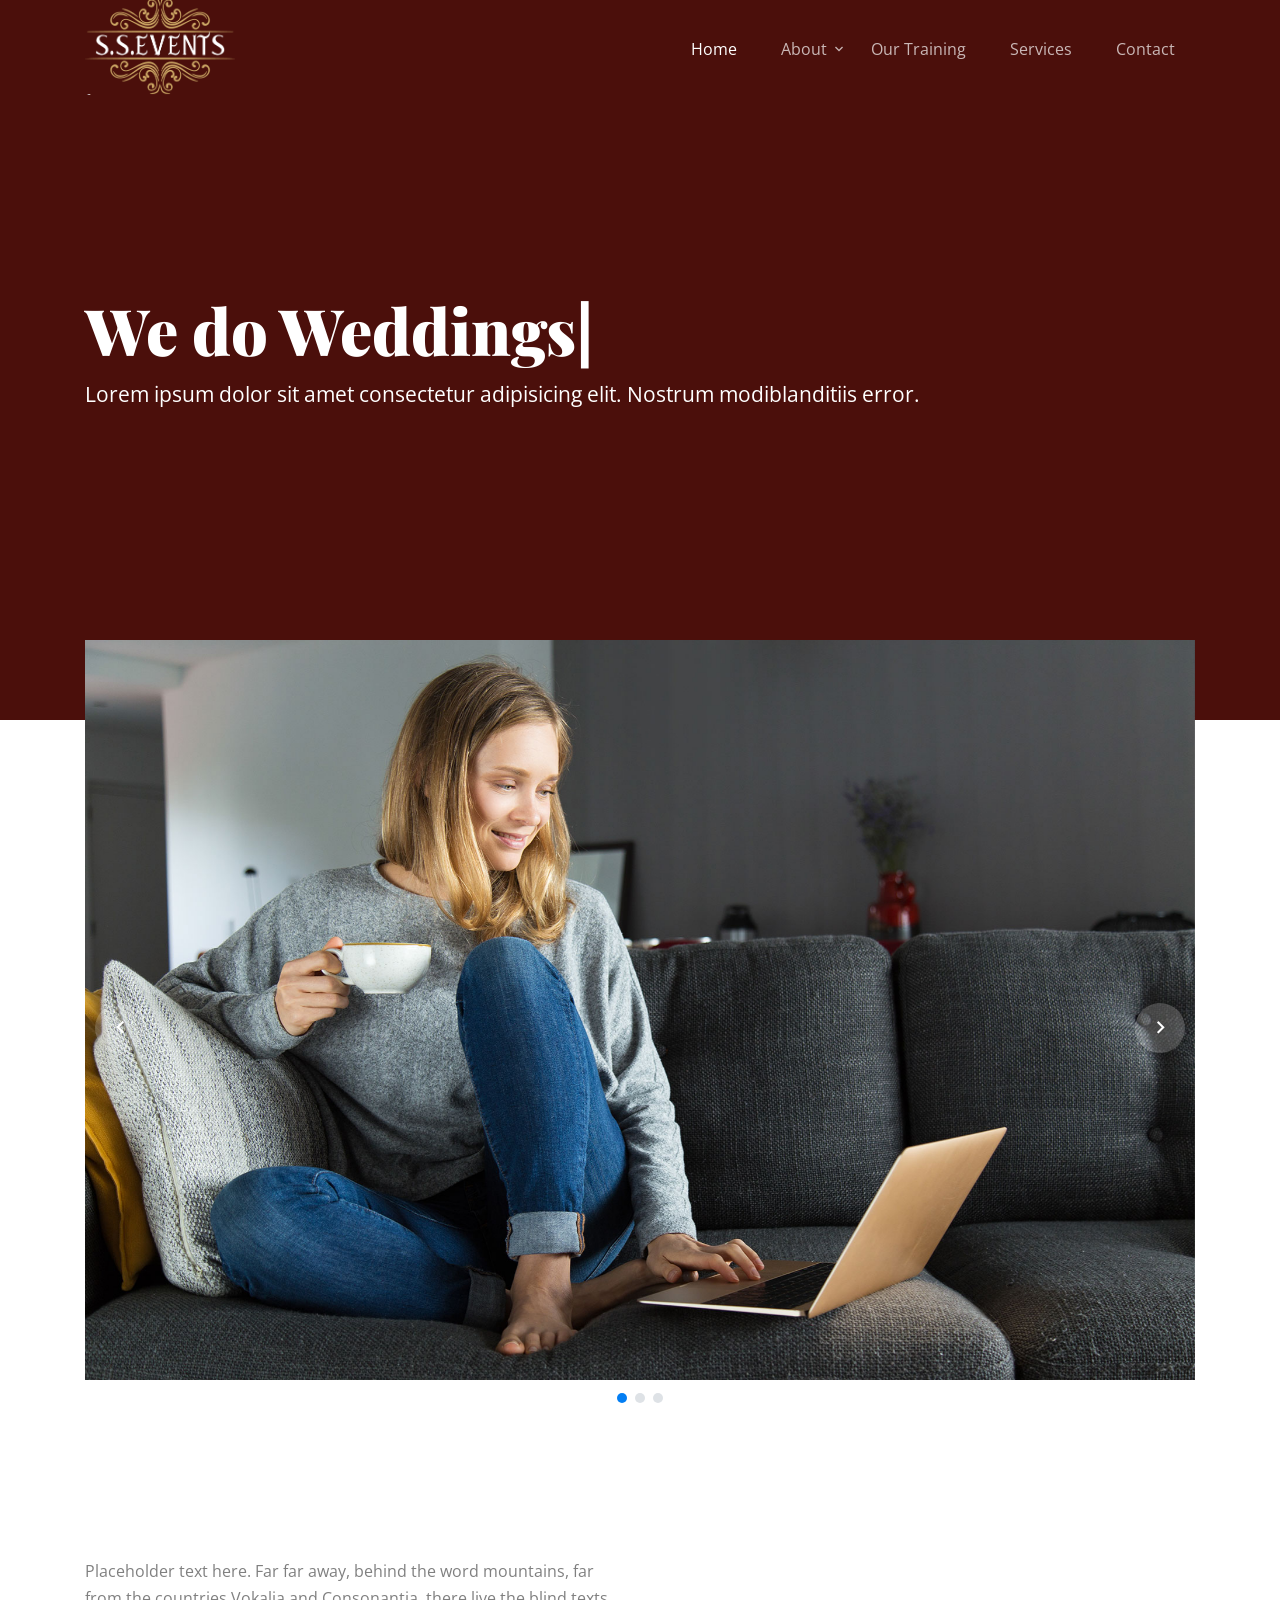
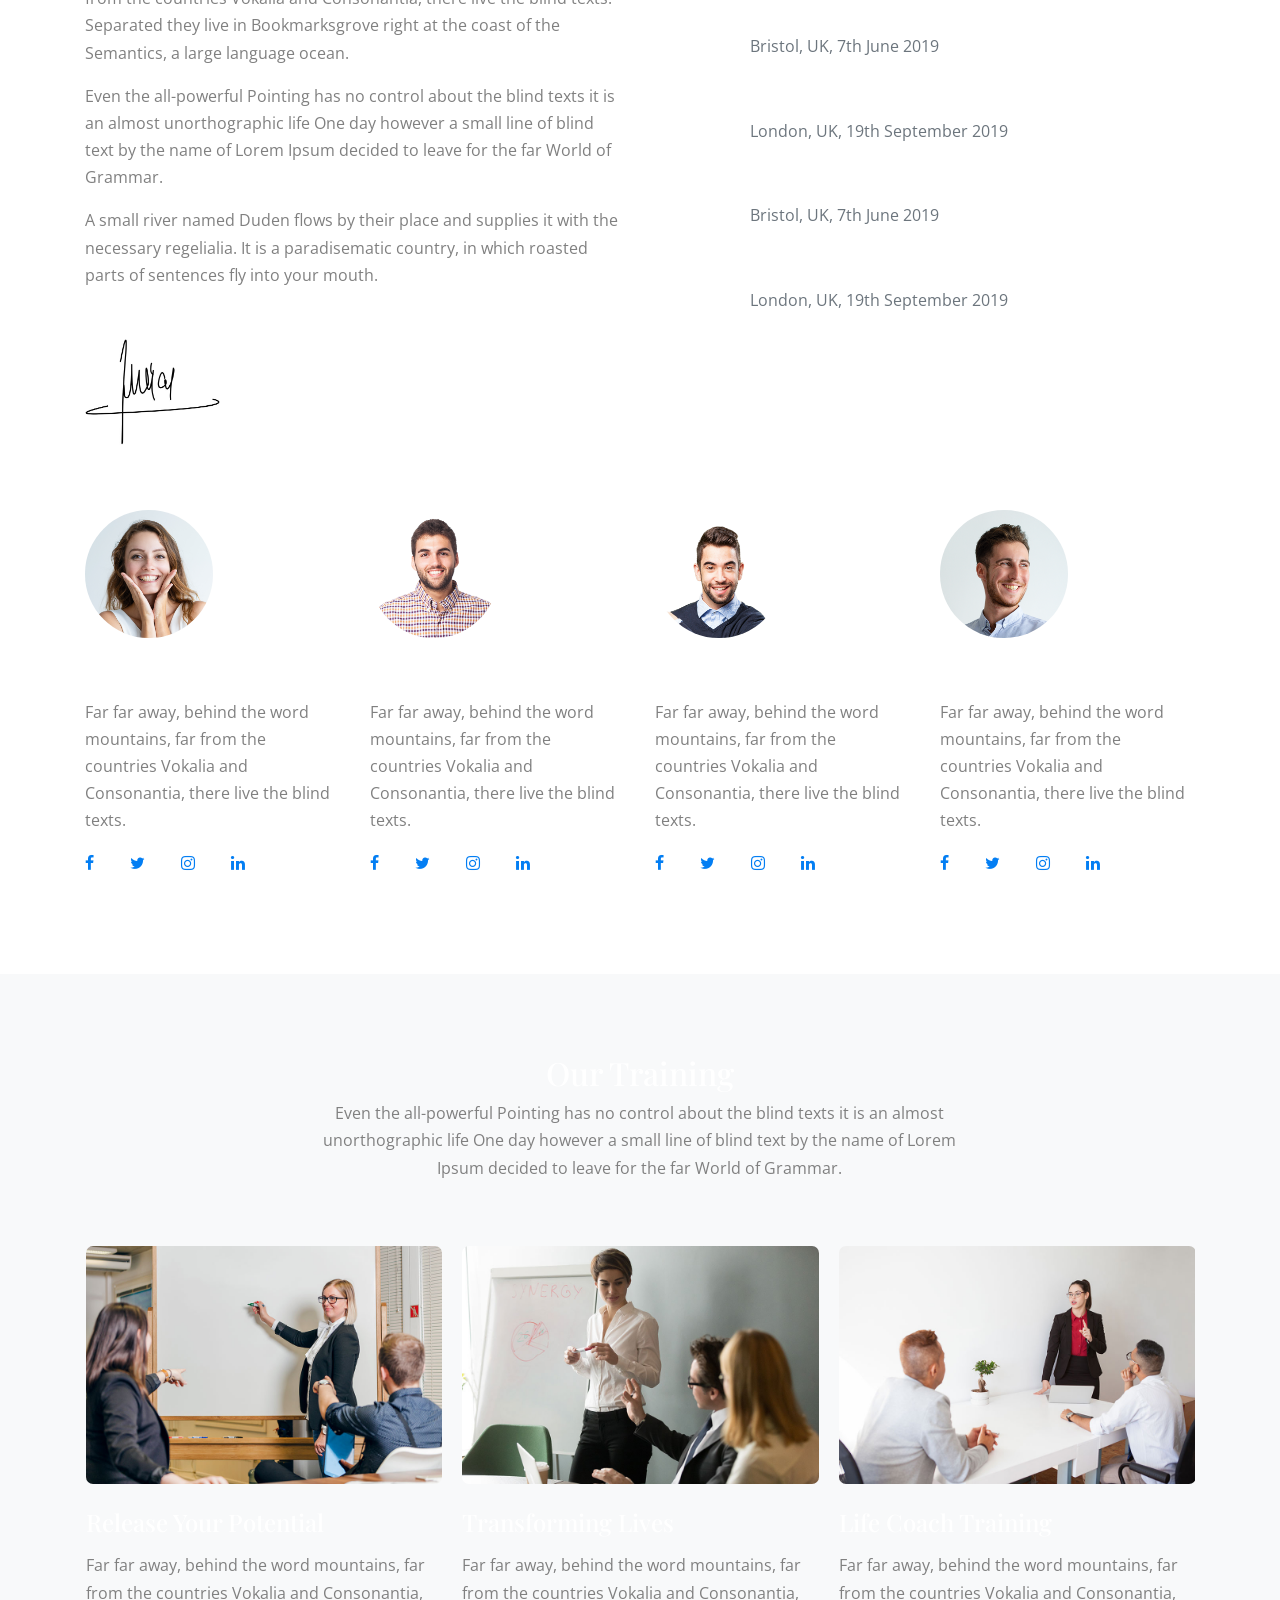
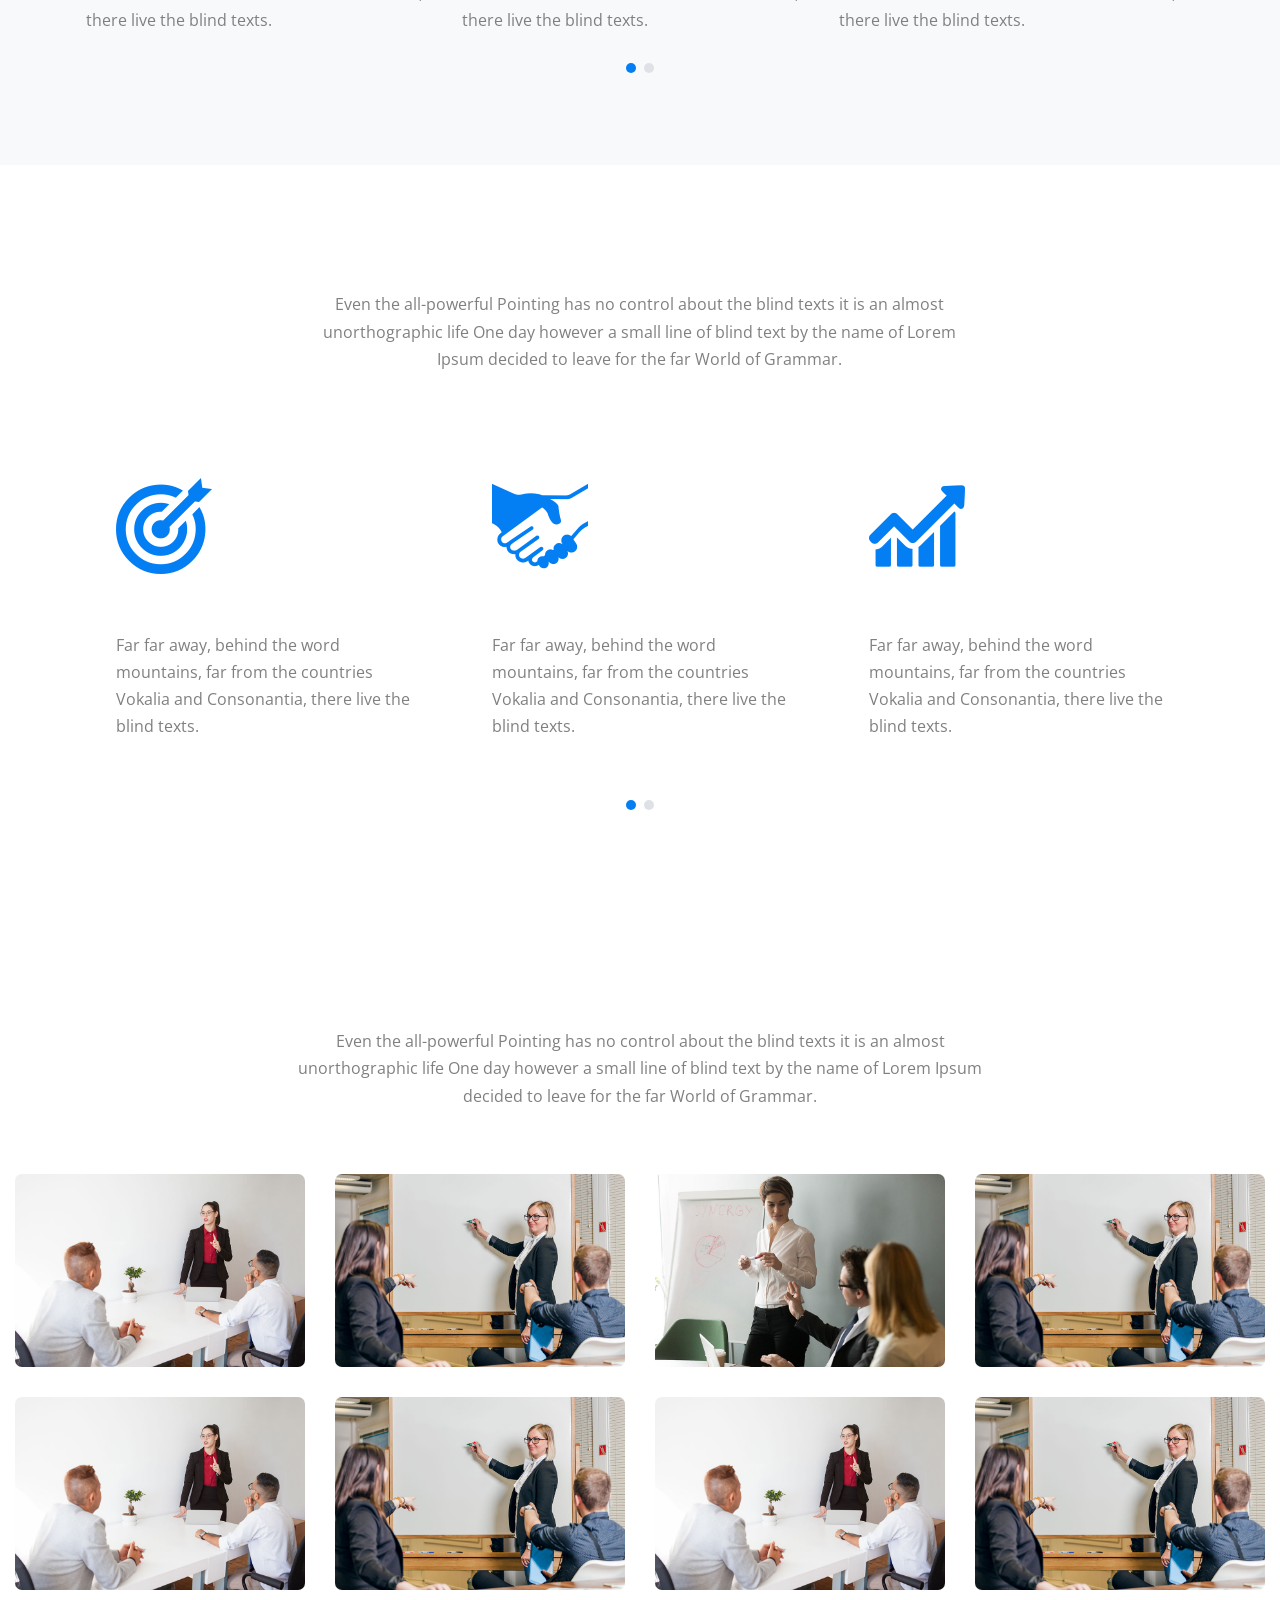
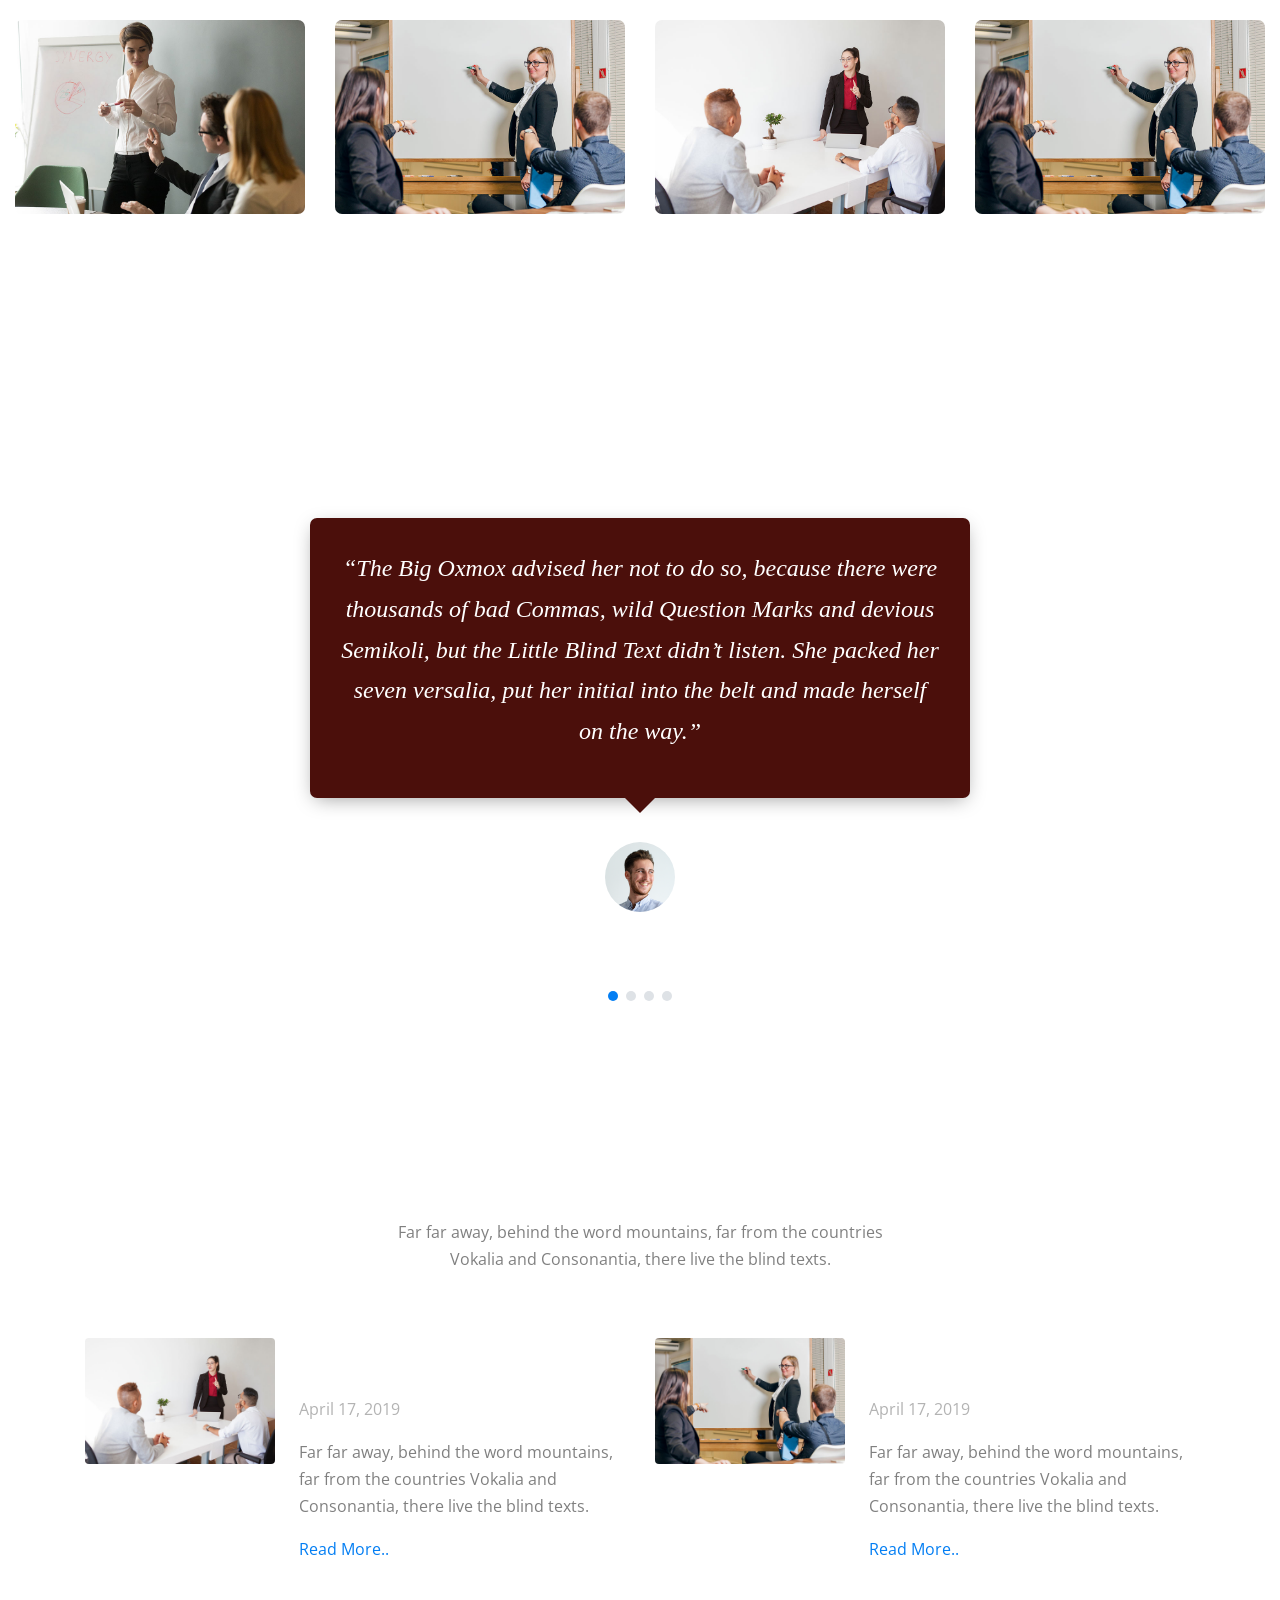
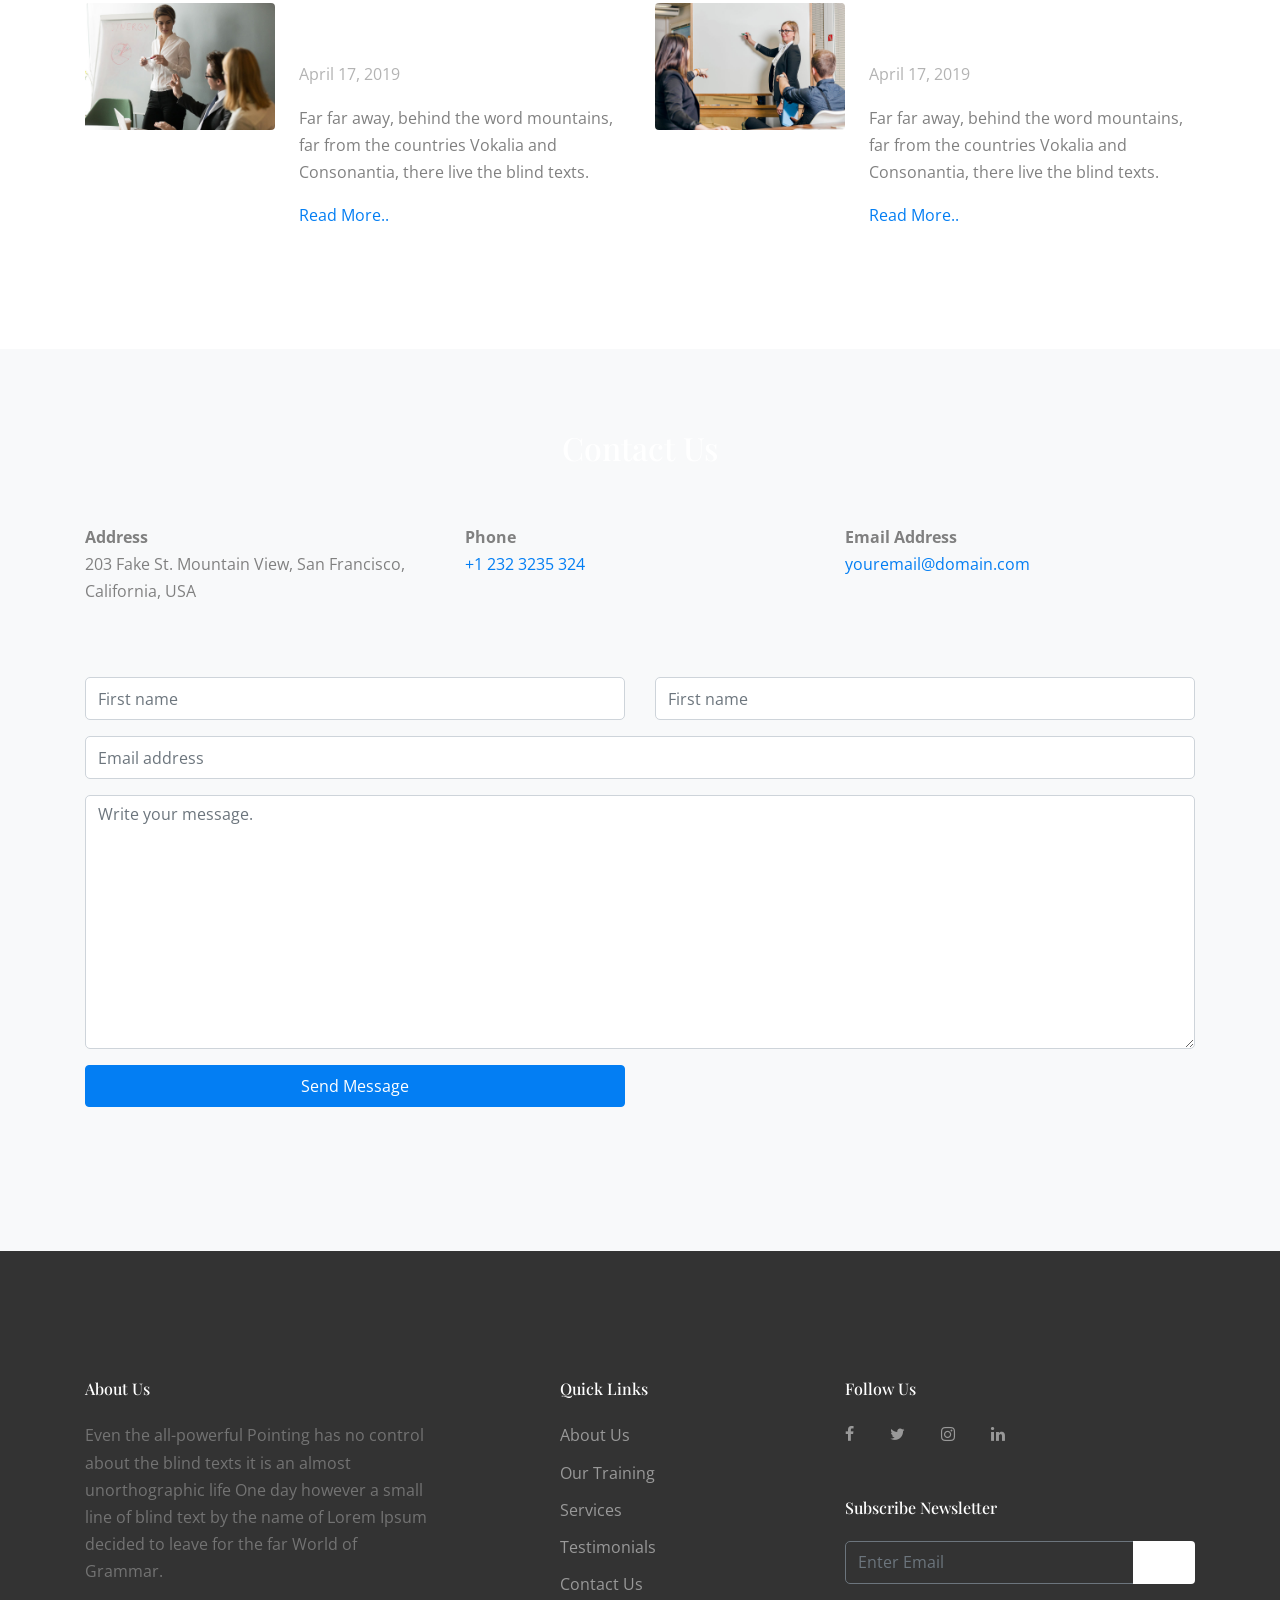
==== index.html @ a0fc0bf9 "Structure of the website is made" ====
<!doctype html>
<html lang="en">
  <head>
    <title>Coach &mdash; Website Template by Colorlib</title>
    <meta charset="utf-8">
    <meta name="viewport" content="width=device-width, initial-scale=1, shrink-to-fit=no">
    
    <link href="https://fonts.googleapis.com/css?family=Open+Sans:300,400,700, 900|Playfair+Display:400,900" rel="stylesheet">
    <link rel="stylesheet" href="fonts/icomoon/style.css">

    <link rel="stylesheet" href="css/bootstrap.min.css">
    <link rel="stylesheet" href="css/jquery-ui.css">
    <link rel="stylesheet" href="css/owl.carousel.min.css">
    <link rel="stylesheet" href="css/owl.theme.default.min.css">
    <link rel="stylesheet" href="css/owl.theme.default.min.css">

    <link rel="stylesheet" href="css/jquery.fancybox.min.css">

    <link rel="stylesheet" href="css/bootstrap-datepicker.css">

    <link rel="stylesheet" href="fonts/flaticon/font/flaticon.css">

    <link rel="stylesheet" href="css/aos.css">

    <link rel="stylesheet" href="css/style.css">
    
  </head>
  <body data-spy="scroll" data-target=".site-navbar-target" data-offset="300" id="home-section">
  

  <div id="overlayer"></div>
  <div class="loader">
    <div class="spinner-border text-primary" role="status">
      <span class="sr-only">Loading...</span>
    </div>
  </div>


  <div class="site-wrap">

    <div class="site-mobile-menu site-navbar-target">
      <div class="site-mobile-menu-header">
        <div class="site-mobile-menu-close mt-3">
          <span class="icon-close2 js-menu-toggle"></span>
        </div>
      </div>
      <div class="site-mobile-menu-body"></div>
    </div>
   
    
    <header class="site-navbar js-sticky-header site-navbar-target" role="banner" >

      <div class="container">
        <div class="row align-items-center">
          
          <div class="col-6 col-xl-2">
            <h1 class="mb-0 site-logo"><a href="index.html" class="h2 mb-0"><img src="images\SS_events_logo.png" width="150" height="100"><span class="text-primary"></span> </a></h1>
          </div>

          <div class="col-12 col-md-10 d-none d-xl-block">
            <nav class="site-navigation position-relative text-right" role="navigation">

              <ul class="site-menu main-menu js-clone-nav mr-auto d-none d-lg-block">
                <li><a href="#home-section" class="nav-link">Home</a></li>
                <li class="has-children">
                  <a href="#about-section" class="nav-link">About</a>
                  <ul class="dropdown">
                    <li><a href="#training-section" class="nav-link">Our Training</a></li>
                    <li><a href="#testimonials-section" class="nav-link">Testimonials</a></li>
                    <li><a href="#gallery-section" class="nav-link">Gallery</a></li>
                    <li><a href="#blog-section" class="nav-link">Blog</a></li>
                    <li class="has-children">
                      <a href="#">More Links</a>
                      <ul class="dropdown">
                        <li><a href="#">Menu One</a></li>
                        <li><a href="#">Menu Two</a></li>
                        <li><a href="#">Menu Three</a></li>
                      </ul>
                    </li>
                  </ul>
                </li>
                
                <li><a href="#training-section" class="nav-link">Our Training</a></li>
                <li><a href="#services-section" class="nav-link">Services</a></li>
                <li><a href="#contact-section" class="nav-link">Contact</a></li>
              </ul>
            </nav>
          </div>


          <div class="col-6 d-inline-block d-xl-none ml-md-0 py-3" style="position: relative; top: 3px;"><a href="#" class="site-menu-toggle js-menu-toggle float-right"><span class="icon-menu h3"></span></a></div>

        </div>
      </div>
      
    </header>

  
    <section class="site-blocks-cover overflow-hidden">
      <div class="container">
        <div class="row">
          <div class="col-lg-12 align-self-center">

            <div class="row">
              <div class="col-lg-11">

                <h1>We do <span class="typed-words"></span></h1>
                <p>Lorem ipsum dolor sit amet consectetur adipisicing elit. Nostrum modiblanditiis error.</p>
              </div>
              
            </div>
          </div>
          
        </div>
      </div>
    </section> 

    <section>
      <div class="container">
        <div class="row">
          <div class="col-12" style="margin-top: -7%;">
            <div class="slide-one-item home-slider owl-carousel">
              <img src="images/coach_hero_1.jpg" alt="Free Website Template by Free-Templat.co" class="img-fluid img">
              <img src="images/coach_hero_2.jpg" alt="Free Website Template by Free-Templat.co" class="img-fluid img">
              <img src="images/coach_hero_3.jpg" alt="Free Website Template by Free-Templat.co" class="img-fluid img">
            </div>
          </div>
        </div>
      </div>
    </section>

    <section class="site-section" id="about-section">
      <div class="container">
        <div class="row">
          <div class="col-12 mb-3">
            <h2 class="text-black">Hey there, I'm John The Founder</h2>
          </div>
          <div class="col-md-6 mb-5">
            <p>Placeholder text here. Far far away, behind the word mountains, far from the countries Vokalia and Consonantia, there live the blind texts. Separated they live in Bookmarksgrove right at the coast of the Semantics, a large language ocean.</p>
            <p>Even the all-powerful Pointing has no control about the blind texts it is an almost unorthographic life One day however a small line of blind text by the name of Lorem Ipsum decided to leave for the far World of Grammar.</p>
            <p>A small river named Duden flows by their place and supplies it with the necessary regelialia. It is a paradisematic country, in which roasted parts of sentences fly into your mouth.</p>
            <p class="mt-5"><img src="images/signature.jpg" alt="Free website template by Free-Template.co" class="img-fluid w-25"></p>
          </div>
          <div class="col-md-5 ml-auto">
            <h2 class="text-black mb-4 h6">Upcmoing Speaking Gigs</h2>
            <ul class="list-unstyled">
              <li class="mb-4">
                <h3 class="text-black m-0">Build Conference</h3>
                <span class="text-muted">Bristol, UK, 7th June 2019</span>
              </li>
              <li class="mb-4">
                <h3 class="text-black m-0">The Life Conference</h3>
                <span class="text-muted">London, UK, 19th September 2019</span>
              </li>
              <li class="mb-4">
                <h3 class="text-black m-0">Build Conference</h3>
                <span class="text-muted">Bristol, UK, 7th June 2019</span>
              </li>
              <li class="mb-4">
                <h3 class="text-black m-0">The Life Conference</h3>
                <span class="text-muted">London, UK, 19th September 2019</span>
              </li>
            </ul>
          </div>
        </div>

        <div class="row">
          <div class="col-lg-3 text-left">
            <img src="images/person_1.jpg" alt="Free Website Template by Free-Template.co" class="rounded-circle img-fluid w-50 mb-4">
            <h3 class="h4 text-black">Jean</h3>
            <p>Far far away, behind the word mountains, far from the countries Vokalia and Consonantia, there live the blind texts.</p>
            <p>
              <a href="#" class="pl-0 pr-3"><span class="icon-facebook"></span></a>
              <a href="#" class="pl-3 pr-3"><span class="icon-twitter"></span></a>
              <a href="#" class="pl-3 pr-3"><span class="icon-instagram"></span></a>
              <a href="#" class="pl-3 pr-3"><span class="icon-linkedin"></span></a>
            </p>
          </div>
          <div class="col-lg-3 text-left">
            <img src="images/person_2.jpg" alt="Free Website Template by Free-Template.co" class="rounded-circle img-fluid w-50 mb-4">
            <h3 class="h4 text-black">Rob</h3>
            <p>Far far away, behind the word mountains, far from the countries Vokalia and Consonantia, there live the blind texts.</p>
            <p>
              <a href="#" class="pl-0 pr-3"><span class="icon-facebook"></span></a>
              <a href="#" class="pl-3 pr-3"><span class="icon-twitter"></span></a>
              <a href="#" class="pl-3 pr-3"><span class="icon-instagram"></span></a>
              <a href="#" class="pl-3 pr-3"><span class="icon-linkedin"></span></a>
            </p>

          </div>
          <div class="col-lg-3 text-left">
            <img src="images/person_3.jpg" alt="Free Website Template by Free-Template.co" class="rounded-circle img-fluid w-50 mb-4">
            <h3 class="h4 text-black">Parker</h3>
            <p>Far far away, behind the word mountains, far from the countries Vokalia and Consonantia, there live the blind texts.</p>
            <p>
              <a href="#" class="pl-0 pr-3"><span class="icon-facebook"></span></a>
              <a href="#" class="pl-3 pr-3"><span class="icon-twitter"></span></a>
              <a href="#" class="pl-3 pr-3"><span class="icon-instagram"></span></a>
              <a href="#" class="pl-3 pr-3"><span class="icon-linkedin"></span></a>
            </p>
          </div>
          <div class="col-lg-3 text-left">
            <img src="images/person_4.jpg" alt="Free Website Template by Free-Template.co" class="rounded-circle img-fluid w-50 mb-4">
            <h3 class="h4 text-black">Kyle</h3>
            <p>Far far away, behind the word mountains, far from the countries Vokalia and Consonantia, there live the blind texts.</p>
            <p>
              <a href="#" class="pl-0 pr-3"><span class="icon-facebook"></span></a>
              <a href="#" class="pl-3 pr-3"><span class="icon-twitter"></span></a>
              <a href="#" class="pl-3 pr-3"><span class="icon-instagram"></span></a>
              <a href="#" class="pl-3 pr-3"><span class="icon-linkedin"></span></a>
            </p>
          </div>
        </div>
      </div>
    </section>
  

    <section class="site-section bg-light" id="training-section">
      <div class="container">
        <div class="row mb-5 justify-content-center">
          <div class="col-md-7 text-center">
            <h2 class="text-black">Our Training</h2>
            <p>Even the all-powerful Pointing has no control about the blind texts it is an almost unorthographic life One day however a small line of blind text by the name of Lorem Ipsum decided to leave for the far World of Grammar.</p>
          </div>
        </div>

        <div class="nonloop-block-13 owl-style owl-carousel">
          <div class="training">
            <figure class="mb-4"><img src="images/coach_1_sm.jpg" alt="Free website template by Free-Template.co" class="img-fluid"></figure>
            <h3 class="text-black mb-3">Life Coach Training</h3>
            <p>Far far away, behind the word mountains, far from the countries Vokalia and Consonantia, there live the blind texts.</p>
          </div>

          <div class="training">
            <figure class="mb-4"><img src="images/coach_2_sm.jpg" alt="Free website template by Free-Template.co" class="img-fluid"></figure>
            <h3 class="text-black mb-3">Release Your Potential</h3>
            <p>Far far away, behind the word mountains, far from the countries Vokalia and Consonantia, there live the blind texts.</p>
          </div>

          <div class="training">
            <figure class="mb-4"><img src="images/coach_3_sm.jpg" alt="Free website template by Free-Template.co" class="img-fluid"></figure>
            <h3 class="text-black mb-3">Transforming Lives</h3>
            <p>Far far away, behind the word mountains, far from the countries Vokalia and Consonantia, there live the blind texts.</p>
          </div>

          <div class="training">
            <figure class="mb-4"><img src="images/coach_1_sm.jpg" alt="Free website template by Free-Template.co" class="img-fluid"></figure>
            <h3 class="text-black mb-3">Life Coach Training</h3>
            <p>Far far away, behind the word mountains, far from the countries Vokalia and Consonantia, there live the blind texts.</p>
          </div>

          <div class="training">
            <figure class="mb-4"><img src="images/coach_2_sm.jpg" alt="Free website template by Free-Template.co" class="img-fluid"></figure>
            <h3 class="text-black mb-3">Release Your Potential</h3>
            <p>Far far away, behind the word mountains, far from the countries Vokalia and Consonantia, there live the blind texts.</p>
          </div>

          <div class="training">
            <figure class="mb-4"><img src="images/coach_3_sm.jpg" alt="Free website template by Free-Template.co" class="img-fluid"></figure>
            <h3 class="text-black mb-3">Transforming Lives</h3>
            <p>Far far away, behind the word mountains, far from the countries Vokalia and Consonantia, there live the blind texts.</p>
          </div>
        </div>

      </div>
    </section>
    


    <section class="site-section" id="services-section">
      <div class="container">
        <div class="row mb-5 justify-content-center">
          <div class="col-md-7 text-center">
            <h2 class="text-black">Our Services</h2>
            <p>Even the all-powerful Pointing has no control about the blind texts it is an almost unorthographic life One day however a small line of blind text by the name of Lorem Ipsum decided to leave for the far World of Grammar.</p>
          </div>
        </div>

        <div class="nonloop-block-13 owl-style owl-style-md owl-carousel">
          <div class="service">
            <div class="icon"><span class="flaticon-badge display-1 text-primary"></span></div>
            <h3 class="text-black mb-3">Life Coach Training</h3>
            <p>Far far away, behind the word mountains, far from the countries Vokalia and Consonantia, there live the blind texts.</p>
          </div>

          <div class="service">
            <div class="icon"><span class="flaticon-target display-1 text-primary"></span></div>
            <h3 class="text-black mb-3">Release Your Potential</h3>
            <p>Far far away, behind the word mountains, far from the countries Vokalia and Consonantia, there live the blind texts.</p>
          </div>

          <div class="service">
            <div class="icon"><span class="flaticon-agreement display-1 text-primary"></span></div>
            <h3 class="text-black mb-3">Transforming Lives</h3>
            <p>Far far away, behind the word mountains, far from the countries Vokalia and Consonantia, there live the blind texts.</p>
          </div>

          <div class="service">
            <div class="icon"><span class="flaticon-line-chart display-1 text-primary"></span></div>
            <h3 class="text-black mb-3">Life Coach Training</h3>
            <p>Far far away, behind the word mountains, far from the countries Vokalia and Consonantia, there live the blind texts.</p>
          </div>

          <div class="service">

            <div class="icon"><span class="flaticon-target-1 display-1 text-primary"></span></div>
            <h3 class="text-black mb-3">Release Your Potential</h3>
            <p>Far far away, behind the word mountains, far from the countries Vokalia and Consonantia, there live the blind texts.</p>
          </div>

          <div class="service">
            <div class="icon"><span class="flaticon-bar-chart display-1 text-primary"></span></div>
            <h3 class="text-black mb-3">Transforming Lives</h3>
            <p>Far far away, behind the word mountains, far from the countries Vokalia and Consonantia, there live the blind texts.</p>
          </div>
        </div>

      </div>
    </section>

    <section class="site-section" id="gallery-section">
      <div class="container-fluid">
        <div class="row mb-5 justify-content-center">
          <div class="col-md-7 text-center">
            <h2 class="text-black">Gallery</h2>
            <p>Even the all-powerful Pointing has no control about the blind texts it is an almost unorthographic life One day however a small line of blind text by the name of Lorem Ipsum decided to leave for the far World of Grammar.</p>
          </div>
        </div>
        
        <div class="row">
          
            <a class="col-6 col-md-6 col-lg-4 col-xl-3 gal-item d-block" data-aos="fade-up" data-aos-delay="100" href="images/coach_1_sm.jpg" data-fancybox="gal"><img src="images/coach_1_sm.jpg" alt="Free Website Template by Free-Template.co" class="img-fluid"></a>

            <a class="col-6 col-md-6 col-lg-4 col-xl-3 gal-item d-block" data-aos="fade-up" data-aos-delay="100" href="images/coach_2_sm.jpg" data-fancybox="gal"><img src="images/coach_2_sm.jpg" alt="Free Website Template by Free-Template.co" class="img-fluid"></a>
          
            <a class="col-6 col-md-6 col-lg-4 col-xl-3 gal-item d-block" data-aos="fade-up" data-aos-delay="100" href="images/coach_3_sm.jpg" data-fancybox="gal"><img src="images/coach_3_sm.jpg" alt="Free Website Template by Free-Template.co" class="img-fluid"></a>

            <a class="col-6 col-md-6 col-lg-4 col-xl-3 gal-item d-block" data-aos="fade-up" data-aos-delay="100" href="images/coach_2_sm.jpg" data-fancybox="gal"><img src="images/coach_2_sm.jpg" alt="Free Website Template by Free-Template.co" class="img-fluid"></a>
          
            <a class="col-6 col-md-6 col-lg-4 col-xl-3 gal-item d-block" data-aos="fade-up" data-aos-delay="100" href="images/coach_1_sm.jpg" data-fancybox="gal"><img src="images/coach_1_sm.jpg" alt="Free Website Template by Free-Template.co" class="img-fluid"></a>
          
            <a class="col-6 col-md-6 col-lg-4 col-xl-3 gal-item d-block" data-aos="fade-up" data-aos-delay="100" href="images/coach_2_sm.jpg" data-fancybox="gal"><img src="images/coach_2_sm.jpg" alt="Free Website Template by Free-Template.co" class="img-fluid"></a>
          
            <a class="col-6 col-md-6 col-lg-4 col-xl-3 gal-item d-block" data-aos="fade-up" data-aos-delay="100" href="images/coach_1_sm.jpg" data-fancybox="gal"><img src="images/coach_1_sm.jpg" alt="Free Website Template by Free-Template.co" class="img-fluid"></a>
          
            <a class="col-6 col-md-6 col-lg-4 col-xl-3 gal-item d-block" data-aos="fade-up" data-aos-delay="100" href="images/coach_2_sm.jpg" data-fancybox="gal"><img src="images/coach_2_sm.jpg" alt="Free Website Template by Free-Template.co" class="img-fluid"></a>
          
            <a class="col-6 col-md-6 col-lg-4 col-xl-3 gal-item d-block" data-aos="fade-up" data-aos-delay="100" href="images/coach_3_sm.jpg" data-fancybox="gal"><img src="images/coach_3_sm.jpg" alt="Free Website Template by Free-Template.co" class="img-fluid"></a>
          
            <a class="col-6 col-md-6 col-lg-4 col-xl-3 gal-item d-block" data-aos="fade-up" data-aos-delay="100" href="images/coach_2_sm.jpg" data-fancybox="gal"><img src="images/coach_2_sm.jpg" alt="Free Website Template by Free-Template.co" class="img-fluid"></a>
          
            <a class="col-6 col-md-6 col-lg-4 col-xl-3 gal-item d-block" data-aos="fade-up" data-aos-delay="100" href="images/coach_1_sm.jpg" data-fancybox="gal"><img src="images/coach_1_sm.jpg" alt="Free Website Template by Free-Template.co" class="img-fluid"></a>
          
            <a class="col-6 col-md-6 col-lg-4 col-xl-3 gal-item d-block" data-aos="fade-up" data-aos-delay="100" href="images/coach_2_sm.jpg" data-fancybox="gal"><img src="images/coach_2_sm.jpg" alt="Free Website Template by Free-Template.co" class="img-fluid"></a>

        </div>
      </div>
    </section>


    <section class="site-section" id="testimonials-section" data-aos="fade">
      <div class="container">
        
        <div class="row justify-content-center" data-aos="fade-up">
          <div class="col-lg-6 text-center mb-5">
            <h2 class="text-black mb-2">Happy Customers</h2>
          </div>
        </div>
        <div  data-aos="fade-up" data-aos-delay="200">
          <div class="owl-carousel owl-style owl-carousel-one no-owl-nav">
            <div>
              <div class="block-testimony-1 text-center">
                
                <blockquote class="mb-4">
                  <p>&ldquo;The Big Oxmox advised her not to do so, because there were thousands of bad Commas, wild Question Marks and devious Semikoli, but the Little Blind Text didn’t listen. She packed her seven versalia, put her initial into the belt and made herself on the way.&rdquo;</p>
                </blockquote>

                <figure>
                  <img src="images/person_4.jpg" alt="Image" class="img-fluid rounded-circle mx-auto">
                </figure>
                <h3 class="font-size-20 text-black">Ricky Fisher</h3>
              </div>
            </div>

            <div>
              <div class="block-testimony-1 text-center">

                

                <blockquote class="mb-4">
                  <p>&ldquo;Even the all-powerful Pointing has no control about the blind texts it is an almost unorthographic life One day however a small line of blind text by the name of Lorem Ipsum decided to leave for the far World of Grammar.&rdquo;</p>
                </blockquote>

                <figure>
                  <img src="images/person_2.jpg" alt="Image" class="img-fluid rounded-circle mx-auto">
                </figure>
                <h3 class="font-size-20 mb-4 text-black">Ken Davis</h3>

                
              </div>
            </div>

            <div>
              <div class="block-testimony-1 text-center">
                

                <blockquote class="mb-4">
                  <p>&ldquo;A small river named Duden flows by their place and supplies it with the necessary regelialia. It is a paradisematic country, in which roasted parts of sentences fly into your mouth.&rdquo;</p>
                </blockquote>

                <figure>
                  <img src="images/person_1.jpg" alt="Image" class="img-fluid rounded-circle mx-auto">
                </figure>
                <h3 class="font-size-20 text-black">Mellisa Griffin</h3>

                
              </div>
            </div>

            <div>
              <div class="block-testimony-1 text-center">


                <blockquote class="mb-4">
                  <p>&ldquo;Far far away, behind the word mountains, far from the countries Vokalia and Consonantia, there live the blind texts. Separated they live in Bookmarksgrove right at the coast of the Semantics, a large language ocean.&rdquo;</p>
                </blockquote>

                <figure>
                  <img src="images/person_3.jpg" alt="Image" class="img-fluid rounded-circle mx-auto">
                </figure>
                <h3 class="font-size-20 mb-4 text-black">Robert Steward</h3>

                
              </div>
            </div>


          </div>
        </div>
      </div>
    </section>

    <section class="site-section" id="blog-section">
      <div class="container">
        <div class="row justify-content-center" data-aos="fade-up">
          <div class="col-lg-6 text-center mb-5">
            
            <h2 class="text-black mb-2">Our Blog</h2>
            <p>Far far away, behind the word mountains, far from the countries Vokalia and Consonantia, there live the blind texts.</p>
          </div>
        </div>
        <div class="row">
          <div class="col-md-6 mb-4" data-aos="fade-up"  data-aos-delay="">
            <div class="d-lg-flex blog-entry">
              <figure class="mr-4">
                <a href="single.html"><img src="images/coach_1_sm.jpg" alt="Free Website Template by Free-Template.co" class="img-fluid rounded"></a>
              </figure>
              <div class="blog-entry-text">
                <h3><a href="single.html">Unleash Your Potential With These 5 Tips</a></h3>
                <span class="post-meta mb-3 d-block">April 17, 2019</span>
                <p>Far far away, behind the word mountains, far from the countries Vokalia and Consonantia, there live the blind texts.</p>
                <p><a href="#" class="">Read More..</a></p>
              </div>
            </div>
          </div>
          <div class="col-md-6 mb-4" data-aos="fade-up"  data-aos-delay="100">
            <div class="d-lg-flex blog-entry">
              <figure class="mr-4">
                <a href="single.html"><img src="images/coach_2_sm.jpg" alt="Free Website Template by Free-Template.co" class="img-fluid rounded"></a>
              </figure>
              <div class="blog-entry-text">
                <h3><a href="single.html">Unleash Your Potential With These 5 Tips</a></h3>
                <span class="post-meta mb-3 d-block">April 17, 2019</span>
                <p>Far far away, behind the word mountains, far from the countries Vokalia and Consonantia, there live the blind texts.</p>
                <p><a href="#" class="">Read More..</a></p>
              </div>
            </div>
          </div>

          <div class="col-md-6 mb-4" data-aos="fade-up"  data-aos-delay="">
            <div class="d-lg-flex blog-entry">
              <figure class="mr-4">
                <a href="single.html"><img src="images/coach_3_sm.jpg" alt="Free Website Template by Free-Template.co" class="img-fluid rounded"></a>
              </figure>
              <div class="blog-entry-text">
                <h3><a href="single.html">Unleash Your Potential With These 5 Tips</a></h3>
                <span class="post-meta mb-3 d-block">April 17, 2019</span>
                <p>Far far away, behind the word mountains, far from the countries Vokalia and Consonantia, there live the blind texts.</p>
                <p><a href="#" class="">Read More..</a></p>
              </div>
            </div>
          </div>
          <div class="col-md-6 mb-4" data-aos="fade-up"  data-aos-delay="100">
            <div class="d-lg-flex blog-entry">
              <figure class="mr-4">
                <a href="single.html"><img src="images/coach_2_sm.jpg" alt="Free Website Template by Free-Template.co" class="img-fluid rounded"></a>
              </figure>
              <div class="blog-entry-text">
                <h3><a href="single.html">Unleash Your Potential With These 5 Tips</a></h3>
                <span class="post-meta mb-3 d-block">April 17, 2019</span>
                <p>Far far away, behind the word mountains, far from the countries Vokalia and Consonantia, there live the blind texts.</p>
                <p><a href="#" class="">Read More..</a></p>
              </div>
            </div>
          </div>

        </div>
      </div>
    </section>

    <div class="site-section bg-light" id="contact-section">
      <div class="container">
        <div class="row">
          <div class="col-12 text-center mb-5">
            <h2 class="text-black">Contact Us</h2>
          </div>
        </div>
        <div class="row mb-5">
          <div class="mb-4 mb-lg-0 col-md-6 col-lg-4">
            <p class="mb-0 font-weight-bold">Address</p>
            <p class="mb-4">203 Fake St. Mountain View, San Francisco, California, USA
          </div>
          <div class="mb-4 mb-lg-0 col-md-6 col-lg-4">
            <p class="mb-0 font-weight-bold">Phone</p>
            <p class="mb-4"><a href="#">+1 232 3235 324</a></p>
          </div>
          <div class="mb-4 mb-lg-0 col-md-6 col-lg-4">
            <p class="mb-0 font-weight-bold">Email Address</p>
            <p class="mb-0"><a href="#">youremail@domain.com</a></p>
          </div>
        </div>
        <div class="row">
          <div class="col-lg-12 mb-5">
            <form action="#" method="post">
              <div class="form-group row">
                <div class="col-md-6 mb-3 mb-md-0">
                  <input type="text" class="form-control" placeholder="First name">
                </div>
                <div class="col-md-6">
                  <input type="text" class="form-control" placeholder="First name">
                </div>
              </div>

              <div class="form-group row">
                <div class="col-md-12">
                  <input type="text" class="form-control" placeholder="Email address">
                </div>
              </div>

              <div class="form-group row">
                <div class="col-md-12">
                  <textarea name="" id="" class="form-control" placeholder="Write your message." cols="30" rows="10"></textarea>
                </div>
              </div>
              <div class="form-group row">
                <div class="col-md-6 mr-auto">
                  <input type="submit" class="btn btn-block btn-primary text-white py-2 px-5" value="Send Message">
                </div>
              </div>
            </form>
          </div>
          
        </div>
      </div>
    </div>

    
    
    <footer class="site-footer">
      <div class="container">
        <div class="row">
          <div class="col-md-4">
            <h2 class="footer-heading mb-4">About Us</h2>
            <p>Even the all-powerful Pointing has no control about the blind texts it is an almost unorthographic life One day however a small line of blind text by the name of Lorem Ipsum decided to leave for the far World of Grammar.</p>
          </div>


          <div class="col-md-3 ml-auto">
            <h2 class="footer-heading mb-4">Quick Links</h2>
            <ul class="list-unstyled">
              <li><a href="#about-section" class="smoothscroll">About Us</a></li>
              <li><a href="#training-section" class="smoothscroll">Our Training</a></li>
              <li><a href="#services-section" class="smoothscroll">Services</a></li>
              <li><a href="#testimonials-section" class="smoothscroll">Testimonials</a></li>
              <li><a href="#contact-section" class="smoothscroll">Contact Us</a></li>
            </ul>
          </div>

          <div class="col-md-4">
            <div class="mb-5">
              <h2 class="footer-heading mb-4">Follow Us</h2>
              <a href="#" class="pl-0 pr-3"><span class="icon-facebook"></span></a>
              <a href="#" class="pl-3 pr-3"><span class="icon-twitter"></span></a>
              <a href="#" class="pl-3 pr-3"><span class="icon-instagram"></span></a>
              <a href="#" class="pl-3 pr-3"><span class="icon-linkedin"></span></a>
            </div>

            <h2 class="footer-heading mb-4">Subscribe Newsletter</h2>
            <form action="#" method="post" class="footer-subscribe">
              <div class="input-group mb-3">
                <input type="text" class="form-control border-secondary text-white bg-transparent" placeholder="Enter Email" aria-label="Enter Email" aria-describedby="button-addon2">
                <div class="input-group-append">
                  <button class="btn btn-primary text-black" type="button" id="button-addon2">Send</button>
                </div>
              </div>
            </form>

          </div>
        </div>


      </div>
    </footer>

  </div> <!-- .site-wrap -->

  <script src="js/jquery-3.3.1.min.js"></script>
  <script src="js/jquery-ui.js"></script>
  <script src="js/popper.min.js"></script>
  <script src="js/bootstrap.min.js"></script>
  <script src="js/owl.carousel.min.js"></script>
  <script src="js/jquery.countdown.min.js"></script>
  <script src="js/jquery.easing.1.3.js"></script>
  <script src="js/aos.js"></script>
  <script src="js/jquery.fancybox.min.js"></script>
  <script src="js/jquery.sticky.js"></script>
  <script src="js/isotope.pkgd.min.js"></script>
  
  <script src="js/typed.js"></script>
            <script>
            var typed = new Typed('.typed-words', {
            strings: ["Weddings","Birthday Parties","Corporate Events", "Musical Events","Special Entries","Sangeeth","Cocktail Parties"],
            typeSpeed: 80,
            backSpeed: 80,
            backDelay: 3850,
            startDelay: 850,
            loop: true,
            showCursor: true
            });
            </script>
  
  <script src="js/main.js"></script>

  </body>
</html>
---- fonts/icomoon/style.css ----
@font-face {
  font-family: 'icomoon';
  src:  url('fonts/icomoon.eot?10si43');
  src:  url('fonts/icomoon.eot?10si43#iefix') format('embedded-opentype'),
    url('fonts/icomoon.ttf?10si43') format('truetype'),
    url('fonts/icomoon.woff?10si43') format('woff'),
    url('fonts/icomoon.svg?10si43#icomoon') format('svg');
  font-weight: normal;
  font-style: normal;
}

[class^="icon-"], [class*=" icon-"] {
  /* use !important to prevent issues with browser extensions that change fonts */
  font-family: 'icomoon' !important;
  speak: none;
  font-style: normal;
  font-weight: normal;
  font-variant: normal;
  text-transform: none;
  line-height: 1;

  /* Better Font Rendering =========== */
  -webkit-font-smoothing: antialiased;
  -moz-osx-font-smoothing: grayscale;
}

.icon-asterisk:before {
  content: "\f069";
}
.icon-plus:before {
  content: "\f067";
}
.icon-question:before {
  content: "\f128";
}
.icon-minus:before {
  content: "\f068";
}
.icon-glass:before {
  content: "\f000";
}
.icon-music:before {
  content: "\f001";
}
.icon-search:before {
  content: "\f002";
}
.icon-envelope-o:before {
  content: "\f003";
}
.icon-heart:before {
  content: "\f004";
}
.icon-star:before {
  content: "\f005";
}
.icon-star-o:before {
  content: "\f006";
}
.icon-user:before {
  content: "\f007";
}
.icon-film:before {
  content: "\f008";
}
.icon-th-large:before {
  content: "\f009";
}
.icon-th:before {
  content: "\f00a";
}
.icon-th-list:before {
  content: "\f00b";
}
.icon-check:before {
  content: "\f00c";
}
.icon-close:before {
  content: "\f00d";
}
.icon-remove:before {
  content: "\f00d";
}
.icon-times:before {
  content: "\f00d";
}
.icon-search-plus:before {
  content: "\f00e";
}
.icon-search-minus:before {
  content: "\f010";
}
.icon-power-off:before {
  content: "\f011";
}
.icon-signal:before {
  content: "\f012";
}
.icon-cog:before {
  content: "\f013";
}
.icon-gear:before {
  content: "\f013";
}
.icon-trash-o:before {
  content: "\f014";
}
.icon-home:before {
  content: "\f015";
}
.icon-file-o:before {
  content: "\f016";
}
.icon-clock-o:before {
  content: "\f017";
}
.icon-road:before {
  content: "\f018";
}
.icon-download:before {
  content: "\f019";
}
.icon-arrow-circle-o-down:before {
  content: "\f01a";
}
.icon-arrow-circle-o-up:before {
  content: "\f01b";
}
.icon-inbox:before {
  content: "\f01c";
}
.icon-play-circle-o:before {
  content: "\f01d";
}
.icon-repeat:before {
  content: "\f01e";
}
.icon-rotate-right:before {
  content: "\f01e";
}
.icon-refresh:before {
  content: "\f021";
}
.icon-list-alt:before {
  content: "\f022";
}
.icon-lock:before {
  content: "\f023";
}
.icon-flag:before {
  content: "\f024";
}
.icon-headphones:before {
  content: "\f025";
}
.icon-volume-off:before {
  content: "\f026";
}
.icon-volume-down:before {
  content: "\f027";
}
.icon-volume-up:before {
  content: "\f028";
}
.icon-qrcode:before {
  content: "\f029";
}
.icon-barcode:before {
  content: "\f02a";
}
.icon-tag:before {
  content: "\f02b";
}
.icon-tags:before {
  content: "\f02c";
}
.icon-book:before {
  content: "\f02d";
}
.icon-bookmark:before {
  content: "\f02e";
}
.icon-print:before {
  content: "\f02f";
}
.icon-camera:before {
  content: "\f030";
}
.icon-font:before {
  content: "\f031";
}
.icon-bold:before {
  content: "\f032";
}
.icon-italic:before {
  content: "\f033";
}
.icon-text-height:before {
  content: "\f034";
}
.icon-text-width:before {
  content: "\f035";
}
.icon-align-left:before {
  content: "\f036";
}
.icon-align-center:before {
  content: "\f037";
}
.icon-align-right:before {
  content: "\f038";
}
.icon-align-justify:before {
  content: "\f039";
}
.icon-list:before {
  content: "\f03a";
}
.icon-dedent:before {
  content: "\f03b";
}
.icon-outdent:before {
  content: "\f03b";
}
.icon-indent:before {
  content: "\f03c";
}
.icon-video-camera:before {
  content: "\f03d";
}
.icon-image:before {
  content: "\f03e";
}
.icon-photo:before {
  content: "\f03e";
}
.icon-picture-o:before {
  content: "\f03e";
}
.icon-pencil:before {
  content: "\f040";
}
.icon-map-marker:before {
  content: "\f041";
}
.icon-adjust:before {
  content: "\f042";
}
.icon-tint:before {
  content: "\f043";
}
.icon-edit:before {
  content: "\f044";
}
.icon-pencil-square-o:before {
  content: "\f044";
}
.icon-share-square-o:before {
  content: "\f045";
}
.icon-check-square-o:before {
  content: "\f046";
}
.icon-arrows:before {
  content: "\f047";
}
.icon-step-backward:before {
  content: "\f048";
}
.icon-fast-backward:before {
  content: "\f049";
}
.icon-backward:before {
  content: "\f04a";
}
.icon-play:before {
  content: "\f04b";
}
.icon-pause:before {
  content: "\f04c";
}
.icon-stop:before {
  content: "\f04d";
}
.icon-forward:before {
  content: "\f04e";
}
.icon-fast-forward:before {
  content: "\f050";
}
.icon-step-forward:before {
  content: "\f051";
}
.icon-eject:before {
  content: "\f052";
}
.icon-chevron-left:before {
  content: "\f053";
}
.icon-chevron-right:before {
  content: "\f054";
}
.icon-plus-circle:before {
  content: "\f055";
}
.icon-minus-circle:before {
  content: "\f056";
}
.icon-times-circle:before {
  content: "\f057";
}
.icon-check-circle:before {
  content: "\f058";
}
.icon-question-circle:before {
  content: "\f059";
}
.icon-info-circle:before {
  content: "\f05a";
}
.icon-crosshairs:before {
  content: "\f05b";
}
.icon-times-circle-o:before {
  content: "\f05c";
}
.icon-check-circle-o:before {
  content: "\f05d";
}
.icon-ban:before {
  content: "\f05e";
}
.icon-arrow-left:before {
  content: "\f060";
}
.icon-arrow-right:before {
  content: "\f061";
}
.icon-arrow-up:before {
  content: "\f062";
}
.icon-arrow-down:before {
  content: "\f063";
}
.icon-mail-forward:before {
  content: "\f064";
}
.icon-share:before {
  content: "\f064";
}
.icon-expand:before {
  content: "\f065";
}
.icon-compress:before {
  content: "\f066";
}
.icon-exclamation-circle:before {
  content: "\f06a";
}
.icon-gift:before {
  content: "\f06b";
}
.icon-leaf:before {
  content: "\f06c";
}
.icon-fire:before {
  content: "\f06d";
}
.icon-eye:before {
  content: "\f06e";
}
.icon-eye-slash:before {
  content: "\f070";
}
.icon-exclamation-triangle:before {
  content: "\f071";
}
.icon-warning:before {
  content: "\f071";
}
.icon-plane:before {
  content: "\f072";
}
.icon-calendar:before {
  content: "\f073";
}
.icon-random:before {
  content: "\f074";
}
.icon-comment:before {
  content: "\f075";
}
.icon-magnet:before {
  content: "\f076";
}
.icon-chevron-up:before {
  content: "\f077";
}
.icon-chevron-down:before {
  content: "\f078";
}
.icon-retweet:before {
  content: "\f079";
}
.icon-shopping-cart:before {
  content: "\f07a";
}
.icon-folder:before {
  content: "\f07b";
}
.icon-folder-open:before {
  content: "\f07c";
}
.icon-arrows-v:before {
  content: "\f07d";
}
.icon-arrows-h:before {
  content: "\f07e";
}
.icon-bar-chart:before {
  content: "\f080";
}
.icon-bar-chart-o:before {
  content: "\f080";
}
.icon-twitter-square:before {
  content: "\f081";
}
.icon-facebook-square:before {
  content: "\f082";
}
.icon-camera-retro:before {
  content: "\f083";
}
.icon-key:before {
  content: "\f084";
}
.icon-cogs:before {
  content: "\f085";
}
.icon-gears:before {
  content: "\f085";
}
.icon-comments:before {
  content: "\f086";
}
.icon-thumbs-o-up:before {
  content: "\f087";
}
.icon-thumbs-o-down:before {
  content: "\f088";
}
.icon-star-half:before {
  content: "\f089";
}
.icon-heart-o:before {
  content: "\f08a";
}
.icon-sign-out:before {
  content: "\f08b";
}
.icon-linkedin-square:before {
  content: "\f08c";
}
.icon-thumb-tack:before {
  content: "\f08d";
}
.icon-external-link:before {
  content: "\f08e";
}
.icon-sign-in:before {
  content: "\f090";
}
.icon-trophy:before {
  content: "\f091";
}
.icon-github-square:before {
  content: "\f092";
}
.icon-upload:before {
  content: "\f093";
}
.icon-lemon-o:before {
  content: "\f094";
}
.icon-phone:before {
  content: "\f095";
}
.icon-square-o:before {
  content: "\f096";
}
.icon-bookmark-o:before {
  content: "\f097";
}
.icon-phone-square:before {
  content: "\f098";
}
.icon-twitter:before {
  content: "\f099";
}
.icon-facebook:before {
  content: "\f09a";
}
.icon-facebook-f:before {
  content: "\f09a";
}
.icon-github:before {
  content: "\f09b";
}
.icon-unlock:before {
  content: "\f09c";
}
.icon-credit-card:before {
  content: "\f09d";
}
.icon-feed:before {
  content: "\f09e";
}
.icon-rss:before {
  content: "\f09e";
}
.icon-hdd-o:before {
  content: "\f0a0";
}
.icon-bullhorn:before {
  content: "\f0a1";
}
.icon-bell-o:before {
  content: "\f0a2";
}
.icon-certificate:before {
  content: "\f0a3";
}
.icon-hand-o-right:before {
  content: "\f0a4";
}
.icon-hand-o-left:before {
  content: "\f0a5";
}
.icon-hand-o-up:before {
  content: "\f0a6";
}
.icon-hand-o-down:before {
  content: "\f0a7";
}
.icon-arrow-circle-left:before {
  content: "\f0a8";
}
.icon-arrow-circle-right:before {
  content: "\f0a9";
}
.icon-arrow-circle-up:before {
  content: "\f0aa";
}
.icon-arrow-circle-down:before {
  content: "\f0ab";
}
.icon-globe:before {
  content: "\f0ac";
}
.icon-wrench:before {
  content: "\f0ad";
}
.icon-tasks:before {
  content: "\f0ae";
}
.icon-filter:before {
  content: "\f0b0";
}
.icon-briefcase:before {
  content: "\f0b1";
}
.icon-arrows-alt:before {
  content: "\f0b2";
}
.icon-group:before {
  content: "\f0c0";
}
.icon-users:before {
  content: "\f0c0";
}
.icon-chain:before {
  content: "\f0c1";
}
.icon-link:before {
  content: "\f0c1";
}
.icon-cloud:before {
  content: "\f0c2";
}
.icon-flask:before {
  content: "\f0c3";
}
.icon-cut:before {
  content: "\f0c4";
}
.icon-scissors:before {
  content: "\f0c4";
}
.icon-copy:before {
  content: "\f0c5";
}
.icon-files-o:before {
  content: "\f0c5";
}
.icon-paperclip:before {
  content: "\f0c6";
}
.icon-floppy-o:before {
  content: "\f0c7";
}
.icon-save:before {
  content: "\f0c7";
}
.icon-square:before {
  content: "\f0c8";
}
.icon-bars:before {
  content: "\f0c9";
}
.icon-navicon:before {
  content: "\f0c9";
}
.icon-reorder:before {
  content: "\f0c9";
}
.icon-list-ul:before {
  content: "\f0ca";
}
.icon-list-ol:before {
  content: "\f0cb";
}
.icon-strikethrough:before {
  content: "\f0cc";
}
.icon-underline:before {
  content: "\f0cd";
}
.icon-table:before {
  content: "\f0ce";
}
.icon-magic:before {
  content: "\f0d0";
}
.icon-truck:before {
  content: "\f0d1";
}
.icon-pinterest:before {
  content: "\f0d2";
}
.icon-pinterest-square:before {
  content: "\f0d3";
}
.icon-google-plus-square:before {
  content: "\f0d4";
}
.icon-google-plus:before {
  content: "\f0d5";
}
.icon-money:before {
  content: "\f0d6";
}
.icon-caret-down:before {
  content: "\f0d7";
}
.icon-caret-up:before {
  content: "\f0d8";
}
.icon-caret-left:before {
  content: "\f0d9";
}
.icon-caret-right:before {
  content: "\f0da";
}
.icon-columns:before {
  content: "\f0db";
}
.icon-sort:before {
  content: "\f0dc";
}
.icon-unsorted:before {
  content: "\f0dc";
}
.icon-sort-desc:before {
  content: "\f0dd";
}
.icon-sort-down:before {
  content: "\f0dd";
}
.icon-sort-asc:before {
  content: "\f0de";
}
.icon-sort-up:before {
  content: "\f0de";
}
.icon-envelope:before {
  content: "\f0e0";
}
.icon-linkedin:before {
  content: "\f0e1";
}
.icon-rotate-left:before {
  content: "\f0e2";
}
.icon-undo:before {
  content: "\f0e2";
}
.icon-gavel:before {
  content: "\f0e3";
}
.icon-legal:before {
  content: "\f0e3";
}
.icon-dashboard:before {
  content: "\f0e4";
}
.icon-tachometer:before {
  content: "\f0e4";
}
.icon-comment-o:before {
  content: "\f0e5";
}
.icon-comments-o:before {
  content: "\f0e6";
}
.icon-bolt:before {
  content: "\f0e7";
}
.icon-flash:before {
  content: "\f0e7";
}
.icon-sitemap:before {
  content: "\f0e8";
}
.icon-umbrella:before {
  content: "\f0e9";
}
.icon-clipboard:before {
  content: "\f0ea";
}
.icon-paste:before {
  content: "\f0ea";
}
.icon-lightbulb-o:before {
  content: "\f0eb";
}
.icon-exchange:before {
  content: "\f0ec";
}
.icon-cloud-download:before {
  content: "\f0ed";
}
.icon-cloud-upload:before {
  content: "\f0ee";
}
.icon-user-md:before {
  content: "\f0f0";
}
.icon-stethoscope:before {
  content: "\f0f1";
}
.icon-suitcase:before {
  content: "\f0f2";
}
.icon-bell:before {
  content: "\f0f3";
}
.icon-coffee:before {
  content: "\f0f4";
}
.icon-cutlery:before {
  content: "\f0f5";
}
.icon-file-text-o:before {
  content: "\f0f6";
}
.icon-building-o:before {
  content: "\f0f7";
}
.icon-hospital-o:before {
  content: "\f0f8";
}
.icon-ambulance:before {
  content: "\f0f9";
}
.icon-medkit:before {
  content: "\f0fa";
}
.icon-fighter-jet:before {
  content: "\f0fb";
}
.icon-beer:before {
  content: "\f0fc";
}
.icon-h-square:before {
  content: "\f0fd";
}
.icon-plus-square:before {
  content: "\f0fe";
}
.icon-angle-double-left:before {
  content: "\f100";
}
.icon-angle-double-right:before {
  content: "\f101";
}
.icon-angle-double-up:before {
  content: "\f102";
}
.icon-angle-double-down:before {
  content: "\f103";
}
.icon-angle-left:before {
  content: "\f104";
}
.icon-angle-right:before {
  content: "\f105";
}
.icon-angle-up:before {
  content: "\f106";
}
.icon-angle-down:before {
  content: "\f107";
}
.icon-desktop:before {
  content: "\f108";
}
.icon-laptop:before {
  content: "\f109";
}
.icon-tablet:before {
  content: "\f10a";
}
.icon-mobile:before {
  content: "\f10b";
}
.icon-mobile-phone:before {
  content: "\f10b";
}
.icon-circle-o:before {
  content: "\f10c";
}
.icon-quote-left:before {
  content: "\f10d";
}
.icon-quote-right:before {
  content: "\f10e";
}
.icon-spinner:before {
  content: "\f110";
}
.icon-circle:before {
  content: "\f111";
}
.icon-mail-reply:before {
  content: "\f112";
}
.icon-reply:before {
  content: "\f112";
}
.icon-github-alt:before {
  content: "\f113";
}
.icon-folder-o:before {
  content: "\f114";
}
.icon-folder-open-o:before {
  content: "\f115";
}
.icon-smile-o:before {
  content: "\f118";
}
.icon-frown-o:before {
  content: "\f119";
}
.icon-meh-o:before {
  content: "\f11a";
}
.icon-gamepad:before {
  content: "\f11b";
}
.icon-keyboard-o:before {
  content: "\f11c";
}
.icon-flag-o:before {
  content: "\f11d";
}
.icon-flag-checkered:before {
  content: "\f11e";
}
.icon-terminal:before {
  content: "\f120";
}
.icon-code:before {
  content: "\f121";
}
.icon-mail-reply-all:before {
  content: "\f122";
}
.icon-reply-all:before {
  content: "\f122";
}
.icon-star-half-empty:before {
  content: "\f123";
}
.icon-star-half-full:before {
  content: "\f123";
}
.icon-star-half-o:before {
  content: "\f123";
}
.icon-location-arrow:before {
  content: "\f124";
}
.icon-crop:before {
  content: "\f125";
}
.icon-code-fork:before {
  content: "\f126";
}
.icon-chain-broken:before {
  content: "\f127";
}
.icon-unlink:before {
  content: "\f127";
}
.icon-info:before {
  content: "\f129";
}
.icon-exclamation:before {
  content: "\f12a";
}
.icon-superscript:before {
  content: "\f12b";
}
.icon-subscript:before {
  content: "\f12c";
}
.icon-eraser:before {
  content: "\f12d";
}
.icon-puzzle-piece:before {
  content: "\f12e";
}
.icon-microphone:before {
  content: "\f130";
}
.icon-microphone-slash:before {
  content: "\f131";
}
.icon-shield:before {
  content: "\f132";
}
.icon-calendar-o:before {
  content: "\f133";
}
.icon-fire-extinguisher:before {
  content: "\f134";
}
.icon-rocket:before {
  content: "\f135";
}
.icon-maxcdn:before {
  content: "\f136";
}
.icon-chevron-circle-left:before {
  content: "\f137";
}
.icon-chevron-circle-right:before {
  content: "\f138";
}
.icon-chevron-circle-up:before {
  content: "\f139";
}
.icon-chevron-circle-down:before {
  content: "\f13a";
}
.icon-html5:before {
  content: "\f13b";
}
.icon-css3:before {
  content: "\f13c";
}
.icon-anchor:before {
  content: "\f13d";
}
.icon-unlock-alt:before {
  content: "\f13e";
}
.icon-bullseye:before {
  content: "\f140";
}
.icon-ellipsis-h:before {
  content: "\f141";
}
.icon-ellipsis-v:before {
  content: "\f142";
}
.icon-rss-square:before {
  content: "\f143";
}
.icon-play-circle:before {
  content: "\f144";
}
.icon-ticket:before {
  content: "\f145";
}
.icon-minus-square:before {
  content: "\f146";
}
.icon-minus-square-o:before {
  content: "\f147";
}
.icon-level-up:before {
  content: "\f148";
}
.icon-level-down:before {
  content: "\f149";
}
.icon-check-square:before {
  content: "\f14a";
}
.icon-pencil-square:before {
  content: "\f14b";
}
.icon-external-link-square:before {
  content: "\f14c";
}
.icon-share-square:before {
  content: "\f14d";
}
.icon-compass:before {
  content: "\f14e";
}
.icon-caret-square-o-down:before {
  content: "\f150";
}
.icon-toggle-down:before {
  content: "\f150";
}
.icon-caret-square-o-up:before {
  content: "\f151";
}
.icon-toggle-up:before {
  content: "\f151";
}
.icon-caret-square-o-right:before {
  content: "\f152";
}
.icon-toggle-right:before {
  content: "\f152";
}
.icon-eur:before {
  content: "\f153";
}
.icon-euro:before {
  content: "\f153";
}
.icon-gbp:before {
  content: "\f154";
}
.icon-dollar:before {
  content: "\f155";
}
.icon-usd:before {
  content: "\f155";
}
.icon-inr:before {
  content: "\f156";
}
.icon-rupee:before {
  content: "\f156";
}
.icon-cny:before {
  content: "\f157";
}
.icon-jpy:before {
  content: "\f157";
}
.icon-rmb:before {
  content: "\f157";
}
.icon-yen:before {
  content: "\f157";
}
.icon-rouble:before {
  content: "\f158";
}
.icon-rub:before {
  content: "\f158";
}
.icon-ruble:before {
  content: "\f158";
}
.icon-krw:before {
  content: "\f159";
}
.icon-won:before {
  content: "\f159";
}
.icon-bitcoin:before {
  content: "\f15a";
}
.icon-btc:before {
  content: "\f15a";
}
.icon-file:before {
  content: "\f15b";
}
.icon-file-text:before {
  content: "\f15c";
}
.icon-sort-alpha-asc:before {
  content: "\f15d";
}
.icon-sort-alpha-desc:before {
  content: "\f15e";
}
.icon-sort-amount-asc:before {
  content: "\f160";
}
.icon-sort-amount-desc:before {
  content: "\f161";
}
.icon-sort-numeric-asc:before {
  content: "\f162";
}
.icon-sort-numeric-desc:before {
  content: "\f163";
}
.icon-thumbs-up:before {
  content: "\f164";
}
.icon-thumbs-down:before {
  content: "\f165";
}
.icon-youtube-square:before {
  content: "\f166";
}
.icon-youtube:before {
  content: "\f167";
}
.icon-xing:before {
  content: "\f168";
}
.icon-xing-square:before {
  content: "\f169";
}
.icon-youtube-play:before {
  content: "\f16a";
}
.icon-dropbox:before {
  content: "\f16b";
}
.icon-stack-overflow:before {
  content: "\f16c";
}
.icon-instagram:before {
  content: "\f16d";
}
.icon-flickr:before {
  content: "\f16e";
}
.icon-adn:before {
  content: "\f170";
}
.icon-bitbucket:before {
  content: "\f171";
}
.icon-bitbucket-square:before {
  content: "\f172";
}
.icon-tumblr:before {
  content: "\f173";
}
.icon-tumblr-square:before {
  content: "\f174";
}
.icon-long-arrow-down:before {
  content: "\f175";
}
.icon-long-arrow-up:before {
  content: "\f176";
}
.icon-long-arrow-left:before {
  content: "\f177";
}
.icon-long-arrow-right:before {
  content: "\f178";
}
.icon-apple:before {
  content: "\f179";
}
.icon-windows:before {
  content: "\f17a";
}
.icon-android:before {
  content: "\f17b";
}
.icon-linux:before {
  content: "\f17c";
}
.icon-dribbble:before {
  content: "\f17d";
}
.icon-skype:before {
  content: "\f17e";
}
.icon-foursquare:before {
  content: "\f180";
}
.icon-trello:before {
  content: "\f181";
}
.icon-female:before {
  content: "\f182";
}
.icon-male:before {
  content: "\f183";
}
.icon-gittip:before {
  content: "\f184";
}
.icon-gratipay:before {
  content: "\f184";
}
.icon-sun-o:before {
  content: "\f185";
}
.icon-moon-o:before {
  content: "\f186";
}
.icon-archive:before {
  content: "\f187";
}
.icon-bug:before {
  content: "\f188";
}
.icon-vk:before {
  content: "\f189";
}
.icon-weibo:before {
  content: "\f18a";
}
.icon-renren:before {
  content: "\f18b";
}
.icon-pagelines:before {
  content: "\f18c";
}
.icon-stack-exchange:before {
  content: "\f18d";
}
.icon-arrow-circle-o-right:before {
  content: "\f18e";
}
.icon-arrow-circle-o-left:before {
  content: "\f190";
}
.icon-caret-square-o-left:before {
  content: "\f191";
}
.icon-toggle-left:before {
  content: "\f191";
}
.icon-dot-circle-o:before {
  content: "\f192";
}
.icon-wheelchair:before {
  content: "\f193";
}
.icon-vimeo-square:before {
  content: "\f194";
}
.icon-try:before {
  content: "\f195";
}
.icon-turkish-lira:before {
  content: "\f195";
}
.icon-plus-square-o:before {
  content: "\f196";
}
.icon-space-shuttle:before {
  content: "\f197";
}
.icon-slack:before {
  content: "\f198";
}
.icon-envelope-square:before {
  content: "\f199";
}
.icon-wordpress:before {
  content: "\f19a";
}
.icon-openid:before {
  content: "\f19b";
}
.icon-bank:before {
  content: "\f19c";
}
.icon-institution:before {
  content: "\f19c";
}
.icon-university:before {
  content: "\f19c";
}
.icon-graduation-cap:before {
  content: "\f19d";
}
.icon-mortar-board:before {
  content: "\f19d";
}
.icon-yahoo:before {
  content: "\f19e";
}
.icon-google:before {
  content: "\f1a0";
}
.icon-reddit:before {
  content: "\f1a1";
}
.icon-reddit-square:before {
  content: "\f1a2";
}
.icon-stumbleupon-circle:before {
  content: "\f1a3";
}
.icon-stumbleupon:before {
  content: "\f1a4";
}
.icon-delicious:before {
  content: "\f1a5";
}
.icon-digg:before {
  content: "\f1a6";
}
.icon-pied-piper-pp:before {
  content: "\f1a7";
}
.icon-pied-piper-alt:before {
  content: "\f1a8";
}
.icon-drupal:before {
  content: "\f1a9";
}
.icon-joomla:before {
  content: "\f1aa";
}
.icon-language:before {
  content: "\f1ab";
}
.icon-fax:before {
  content: "\f1ac";
}
.icon-building:before {
  content: "\f1ad";
}
.icon-child:before {
  content: "\f1ae";
}
.icon-paw:before {
  content: "\f1b0";
}
.icon-spoon:before {
  content: "\f1b1";
}
.icon-cube:before {
  content: "\f1b2";
}
.icon-cubes:before {
  content: "\f1b3";
}
.icon-behance:before {
  content: "\f1b4";
}
.icon-behance-square:before {
  content: "\f1b5";
}
.icon-steam:before {
  content: "\f1b6";
}
.icon-steam-square:before {
  content: "\f1b7";
}
.icon-recycle:before {
  content: "\f1b8";
}
.icon-automobile:before {
  content: "\f1b9";
}
.icon-car:before {
  content: "\f1b9";
}
.icon-cab:before {
  content: "\f1ba";
}
.icon-taxi:before {
  content: "\f1ba";
}
.icon-tree:before {
  content: "\f1bb";
}
.icon-spotify:before {
  content: "\f1bc";
}
.icon-deviantart:before {
  content: "\f1bd";
}
.icon-soundcloud:before {
  content: "\f1be";
}
.icon-database:before {
  content: "\f1c0";
}
.icon-file-pdf-o:before {
  content: "\f1c1";
}
.icon-file-word-o:before {
  content: "\f1c2";
}
.icon-file-excel-o:before {
  content: "\f1c3";
}
.icon-file-powerpoint-o:before {
  content: "\f1c4";
}
.icon-file-image-o:before {
  content: "\f1c5";
}
.icon-file-photo-o:before {
  content: "\f1c5";
}
.icon-file-picture-o:before {
  content: "\f1c5";
}
.icon-file-archive-o:before {
  content: "\f1c6";
}
.icon-file-zip-o:before {
  content: "\f1c6";
}
.icon-file-audio-o:before {
  content: "\f1c7";
}
.icon-file-sound-o:before {
  content: "\f1c7";
}
.icon-file-movie-o:before {
  content: "\f1c8";
}
.icon-file-video-o:before {
  content: "\f1c8";
}
.icon-file-code-o:before {
  content: "\f1c9";
}
.icon-vine:before {
  content: "\f1ca";
}
.icon-codepen:before {
  content: "\f1cb";
}
.icon-jsfiddle:before {
  content: "\f1cc";
}
.icon-life-bouy:before {
  content: "\f1cd";
}
.icon-life-buoy:before {
  content: "\f1cd";
}
.icon-life-ring:before {
  content: "\f1cd";
}
.icon-life-saver:before {
  content: "\f1cd";
}
.icon-support:before {
  content: "\f1cd";
}
.icon-circle-o-notch:before {
  content: "\f1ce";
}
.icon-ra:before {
  content: "\f1d0";
}
.icon-rebel:before {
  content: "\f1d0";
}
.icon-resistance:before {
  content: "\f1d0";
}
.icon-empire:before {
  content: "\f1d1";
}
.icon-ge:before {
  content: "\f1d1";
}
.icon-git-square:before {
  content: "\f1d2";
}
.icon-git:before {
  content: "\f1d3";
}
.icon-hacker-news:before {
  content: "\f1d4";
}
.icon-y-combinator-square:before {
  content: "\f1d4";
}
.icon-yc-square:before {
  content: "\f1d4";
}
.icon-tencent-weibo:before {
  content: "\f1d5";
}
.icon-qq:before {
  content: "\f1d6";
}
.icon-wechat:before {
  content: "\f1d7";
}
.icon-weixin:before {
  content: "\f1d7";
}
.icon-paper-plane:before {
  content: "\f1d8";
}
.icon-send:before {
  content: "\f1d8";
}
.icon-paper-plane-o:before {
  content: "\f1d9";
}
.icon-send-o:before {
  content: "\f1d9";
}
.icon-history:before {
  content: "\f1da";
}
.icon-circle-thin:before {
  content: "\f1db";
}
.icon-header:before {
  content: "\f1dc";
}
.icon-paragraph:before {
  content: "\f1dd";
}
.icon-sliders:before {
  content: "\f1de";
}
.icon-share-alt:before {
  content: "\f1e0";
}
.icon-share-alt-square:before {
  content: "\f1e1";
}
.icon-bomb:before {
  content: "\f1e2";
}
.icon-futbol-o:before {
  content: "\f1e3";
}
.icon-soccer-ball-o:before {
  content: "\f1e3";
}
.icon-tty:before {
  content: "\f1e4";
}
.icon-binoculars:before {
  content: "\f1e5";
}
.icon-plug:before {
  content: "\f1e6";
}
.icon-slideshare:before {
  content: "\f1e7";
}
.icon-twitch:before {
  content: "\f1e8";
}
.icon-yelp:before {
  content: "\f1e9";
}
.icon-newspaper-o:before {
  content: "\f1ea";
}
.icon-wifi:before {
  content: "\f1eb";
}
.icon-calculator:before {
  content: "\f1ec";
}
.icon-paypal:before {
  content: "\f1ed";
}
.icon-google-wallet:before {
  content: "\f1ee";
}
.icon-cc-visa:before {
  content: "\f1f0";
}
.icon-cc-mastercard:before {
  content: "\f1f1";
}
.icon-cc-discover:before {
  content: "\f1f2";
}
.icon-cc-amex:before {
  content: "\f1f3";
}
.icon-cc-paypal:before {
  content: "\f1f4";
}
.icon-cc-stripe:before {
  content: "\f1f5";
}
.icon-bell-slash:before {
  content: "\f1f6";
}
.icon-bell-slash-o:before {
  content: "\f1f7";
}
.icon-trash:before {
  content: "\f1f8";
}
.icon-copyright:before {
  content: "\f1f9";
}
.icon-at:before {
  content: "\f1fa";
}
.icon-eyedropper:before {
  content: "\f1fb";
}
.icon-paint-brush:before {
  content: "\f1fc";
}
.icon-birthday-cake:before {
  content: "\f1fd";
}
.icon-area-chart:before {
  content: "\f1fe";
}
.icon-pie-chart:before {
  content: "\f200";
}
.icon-line-chart:before {
  content: "\f201";
}
.icon-lastfm:before {
  content: "\f202";
}
.icon-lastfm-square:before {
  content: "\f203";
}
.icon-toggle-off:before {
  content: "\f204";
}
.icon-toggle-on:before {
  content: "\f205";
}
.icon-bicycle:before {
  content: "\f206";
}
.icon-bus:before {
  content: "\f207";
}
.icon-ioxhost:before {
  content: "\f208";
}
.icon-angellist:before {
  content: "\f209";
}
.icon-cc:before {
  content: "\f20a";
}
.icon-ils:before {
  content: "\f20b";
}
.icon-shekel:before {
  content: "\f20b";
}
.icon-sheqel:before {
  content: "\f20b";
}
.icon-meanpath:before {
  content: "\f20c";
}
.icon-buysellads:before {
  content: "\f20d";
}
.icon-connectdevelop:before {
  content: "\f20e";
}
.icon-dashcube:before {
  content: "\f210";
}
.icon-forumbee:before {
  content: "\f211";
}
.icon-leanpub:before {
  content: "\f212";
}
.icon-sellsy:before {
  content: "\f213";
}
.icon-shirtsinbulk:before {
  content: "\f214";
}
.icon-simplybuilt:before {
  content: "\f215";
}
.icon-skyatlas:before {
  content: "\f216";
}
.icon-cart-plus:before {
  content: "\f217";
}
.icon-cart-arrow-down:before {
  content: "\f218";
}
.icon-diamond:before {
  content: "\f219";
}
.icon-ship:before {
  content: "\f21a";
}
.icon-user-secret:before {
  content: "\f21b";
}
.icon-motorcycle:before {
  content: "\f21c";
}
.icon-street-view:before {
  content: "\f21d";
}
.icon-heartbeat:before {
  content: "\f21e";
}
.icon-venus:before {
  content: "\f221";
}
.icon-mars:before {
  content: "\f222";
}
.icon-mercury:before {
  content: "\f223";
}
.icon-intersex:before {
  content: "\f224";
}
.icon-transgender:before {
  content: "\f224";
}
.icon-transgender-alt:before {
  content: "\f225";
}
.icon-venus-double:before {
  content: "\f226";
}
.icon-mars-double:before {
  content: "\f227";
}
.icon-venus-mars:before {
  content: "\f228";
}
.icon-mars-stroke:before {
  content: "\f229";
}
.icon-mars-stroke-v:before {
  content: "\f22a";
}
.icon-mars-stroke-h:before {
  content: "\f22b";
}
.icon-neuter:before {
  content: "\f22c";
}
.icon-genderless:before {
  content: "\f22d";
}
.icon-facebook-official:before {
  content: "\f230";
}
.icon-pinterest-p:before {
  content: "\f231";
}
.icon-whatsapp:before {
  content: "\f232";
}
.icon-server:before {
  content: "\f233";
}
.icon-user-plus:before {
  content: "\f234";
}
.icon-user-times:before {
  content: "\f235";
}
.icon-bed:before {
  content: "\f236";
}
.icon-hotel:before {
  content: "\f236";
}
.icon-viacoin:before {
  content: "\f237";
}
.icon-train:before {
  content: "\f238";
}
.icon-subway:before {
  content: "\f239";
}
.icon-medium:before {
  content: "\f23a";
}
.icon-y-combinator:before {
  content: "\f23b";
}
.icon-yc:before {
  content: "\f23b";
}
.icon-optin-monster:before {
  content: "\f23c";
}
.icon-opencart:before {
  content: "\f23d";
}
.icon-expeditedssl:before {
  content: "\f23e";
}
.icon-battery:before {
  content: "\f240";
}
.icon-battery-4:before {
  content: "\f240";
}
.icon-battery-full:before {
  content: "\f240";
}
.icon-battery-3:before {
  content: "\f241";
}
.icon-battery-three-quarters:before {
  content: "\f241";
}
.icon-battery-2:before {
  content: "\f242";
}
.icon-battery-half:before {
  content: "\f242";
}
.icon-battery-1:before {
  content: "\f243";
}
.icon-battery-quarter:before {
  content: "\f243";
}
.icon-battery-0:before {
  content: "\f244";
}
.icon-battery-empty:before {
  content: "\f244";
}
.icon-mouse-pointer:before {
  content: "\f245";
}
.icon-i-cursor:before {
  content: "\f246";
}
.icon-object-group:before {
  content: "\f247";
}
.icon-object-ungroup:before {
  content: "\f248";
}
.icon-sticky-note:before {
  content: "\f249";
}
.icon-sticky-note-o:before {
  content: "\f24a";
}
.icon-cc-jcb:before {
  content: "\f24b";
}
.icon-cc-diners-club:before {
  content: "\f24c";
}
.icon-clone:before {
  content: "\f24d";
}
.icon-balance-scale:before {
  content: "\f24e";
}
.icon-hourglass-o:before {
  content: "\f250";
}
.icon-hourglass-1:before {
  content: "\f251";
}
.icon-hourglass-start:before {
  content: "\f251";
}
.icon-hourglass-2:before {
  content: "\f252";
}
.icon-hourglass-half:before {
  content: "\f252";
}
.icon-hourglass-3:before {
  content: "\f253";
}
.icon-hourglass-end:before {
  content: "\f253";
}
.icon-hourglass:before {
  content: "\f254";
}
.icon-hand-grab-o:before {
  content: "\f255";
}
.icon-hand-rock-o:before {
  content: "\f255";
}
.icon-hand-paper-o:before {
  content: "\f256";
}
.icon-hand-stop-o:before {
  content: "\f256";
}
.icon-hand-scissors-o:before {
  content: "\f257";
}
.icon-hand-lizard-o:before {
  content: "\f258";
}
.icon-hand-spock-o:before {
  content: "\f259";
}
.icon-hand-pointer-o:before {
  content: "\f25a";
}
.icon-hand-peace-o:before {
  content: "\f25b";
}
.icon-trademark:before {
  content: "\f25c";
}
.icon-registered:before {
  content: "\f25d";
}
.icon-creative-commons:before {
  content: "\f25e";
}
.icon-gg:before {
  content: "\f260";
}
.icon-gg-circle:before {
  content: "\f261";
}
.icon-tripadvisor:before {
  content: "\f262";
}
.icon-odnoklassniki:before {
  content: "\f263";
}
.icon-odnoklassniki-square:before {
  content: "\f264";
}
.icon-get-pocket:before {
  content: "\f265";
}
.icon-wikipedia-w:before {
  content: "\f266";
}
.icon-safari:before {
  content: "\f267";
}
.icon-chrome:before {
  content: "\f268";
}
.icon-firefox:before {
  content: "\f269";
}
.icon-opera:before {
  content: "\f26a";
}
.icon-internet-explorer:before {
  content: "\f26b";
}
.icon-television:before {
  content: "\f26c";
}
.icon-tv:before {
  content: "\f26c";
}
.icon-contao:before {
  content: "\f26d";
}
.icon-500px:before {
  content: "\f26e";
}
.icon-amazon:before {
  content: "\f270";
}
.icon-calendar-plus-o:before {
  content: "\f271";
}
.icon-calendar-minus-o:before {
  content: "\f272";
}
.icon-calendar-times-o:before {
  content: "\f273";
}
.icon-calendar-check-o:before {
  content: "\f274";
}
.icon-industry:before {
  content: "\f275";
}
.icon-map-pin:before {
  content: "\f276";
}
.icon-map-signs:before {
  content: "\f277";
}
.icon-map-o:before {
  content: "\f278";
}
.icon-map:before {
  content: "\f279";
}
.icon-commenting:before {
  content: "\f27a";
}
.icon-commenting-o:before {
  content: "\f27b";
}
.icon-houzz:before {
  content: "\f27c";
}
.icon-vimeo:before {
  content: "\f27d";
}
.icon-black-tie:before {
  content: "\f27e";
}
.icon-fonticons:before {
  content: "\f280";
}
.icon-reddit-alien:before {
  content: "\f281";
}
.icon-edge:before {
  content: "\f282";
}
.icon-credit-card-alt:before {
  content: "\f283";
}
.icon-codiepie:before {
  content: "\f284";
}
.icon-modx:before {
  content: "\f285";
}
.icon-fort-awesome:before {
  content: "\f286";
}
.icon-usb:before {
  content: "\f287";
}
.icon-product-hunt:before {
  content: "\f288";
}
.icon-mixcloud:before {
  content: "\f289";
}
.icon-scribd:before {
  content: "\f28a";
}
.icon-pause-circle:before {
  content: "\f28b";
}
.icon-pause-circle-o:before {
  content: "\f28c";
}
.icon-stop-circle:before {
  content: "\f28d";
}
.icon-stop-circle-o:before {
  content: "\f28e";
}
.icon-shopping-bag:before {
  content: "\f290";
}
.icon-shopping-basket:before {
  content: "\f291";
}
.icon-hashtag:before {
  content: "\f292";
}
.icon-bluetooth:before {
  content: "\f293";
}
.icon-bluetooth-b:before {
  content: "\f294";
}
.icon-percent:before {
  content: "\f295";
}
.icon-gitlab:before {
  content: "\f296";
}
.icon-wpbeginner:before {
  content: "\f297";
}
.icon-wpforms:before {
  content: "\f298";
}
.icon-envira:before {
  content: "\f299";
}
.icon-universal-access:before {
  content: "\f29a";
}
.icon-wheelchair-alt:before {
  content: "\f29b";
}
.icon-question-circle-o:before {
  content: "\f29c";
}
.icon-blind:before {
  content: "\f29d";
}
.icon-audio-description:before {
  content: "\f29e";
}
.icon-volume-control-phone:before {
  content: "\f2a0";
}
.icon-braille:before {
  content: "\f2a1";
}
.icon-assistive-listening-systems:before {
  content: "\f2a2";
}
.icon-american-sign-language-interpreting:before {
  content: "\f2a3";
}
.icon-asl-interpreting:before {
  content: "\f2a3";
}
.icon-deaf:before {
  content: "\f2a4";
}
.icon-deafness:before {
  content: "\f2a4";
}
.icon-hard-of-hearing:before {
  content: "\f2a4";
}
.icon-glide:before {
  content: "\f2a5";
}
.icon-glide-g:before {
  content: "\f2a6";
}
.icon-sign-language:before {
  content: "\f2a7";
}
.icon-signing:before {
  content: "\f2a7";
}
.icon-low-vision:before {
  content: "\f2a8";
}
.icon-viadeo:before {
  content: "\f2a9";
}
.icon-viadeo-square:before {
  content: "\f2aa";
}
.icon-snapchat:before {
  content: "\f2ab";
}
.icon-snapchat-ghost:before {
  content: "\f2ac";
}
.icon-snapchat-square:before {
  content: "\f2ad";
}
.icon-pied-piper:before {
  content: "\f2ae";
}
.icon-first-order:before {
  content: "\f2b0";
}
.icon-yoast:before {
  content: "\f2b1";
}
.icon-themeisle:before {
  content: "\f2b2";
}
.icon-google-plus-circle:before {
  content: "\f2b3";
}
.icon-google-plus-official:before {
  content: "\f2b3";
}
.icon-fa:before {
  content: "\f2b4";
}
.icon-font-awesome:before {
  content: "\f2b4";
}
.icon-handshake-o:before {
  content: "\f2b5";
}
.icon-envelope-open:before {
  content: "\f2b6";
}
.icon-envelope-open-o:before {
  content: "\f2b7";
}
.icon-linode:before {
  content: "\f2b8";
}
.icon-address-book:before {
  content: "\f2b9";
}
.icon-address-book-o:before {
  content: "\f2ba";
}
.icon-address-card:before {
  content: "\f2bb";
}
.icon-vcard:before {
  content: "\f2bb";
}
.icon-address-card-o:before {
  content: "\f2bc";
}
.icon-vcard-o:before {
  content: "\f2bc";
}
.icon-user-circle:before {
  content: "\f2bd";
}
.icon-user-circle-o:before {
  content: "\f2be";
}
.icon-user-o:before {
  content: "\f2c0";
}
.icon-id-badge:before {
  content: "\f2c1";
}
.icon-drivers-license:before {
  content: "\f2c2";
}
.icon-id-card:before {
  content: "\f2c2";
}
.icon-drivers-license-o:before {
  content: "\f2c3";
}
.icon-id-card-o:before {
  content: "\f2c3";
}
.icon-quora:before {
  content: "\f2c4";
}
.icon-free-code-camp:before {
  content: "\f2c5";
}
.icon-telegram:before {
  content: "\f2c6";
}
.icon-thermometer:before {
  content: "\f2c7";
}
.icon-thermometer-4:before {
  content: "\f2c7";
}
.icon-thermometer-full:before {
  content: "\f2c7";
}
.icon-thermometer-3:before {
  content: "\f2c8";
}
.icon-thermometer-three-quarters:before {
  content: "\f2c8";
}
.icon-thermometer-2:before {
  content: "\f2c9";
}
.icon-thermometer-half:before {
  content: "\f2c9";
}
.icon-thermometer-1:before {
  content: "\f2ca";
}
.icon-thermometer-quarter:before {
  content: "\f2ca";
}
.icon-thermometer-0:before {
  content: "\f2cb";
}
.icon-thermometer-empty:before {
  content: "\f2cb";
}
.icon-shower:before {
  content: "\f2cc";
}
.icon-bath:before {
  content: "\f2cd";
}
.icon-bathtub:before {
  content: "\f2cd";
}
.icon-s15:before {
  content: "\f2cd";
}
.icon-podcast:before {
  content: "\f2ce";
}
.icon-window-maximize:before {
  content: "\f2d0";
}
.icon-window-minimize:before {
  content: "\f2d1";
}
.icon-window-restore:before {
  content: "\f2d2";
}
.icon-times-rectangle:before {
  content: "\f2d3";
}
.icon-window-close:before {
  content: "\f2d3";
}
.icon-times-rectangle-o:before {
  content: "\f2d4";
}
.icon-window-close-o:before {
  content: "\f2d4";
}
.icon-bandcamp:before {
  content: "\f2d5";
}
.icon-grav:before {
  content: "\f2d6";
}
.icon-etsy:before {
  content: "\f2d7";
}
.icon-imdb:before {
  content: "\f2d8";
}
.icon-ravelry:before {
  content: "\f2d9";
}
.icon-eercast:before {
  content: "\f2da";
}
.icon-microchip:before {
  content: "\f2db";
}
.icon-snowflake-o:before {
  content: "\f2dc";
}
.icon-superpowers:before {
  content: "\f2dd";
}
.icon-wpexplorer:before {
  content: "\f2de";
}
.icon-meetup:before {
  content: "\f2e0";
}
.icon-3d_rotation:before {
  content: "\e84d";
}
.icon-ac_unit:before {
  content: "\eb3b";
}
.icon-alarm:before {
  content: "\e855";
}
.icon-access_alarms:before {
  content: "\e191";
}
.icon-schedule:before {
  content: "\e8b5";
}
.icon-accessibility:before {
  content: "\e84e";
}
.icon-accessible:before {
  content: "\e914";
}
.icon-account_balance:before {
  content: "\e84f";
}
.icon-account_balance_wallet:before {
  content: "\e850";
}
.icon-account_box:before {
  content: "\e851";
}
.icon-account_circle:before {
  content: "\e853";
}
.icon-adb:before {
  content: "\e60e";
}
.icon-add:before {
  content: "\e145";
}
.icon-add_a_photo:before {
  content: "\e439";
}
.icon-alarm_add:before {
  content: "\e856";
}
.icon-add_alert:before {
  content: "\e003";
}
.icon-add_box:before {
  content: "\e146";
}
.icon-add_circle:before {
  content: "\e147";
}
.icon-control_point:before {
  content: "\e3ba";
}
.icon-add_location:before {
  content: "\e567";
}
.icon-add_shopping_cart:before {
  content: "\e854";
}
.icon-queue:before {
  content: "\e03c";
}
.icon-add_to_queue:before {
  content: "\e05c";
}
.icon-adjust2:before {
  content: "\e39e";
}
.icon-airline_seat_flat:before {
  content: "\e630";
}
.icon-airline_seat_flat_angled:before {
  content: "\e631";
}
.icon-airline_seat_individual_suite:before {
  content: "\e632";
}
.icon-airline_seat_legroom_extra:before {
  content: "\e633";
}
.icon-airline_seat_legroom_normal:before {
  content: "\e634";
}
.icon-airline_seat_legroom_reduced:before {
  content: "\e635";
}
.icon-airline_seat_recline_extra:before {
  content: "\e636";
}
.icon-airline_seat_recline_normal:before {
  content: "\e637";
}
.icon-flight:before {
  content: "\e539";
}
.icon-airplanemode_inactive:before {
  content: "\e194";
}
.icon-airplay:before {
  content: "\e055";
}
.icon-airport_shuttle:before {
  content: "\eb3c";
}
.icon-alarm_off:before {
  content: "\e857";
}
.icon-alarm_on:before {
  content: "\e858";
}
.icon-album:before {
  content: "\e019";
}
.icon-all_inclusive:before {
  content: "\eb3d";
}
.icon-all_out:before {
  content: "\e90b";
}
.icon-android2:before {
  content: "\e859";
}
.icon-announcement:before {
  content: "\e85a";
}
.icon-apps:before {
  content: "\e5c3";
}
.icon-archive2:before {
  content: "\e149";
}
.icon-arrow_back:before {
  content: "\e5c4";
}
.icon-arrow_downward:before {
  content: "\e5db";
}
.icon-arrow_drop_down:before {
  content: "\e5c5";
}
.icon-arrow_drop_down_circle:before {
  content: "\e5c6";
}
.icon-arrow_drop_up:before {
  content: "\e5c7";
}
.icon-arrow_forward:before {
  content: "\e5c8";
}
.icon-arrow_upward:before {
  content: "\e5d8";
}
.icon-art_track:before {
  content: "\e060";
}
.icon-aspect_ratio:before {
  content: "\e85b";
}
.icon-poll:before {
  content: "\e801";
}
.icon-assignment:before {
  content: "\e85d";
}
.icon-assignment_ind:before {
  content: "\e85e";
}
.icon-assignment_late:before {
  content: "\e85f";
}
.icon-assignment_return:before {
  content: "\e860";
}
.icon-assignment_returned:before {
  content: "\e861";
}
.icon-assignment_turned_in:before {
  content: "\e862";
}
.icon-assistant:before {
  content: "\e39f";
}
.icon-flag2:before {
  content: "\e153";
}
.icon-attach_file:before {
  content: "\e226";
}
.icon-attach_money:before {
  content: "\e227";
}
.icon-attachment:before {
  content: "\e2bc";
}
.icon-audiotrack:before {
  content: "\e3a1";
}
.icon-autorenew:before {
  content: "\e863";
}
.icon-av_timer:before {
  content: "\e01b";
}
.icon-backspace:before {
  content: "\e14a";
}
.icon-cloud_upload:before {
  content: "\e2c3";
}
.icon-battery_alert:before {
  content: "\e19c";
}
.icon-battery_charging_full:before {
  content: "\e1a3";
}
.icon-battery_std:before {
  content: "\e1a5";
}
.icon-battery_unknown:before {
  content: "\e1a6";
}
.icon-beach_access:before {
  content: "\eb3e";
}
.icon-beenhere:before {
  content: "\e52d";
}
.icon-block:before {
  content: "\e14b";
}
.icon-bluetooth2:before {
  content: "\e1a7";
}
.icon-bluetooth_searching:before {
  content: "\e1aa";
}
.icon-bluetooth_connected:before {
  content: "\e1a8";
}
.icon-bluetooth_disabled:before {
  content: "\e1a9";
}
.icon-blur_circular:before {
  content: "\e3a2";
}
.icon-blur_linear:before {
  content: "\e3a3";
}
.icon-blur_off:before {
  content: "\e3a4";
}
.icon-blur_on:before {
  content: "\e3a5";
}
.icon-class:before {
  content: "\e86e";
}
.icon-turned_in:before {
  content: "\e8e6";
}
.icon-turned_in_not:before {
  content: "\e8e7";
}
.icon-border_all:before {
  content: "\e228";
}
.icon-border_bottom:before {
  content: "\e229";
}
.icon-border_clear:before {
  content: "\e22a";
}
.icon-border_color:before {
  content: "\e22b";
}
.icon-border_horizontal:before {
  content: "\e22c";
}
.icon-border_inner:before {
  content: "\e22d";
}
.icon-border_left:before {
  content: "\e22e";
}
.icon-border_outer:before {
  content: "\e22f";
}
.icon-border_right:before {
  content: "\e230";
}
.icon-border_style:before {
  content: "\e231";
}
.icon-border_top:before {
  content: "\e232";
}
.icon-border_vertical:before {
  content: "\e233";
}
.icon-branding_watermark:before {
  content: "\e06b";
}
.icon-brightness_1:before {
  content: "\e3a6";
}
.icon-brightness_2:before {
  content: "\e3a7";
}
.icon-brightness_3:before {
  content: "\e3a8";
}
.icon-brightness_4:before {
  content: "\e3a9";
}
.icon-brightness_low:before {
  content: "\e1ad";
}
.icon-brightness_medium:before {
  content: "\e1ae";
}
.icon-brightness_high:before {
  content: "\e1ac";
}
.icon-brightness_auto:before {
  content: "\e1ab";
}
.icon-broken_image:before {
  content: "\e3ad";
}
.icon-brush:before {
  content: "\e3ae";
}
.icon-bubble_chart:before {
  content: "\e6dd";
}
.icon-bug_report:before {
  content: "\e868";
}
.icon-build:before {
  content: "\e869";
}
.icon-burst_mode:before {
  content: "\e43c";
}
.icon-domain:before {
  content: "\e7ee";
}
.icon-business_center:before {
  content: "\eb3f";
}
.icon-cached:before {
  content: "\e86a";
}
.icon-cake:before {
  content: "\e7e9";
}
.icon-phone2:before {
  content: "\e0cd";
}
.icon-call_end:before {
  content: "\e0b1";
}
.icon-call_made:before {
  content: "\e0b2";
}
.icon-merge_type:before {
  content: "\e252";
}
.icon-call_missed:before {
  content: "\e0b4";
}
.icon-call_missed_outgoing:before {
  content: "\e0e4";
}
.icon-call_received:before {
  content: "\e0b5";
}
.icon-call_split:before {
  content: "\e0b6";
}
.icon-call_to_action:before {
  content: "\e06c";
}
.icon-camera2:before {
  content: "\e3af";
}
.icon-photo_camera:before {
  content: "\e412";
}
.icon-camera_enhance:before {
  content: "\e8fc";
}
.icon-camera_front:before {
  content: "\e3b1";
}
.icon-camera_rear:before {
  content: "\e3b2";
}
.icon-camera_roll:before {
  content: "\e3b3";
}
.icon-cancel:before {
  content: "\e5c9";
}
.icon-redeem:before {
  content: "\e8b1";
}
.icon-card_membership:before {
  content: "\e8f7";
}
.icon-card_travel:before {
  content: "\e8f8";
}
.icon-casino:before {
  content: "\eb40";
}
.icon-cast:before {
  content: "\e307";
}
.icon-cast_connected:before {
  content: "\e308";
}
.icon-center_focus_strong:before {
  content: "\e3b4";
}
.icon-center_focus_weak:before {
  content: "\e3b5";
}
.icon-change_history:before {
  content: "\e86b";
}
.icon-chat:before {
  content: "\e0b7";
}
.icon-chat_bubble:before {
  content: "\e0ca";
}
.icon-chat_bubble_outline:before {
  content: "\e0cb";
}
.icon-check2:before {
  content: "\e5ca";
}
.icon-check_box:before {
  content: "\e834";
}
.icon-check_box_outline_blank:before {
  content: "\e835";
}
.icon-check_circle:before {
  content: "\e86c";
}
.icon-navigate_before:before {
  content: "\e408";
}
.icon-navigate_next:before {
  content: "\e409";
}
.icon-child_care:before {
  content: "\eb41";
}
.icon-child_friendly:before {
  content: "\eb42";
}
.icon-chrome_reader_mode:before {
  content: "\e86d";
}
.icon-close2:before {
  content: "\e5cd";
}
.icon-clear_all:before {
  content: "\e0b8";
}
.icon-closed_caption:before {
  content: "\e01c";
}
.icon-wb_cloudy:before {
  content: "\e42d";
}
.icon-cloud_circle:before {
  content: "\e2be";
}
.icon-cloud_done:before {
  content: "\e2bf";
}
.icon-cloud_download:before {
  content: "\e2c0";
}
.icon-cloud_off:before {
  content: "\e2c1";
}
.icon-cloud_queue:before {
  content: "\e2c2";
}
.icon-code2:before {
  content: "\e86f";
}
.icon-photo_library:before {
  content: "\e413";
}
.icon-collections_bookmark:before {
  content: "\e431";
}
.icon-palette:before {
  content: "\e40a";
}
.icon-colorize:before {
  content: "\e3b8";
}
.icon-comment2:before {
  content: "\e0b9";
}
.icon-compare:before {
  content: "\e3b9";
}
.icon-compare_arrows:before {
  content: "\e915";
}
.icon-laptop2:before {
  content: "\e31e";
}
.icon-confirmation_number:before {
  content: "\e638";
}
.icon-contact_mail:before {
  content: "\e0d0";
}
.icon-contact_phone:before {
  content: "\e0cf";
}
.icon-contacts:before {
  content: "\e0ba";
}
.icon-content_copy:before {
  content: "\e14d";
}
.icon-content_cut:before {
  content: "\e14e";
}
.icon-content_paste:before {
  content: "\e14f";
}
.icon-control_point_duplicate:before {
  content: "\e3bb";
}
.icon-copyright2:before {
  content: "\e90c";
}
.icon-mode_edit:before {
  content: "\e254";
}
.icon-create_new_folder:before {
  content: "\e2cc";
}
.icon-payment:before {
  content: "\e8a1";
}
.icon-crop2:before {
  content: "\e3be";
}
.icon-crop_16_9:before {
  content: "\e3bc";
}
.icon-crop_3_2:before {
  content: "\e3bd";
}
.icon-crop_landscape:before {
  content: "\e3c3";
}
.icon-crop_7_5:before {
  content: "\e3c0";
}
.icon-crop_din:before {
  content: "\e3c1";
}
.icon-crop_free:before {
  content: "\e3c2";
}
.icon-crop_original:before {
  content: "\e3c4";
}
.icon-crop_portrait:before {
  content: "\e3c5";
}
.icon-crop_rotate:before {
  content: "\e437";
}
.icon-crop_square:before {
  content: "\e3c6";
}
.icon-dashboard2:before {
  content: "\e871";
}
.icon-data_usage:before {
  content: "\e1af";
}
.icon-date_range:before {
  content: "\e916";
}
.icon-dehaze:before {
  content: "\e3c7";
}
.icon-delete:before {
  content: "\e872";
}
.icon-delete_forever:before {
  content: "\e92b";
}
.icon-delete_sweep:before {
  content: "\e16c";
}
.icon-description:before {
  content: "\e873";
}
.icon-desktop_mac:before {
  content: "\e30b";
}
.icon-desktop_windows:before {
  content: "\e30c";
}
.icon-details:before {
  content: "\e3c8";
}
.icon-developer_board:before {
  content: "\e30d";
}
.icon-developer_mode:before {
  content: "\e1b0";
}
.icon-device_hub:before {
  content: "\e335";
}
.icon-phonelink:before {
  content: "\e326";
}
.icon-devices_other:before {
  content: "\e337";
}
.icon-dialer_sip:before {
  content: "\e0bb";
}
.icon-dialpad:before {
  content: "\e0bc";
}
.icon-directions:before {
  content: "\e52e";
}
.icon-directions_bike:before {
  content: "\e52f";
}
.icon-directions_boat:before {
  content: "\e532";
}
.icon-directions_bus:before {
  content: "\e530";
}
.icon-directions_car:before {
  content: "\e531";
}
.icon-directions_railway:before {
  content: "\e534";
}
.icon-directions_run:before {
  content: "\e566";
}
.icon-directions_transit:before {
  content: "\e535";
}
.icon-directions_walk:before {
  content: "\e536";
}
.icon-disc_full:before {
  content: "\e610";
}
.icon-dns:before {
  content: "\e875";
}
.icon-not_interested:before {
  content: "\e033";
}
.icon-do_not_disturb_alt:before {
  content: "\e611";
}
.icon-do_not_disturb_off:before {
  content: "\e643";
}
.icon-remove_circle:before {
  content: "\e15c";
}
.icon-dock:before {
  content: "\e30e";
}
.icon-done:before {
  content: "\e876";
}
.icon-done_all:before {
  content: "\e877";
}
.icon-donut_large:before {
  content: "\e917";
}
.icon-donut_small:before {
  content: "\e918";
}
.icon-drafts:before {
  content: "\e151";
}
.icon-drag_handle:before {
  content: "\e25d";
}
.icon-time_to_leave:before {
  content: "\e62c";
}
.icon-dvr:before {
  content: "\e1b2";
}
.icon-edit_location:before {
  content: "\e568";
}
.icon-eject2:before {
  content: "\e8fb";
}
.icon-markunread:before {
  content: "\e159";
}
.icon-enhanced_encryption:before {
  content: "\e63f";
}
.icon-equalizer:before {
  content: "\e01d";
}
.icon-error:before {
  content: "\e000";
}
.icon-error_outline:before {
  content: "\e001";
}
.icon-euro_symbol:before {
  content: "\e926";
}
.icon-ev_station:before {
  content: "\e56d";
}
.icon-insert_invitation:before {
  content: "\e24f";
}
.icon-event_available:before {
  content: "\e614";
}
.icon-event_busy:before {
  content: "\e615";
}
.icon-event_note:before {
  content: "\e616";
}
.icon-event_seat:before {
  content: "\e903";
}
.icon-exit_to_app:before {
  content: "\e879";
}
.icon-expand_less:before {
  content: "\e5ce";
}
.icon-expand_more:before {
  content: "\e5cf";
}
.icon-explicit:before {
  content: "\e01e";
}
.icon-explore:before {
  content: "\e87a";
}
.icon-exposure:before {
  content: "\e3ca";
}
.icon-exposure_neg_1:before {
  content: "\e3cb";
}
.icon-exposure_neg_2:before {
  content: "\e3cc";
}
.icon-exposure_plus_1:before {
  content: "\e3cd";
}
.icon-exposure_plus_2:before {
  content: "\e3ce";
}
.icon-exposure_zero:before {
  content: "\e3cf";
}
.icon-extension:before {
  content: "\e87b";
}
.icon-face:before {
  content: "\e87c";
}
.icon-fast_forward:before {
  content: "\e01f";
}
.icon-fast_rewind:before {
  content: "\e020";
}
.icon-favorite:before {
  content: "\e87d";
}
.icon-favorite_border:before {
  content: "\e87e";
}
.icon-featured_play_list:before {
  content: "\e06d";
}
.icon-featured_video:before {
  content: "\e06e";
}
.icon-sms_failed:before {
  content: "\e626";
}
.icon-fiber_dvr:before {
  content: "\e05d";
}
.icon-fiber_manual_record:before {
  content: "\e061";
}
.icon-fiber_new:before {
  content: "\e05e";
}
.icon-fiber_pin:before {
  content: "\e06a";
}
.icon-fiber_smart_record:before {
  content: "\e062";
}
.icon-get_app:before {
  content: "\e884";
}
.icon-file_upload:before {
  content: "\e2c6";
}
.icon-filter2:before {
  content: "\e3d3";
}
.icon-filter_1:before {
  content: "\e3d0";
}
.icon-filter_2:before {
  content: "\e3d1";
}
.icon-filter_3:before {
  content: "\e3d2";
}
.icon-filter_4:before {
  content: "\e3d4";
}
.icon-filter_5:before {
  content: "\e3d5";
}
.icon-filter_6:before {
  content: "\e3d6";
}
.icon-filter_7:before {
  content: "\e3d7";
}
.icon-filter_8:before {
  content: "\e3d8";
}
.icon-filter_9:before {
  content: "\e3d9";
}
.icon-filter_9_plus:before {
  content: "\e3da";
}
.icon-filter_b_and_w:before {
  content: "\e3db";
}
.icon-filter_center_focus:before {
  content: "\e3dc";
}
.icon-filter_drama:before {
  content: "\e3dd";
}
.icon-filter_frames:before {
  content: "\e3de";
}
.icon-terrain:before {
  content: "\e564";
}
.icon-filter_list:before {
  content: "\e152";
}
.icon-filter_none:before {
  content: "\e3e0";
}
.icon-filter_tilt_shift:before {
  content: "\e3e2";
}
.icon-filter_vintage:before {
  content: "\e3e3";
}
.icon-find_in_page:before {
  content: "\e880";
}
.icon-find_replace:before {
  content: "\e881";
}
.icon-fingerprint:before {
  content: "\e90d";
}
.icon-first_page:before {
  content: "\e5dc";
}
.icon-fitness_center:before {
  content: "\eb43";
}
.icon-flare:before {
  content: "\e3e4";
}
.icon-flash_auto:before {
  content: "\e3e5";
}
.icon-flash_off:before {
  content: "\e3e6";
}
.icon-flash_on:before {
  content: "\e3e7";
}
.icon-flight_land:before {
  content: "\e904";
}
.icon-flight_takeoff:before {
  content: "\e905";
}
.icon-flip:before {
  content: "\e3e8";
}
.icon-flip_to_back:before {
  content: "\e882";
}
.icon-flip_to_front:before {
  content: "\e883";
}
.icon-folder2:before {
  content: "\e2c7";
}
.icon-folder_open:before {
  content: "\e2c8";
}
.icon-folder_shared:before {
  content: "\e2c9";
}
.icon-folder_special:before {
  content: "\e617";
}
.icon-font_download:before {
  content: "\e167";
}
.icon-format_align_center:before {
  content: "\e234";
}
.icon-format_align_justify:before {
  content: "\e235";
}
.icon-format_align_left:before {
  content: "\e236";
}
.icon-format_align_right:before {
  content: "\e237";
}
.icon-format_bold:before {
  content: "\e238";
}
.icon-format_clear:before {
  content: "\e239";
}
.icon-format_color_fill:before {
  content: "\e23a";
}
.icon-format_color_reset:before {
  content: "\e23b";
}
.icon-format_color_text:before {
  content: "\e23c";
}
.icon-format_indent_decrease:before {
  content: "\e23d";
}
.icon-format_indent_increase:before {
  content: "\e23e";
}
.icon-format_italic:before {
  content: "\e23f";
}
.icon-format_line_spacing:before {
  content: "\e240";
}
.icon-format_list_bulleted:before {
  content: "\e241";
}
.icon-format_list_numbered:before {
  content: "\e242";
}
.icon-format_paint:before {
  content: "\e243";
}
.icon-format_quote:before {
  content: "\e244";
}
.icon-format_shapes:before {
  content: "\e25e";
}
.icon-format_size:before {
  content: "\e245";
}
.icon-format_strikethrough:before {
  content: "\e246";
}
.icon-format_textdirection_l_to_r:before {
  content: "\e247";
}
.icon-format_textdirection_r_to_l:before {
  content: "\e248";
}
.icon-format_underlined:before {
  content: "\e249";
}
.icon-question_answer:before {
  content: "\e8af";
}
.icon-forward2:before {
  content: "\e154";
}
.icon-forward_10:before {
  content: "\e056";
}
.icon-forward_30:before {
  content: "\e057";
}
.icon-forward_5:before {
  content: "\e058";
}
.icon-free_breakfast:before {
  content: "\eb44";
}
.icon-fullscreen:before {
  content: "\e5d0";
}
.icon-fullscreen_exit:before {
  content: "\e5d1";
}
.icon-functions:before {
  content: "\e24a";
}
.icon-g_translate:before {
  content: "\e927";
}
.icon-games:before {
  content: "\e021";
}
.icon-gavel2:before {
  content: "\e90e";
}
.icon-gesture:before {
  content: "\e155";
}
.icon-gif:before {
  content: "\e908";
}
.icon-goat:before {
  content: "\e900";
}
.icon-golf_course:before {
  content: "\eb45";
}
.icon-my_location:before {
  content: "\e55c";
}
.icon-location_searching:before {
  content: "\e1b7";
}
.icon-location_disabled:before {
  content: "\e1b6";
}
.icon-star2:before {
  content: "\e838";
}
.icon-gradient:before {
  content: "\e3e9";
}
.icon-grain:before {
  content: "\e3ea";
}
.icon-graphic_eq:before {
  content: "\e1b8";
}
.icon-grid_off:before {
  content: "\e3eb";
}
.icon-grid_on:before {
  content: "\e3ec";
}
.icon-people:before {
  content: "\e7fb";
}
.icon-group_add:before {
  content: "\e7f0";
}
.icon-group_work:before {
  content: "\e886";
}
.icon-hd:before {
  content: "\e052";
}
.icon-hdr_off:before {
  content: "\e3ed";
}
.icon-hdr_on:before {
  content: "\e3ee";
}
.icon-hdr_strong:before {
  content: "\e3f1";
}
.icon-hdr_weak:before {
  content: "\e3f2";
}
.icon-headset:before {
  content: "\e310";
}
.icon-headset_mic:before {
  content: "\e311";
}
.icon-healing:before {
  content: "\e3f3";
}
.icon-hearing:before {
  content: "\e023";
}
.icon-help:before {
  content: "\e887";
}
.icon-help_outline:before {
  content: "\e8fd";
}
.icon-high_quality:before {
  content: "\e024";
}
.icon-highlight:before {
  content: "\e25f";
}
.icon-highlight_off:before {
  content: "\e888";
}
.icon-restore:before {
  content: "\e8b3";
}
.icon-home2:before {
  content: "\e88a";
}
.icon-hot_tub:before {
  content: "\eb46";
}
.icon-local_hotel:before {
  content: "\e549";
}
.icon-hourglass_empty:before {
  content: "\e88b";
}
.icon-hourglass_full:before {
  content: "\e88c";
}
.icon-http:before {
  content: "\e902";
}
.icon-lock2:before {
  content: "\e897";
}
.icon-photo2:before {
  content: "\e410";
}
.icon-image_aspect_ratio:before {
  content: "\e3f5";
}
.icon-import_contacts:before {
  content: "\e0e0";
}
.icon-import_export:before {
  content: "\e0c3";
}
.icon-important_devices:before {
  content: "\e912";
}
.icon-inbox2:before {
  content: "\e156";
}
.icon-indeterminate_check_box:before {
  content: "\e909";
}
.icon-info2:before {
  content: "\e88e";
}
.icon-info_outline:before {
  content: "\e88f";
}
.icon-input:before {
  content: "\e890";
}
.icon-insert_comment:before {
  content: "\e24c";
}
.icon-insert_drive_file:before {
  content: "\e24d";
}
.icon-tag_faces:before {
  content: "\e420";
}
.icon-link2:before {
  content: "\e157";
}
.icon-invert_colors:before {
  content: "\e891";
}
.icon-invert_colors_off:before {
  content: "\e0c4";
}
.icon-iso:before {
  content: "\e3f6";
}
.icon-keyboard:before {
  content: "\e312";
}
.icon-keyboard_arrow_down:before {
  content: "\e313";
}
.icon-keyboard_arrow_left:before {
  content: "\e314";
}
.icon-keyboard_arrow_right:before {
  content: "\e315";
}
.icon-keyboard_arrow_up:before {
  content: "\e316";
}
.icon-keyboard_backspace:before {
  content: "\e317";
}
.icon-keyboard_capslock:before {
  content: "\e318";
}
.icon-keyboard_hide:before {
  content: "\e31a";
}
.icon-keyboard_return:before {
  content: "\e31b";
}
.icon-keyboard_tab:before {
  content: "\e31c";
}
.icon-keyboard_voice:before {
  content: "\e31d";
}
.icon-kitchen:before {
  content: "\eb47";
}
.icon-label:before {
  content: "\e892";
}
.icon-label_outline:before {
  content: "\e893";
}
.icon-language2:before {
  content: "\e894";
}
.icon-laptop_chromebook:before {
  content: "\e31f";
}
.icon-laptop_mac:before {
  content: "\e320";
}
.icon-laptop_windows:before {
  content: "\e321";
}
.icon-last_page:before {
  content: "\e5dd";
}
.icon-open_in_new:before {
  content: "\e89e";
}
.icon-layers:before {
  content: "\e53b";
}
.icon-layers_clear:before {
  content: "\e53c";
}
.icon-leak_add:before {
  content: "\e3f8";
}
.icon-leak_remove:before {
  content: "\e3f9";
}
.icon-lens:before {
  content: "\e3fa";
}
.icon-library_books:before {
  content: "\e02f";
}
.icon-library_music:before {
  content: "\e030";
}
.icon-lightbulb_outline:before {
  content: "\e90f";
}
.icon-line_style:before {
  content: "\e919";
}
.icon-line_weight:before {
  content: "\e91a";
}
.icon-linear_scale:before {
  content: "\e260";
}
.icon-linked_camera:before {
  content: "\e438";
}
.icon-list2:before {
  content: "\e896";
}
.icon-live_help:before {
  content: "\e0c6";
}
.icon-live_tv:before {
  content: "\e639";
}
.icon-local_play:before {
  content: "\e553";
}
.icon-local_airport:before {
  content: "\e53d";
}
.icon-local_atm:before {
  content: "\e53e";
}
.icon-local_bar:before {
  content: "\e540";
}
.icon-local_cafe:before {
  content: "\e541";
}
.icon-local_car_wash:before {
  content: "\e542";
}
.icon-local_convenience_store:before {
  content: "\e543";
}
.icon-restaurant_menu:before {
  content: "\e561";
}
.icon-local_drink:before {
  content: "\e544";
}
.icon-local_florist:before {
  content: "\e545";
}
.icon-local_gas_station:before {
  content: "\e546";
}
.icon-shopping_cart:before {
  content: "\e8cc";
}
.icon-local_hospital:before {
  content: "\e548";
}
.icon-local_laundry_service:before {
  content: "\e54a";
}
.icon-local_library:before {
  content: "\e54b";
}
.icon-local_mall:before {
  content: "\e54c";
}
.icon-theaters:before {
  content: "\e8da";
}
.icon-local_offer:before {
  content: "\e54e";
}
.icon-local_parking:before {
  content: "\e54f";
}
.icon-local_pharmacy:before {
  content: "\e550";
}
.icon-local_pizza:before {
  content: "\e552";
}
.icon-print2:before {
  content: "\e8ad";
}
.icon-local_shipping:before {
  content: "\e558";
}
.icon-local_taxi:before {
  content: "\e559";
}
.icon-location_city:before {
  content: "\e7f1";
}
.icon-location_off:before {
  content: "\e0c7";
}
.icon-room:before {
  content: "\e8b4";
}
.icon-lock_open:before {
  content: "\e898";
}
.icon-lock_outline:before {
  content: "\e899";
}
.icon-looks:before {
  content: "\e3fc";
}
.icon-looks_3:before {
  content: "\e3fb";
}
.icon-looks_4:before {
  content: "\e3fd";
}
.icon-looks_5:before {
  content: "\e3fe";
}
.icon-looks_6:before {
  content: "\e3ff";
}
.icon-looks_one:before {
  content: "\e400";
}
.icon-looks_two:before {
  content: "\e401";
}
.icon-sync:before {
  content: "\e627";
}
.icon-loupe:before {
  content: "\e402";
}
.icon-low_priority:before {
  content: "\e16d";
}
.icon-loyalty:before {
  content: "\e89a";
}
.icon-mail_outline:before {
  content: "\e0e1";
}
.icon-map2:before {
  content: "\e55b";
}
.icon-markunread_mailbox:before {
  content: "\e89b";
}
.icon-memory:before {
  content: "\e322";
}
.icon-menu:before {
  content: "\e5d2";
}
.icon-message:before {
  content: "\e0c9";
}
.icon-mic:before {
  content: "\e029";
}
.icon-mic_none:before {
  content: "\e02a";
}
.icon-mic_off:before {
  content: "\e02b";
}
.icon-mms:before {
  content: "\e618";
}
.icon-mode_comment:before {
  content: "\e253";
}
.icon-monetization_on:before {
  content: "\e263";
}
.icon-money_off:before {
  content: "\e25c";
}
.icon-monochrome_photos:before {
  content: "\e403";
}
.icon-mood_bad:before {
  content: "\e7f3";
}
.icon-more:before {
  content: "\e619";
}
.icon-more_horiz:before {
  content: "\e5d3";
}
.icon-more_vert:before {
  content: "\e5d4";
}
.icon-motorcycle2:before {
  content: "\e91b";
}
.icon-mouse:before {
  content: "\e323";
}
.icon-move_to_inbox:before {
  content: "\e168";
}
.icon-movie_creation:before {
  content: "\e404";
}
.icon-movie_filter:before {
  content: "\e43a";
}
.icon-multiline_chart:before {
  content: "\e6df";
}
.icon-music_note:before {
  content: "\e405";
}
.icon-music_video:before {
  content: "\e063";
}
.icon-nature:before {
  content: "\e406";
}
.icon-nature_people:before {
  content: "\e407";
}
.icon-navigation:before {
  content: "\e55d";
}
.icon-near_me:before {
  content: "\e569";
}
.icon-network_cell:before {
  content: "\e1b9";
}
.icon-network_check:before {
  content: "\e640";
}
.icon-network_locked:before {
  content: "\e61a";
}
.icon-network_wifi:before {
  content: "\e1ba";
}
.icon-new_releases:before {
  content: "\e031";
}
.icon-next_week:before {
  content: "\e16a";
}
.icon-nfc:before {
  content: "\e1bb";
}
.icon-no_encryption:before {
  content: "\e641";
}
.icon-signal_cellular_no_sim:before {
  content: "\e1ce";
}
.icon-note:before {
  content: "\e06f";
}
.icon-note_add:before {
  content: "\e89c";
}
.icon-notifications:before {
  content: "\e7f4";
}
.icon-notifications_active:before {
  content: "\e7f7";
}
.icon-notifications_none:before {
  content: "\e7f5";
}
.icon-notifications_off:before {
  content: "\e7f6";
}
.icon-notifications_paused:before {
  content: "\e7f8";
}
.icon-offline_pin:before {
  content: "\e90a";
}
.icon-ondemand_video:before {
  content: "\e63a";
}
.icon-opacity:before {
  content: "\e91c";
}
.icon-open_in_browser:before {
  content: "\e89d";
}
.icon-open_with:before {
  content: "\e89f";
}
.icon-pages:before {
  content: "\e7f9";
}
.icon-pageview:before {
  content: "\e8a0";
}
.icon-pan_tool:before {
  content: "\e925";
}
.icon-panorama:before {
  content: "\e40b";
}
.icon-radio_button_unchecked:before {
  content: "\e836";
}
.icon-panorama_horizontal:before {
  content: "\e40d";
}
.icon-panorama_vertical:before {
  content: "\e40e";
}
.icon-panorama_wide_angle:before {
  content: "\e40f";
}
.icon-party_mode:before {
  content: "\e7fa";
}
.icon-pause2:before {
  content: "\e034";
}
.icon-pause_circle_filled:before {
  content: "\e035";
}
.icon-pause_circle_outline:before {
  content: "\e036";
}
.icon-people_outline:before {
  content: "\e7fc";
}
.icon-perm_camera_mic:before {
  content: "\e8a2";
}
.icon-perm_contact_calendar:before {
  content: "\e8a3";
}
.icon-perm_data_setting:before {
  content: "\e8a4";
}
.icon-perm_device_information:before {
  content: "\e8a5";
}
.icon-person_outline:before {
  content: "\e7ff";
}
.icon-perm_media:before {
  content: "\e8a7";
}
.icon-perm_phone_msg:before {
  content: "\e8a8";
}
.icon-perm_scan_wifi:before {
  content: "\e8a9";
}
.icon-person:before {
  content: "\e7fd";
}
.icon-person_add:before {
  content: "\e7fe";
}
.icon-person_pin:before {
  content: "\e55a";
}
.icon-person_pin_circle:before {
  content: "\e56a";
}
.icon-personal_video:before {
  content: "\e63b";
}
.icon-pets:before {
  content: "\e91d";
}
.icon-phone_android:before {
  content: "\e324";
}
.icon-phone_bluetooth_speaker:before {
  content: "\e61b";
}
.icon-phone_forwarded:before {
  content: "\e61c";
}
.icon-phone_in_talk:before {
  content: "\e61d";
}
.icon-phone_iphone:before {
  content: "\e325";
}
.icon-phone_locked:before {
  content: "\e61e";
}
.icon-phone_missed:before {
  content: "\e61f";
}
.icon-phone_paused:before {
  content: "\e620";
}
.icon-phonelink_erase:before {
  content: "\e0db";
}
.icon-phonelink_lock:before {
  content: "\e0dc";
}
.icon-phonelink_off:before {
  content: "\e327";
}
.icon-phonelink_ring:before {
  content: "\e0dd";
}
.icon-phonelink_setup:before {
  content: "\e0de";
}
.icon-photo_album:before {
  content: "\e411";
}
.icon-photo_filter:before {
  content: "\e43b";
}
.icon-photo_size_select_actual:before {
  content: "\e432";
}
.icon-photo_size_select_large:before {
  content: "\e433";
}
.icon-photo_size_select_small:before {
  content: "\e434";
}
.icon-picture_as_pdf:before {
  content: "\e415";
}
.icon-picture_in_picture:before {
  content: "\e8aa";
}
.icon-picture_in_picture_alt:before {
  content: "\e911";
}
.icon-pie_chart:before {
  content: "\e6c4";
}
.icon-pie_chart_outlined:before {
  content: "\e6c5";
}
.icon-pin_drop:before {
  content: "\e55e";
}
.icon-play_arrow:before {
  content: "\e037";
}
.icon-play_circle_filled:before {
  content: "\e038";
}
.icon-play_circle_outline:before {
  content: "\e039";
}
.icon-play_for_work:before {
  content: "\e906";
}
.icon-playlist_add:before {
  content: "\e03b";
}
.icon-playlist_add_check:before {
  content: "\e065";
}
.icon-playlist_play:before {
  content: "\e05f";
}
.icon-plus_one:before {
  content: "\e800";
}
.icon-polymer:before {
  content: "\e8ab";
}
.icon-pool:before {
  content: "\eb48";
}
.icon-portable_wifi_off:before {
  content: "\e0ce";
}
.icon-portrait:before {
  content: "\e416";
}
.icon-power:before {
  content: "\e63c";
}
.icon-power_input:before {
  content: "\e336";
}
.icon-power_settings_new:before {
  content: "\e8ac";
}
.icon-pregnant_woman:before {
  content: "\e91e";
}
.icon-present_to_all:before {
  content: "\e0df";
}
.icon-priority_high:before {
  content: "\e645";
}
.icon-public:before {
  content: "\e80b";
}
.icon-publish:before {
  content: "\e255";
}
.icon-queue_music:before {
  content: "\e03d";
}
.icon-queue_play_next:before {
  content: "\e066";
}
.icon-radio:before {
  content: "\e03e";
}
.icon-radio_button_checked:before {
  content: "\e837";
}
.icon-rate_review:before {
  content: "\e560";
}
.icon-receipt:before {
  content: "\e8b0";
}
.icon-recent_actors:before {
  content: "\e03f";
}
.icon-record_voice_over:before {
  content: "\e91f";
}
.icon-redo:before {
  content: "\e15a";
}
.icon-refresh2:before {
  content: "\e5d5";
}
.icon-remove2:before {
  content: "\e15b";
}
.icon-remove_circle_outline:before {
  content: "\e15d";
}
.icon-remove_from_queue:before {
  content: "\e067";
}
.icon-visibility:before {
  content: "\e8f4";
}
.icon-remove_shopping_cart:before {
  content: "\e928";
}
.icon-reorder2:before {
  content: "\e8fe";
}
.icon-repeat2:before {
  content: "\e040";
}
.icon-repeat_one:before {
  content: "\e041";
}
.icon-replay:before {
  content: "\e042";
}
.icon-replay_10:before {
  content: "\e059";
}
.icon-replay_30:before {
  content: "\e05a";
}
.icon-replay_5:before {
  content: "\e05b";
}
.icon-reply2:before {
  content: "\e15e";
}
.icon-reply_all:before {
  content: "\e15f";
}
.icon-report:before {
  content: "\e160";
}
.icon-warning2:before {
  content: "\e002";
}
.icon-restaurant:before {
  content: "\e56c";
}
.icon-restore_page:before {
  content: "\e929";
}
.icon-ring_volume:before {
  content: "\e0d1";
}
.icon-room_service:before {
  content: "\eb49";
}
.icon-rotate_90_degrees_ccw:before {
  content: "\e418";
}
.icon-rotate_left:before {
  content: "\e419";
}
.icon-rotate_right:before {
  content: "\e41a";
}
.icon-rounded_corner:before {
  content: "\e920";
}
.icon-router:before {
  content: "\e328";
}
.icon-rowing:before {
  content: "\e921";
}
.icon-rss_feed:before {
  content: "\e0e5";
}
.icon-rv_hookup:before {
  content: "\e642";
}
.icon-satellite:before {
  content: "\e562";
}
.icon-save2:before {
  content: "\e161";
}
.icon-scanner:before {
  content: "\e329";
}
.icon-school:before {
  content: "\e80c";
}
.icon-screen_lock_landscape:before {
  content: "\e1be";
}
.icon-screen_lock_portrait:before {
  content: "\e1bf";
}
.icon-screen_lock_rotation:before {
  content: "\e1c0";
}
.icon-screen_rotation:before {
  content: "\e1c1";
}
.icon-screen_share:before {
  content: "\e0e2";
}
.icon-sd_storage:before {
  content: "\e1c2";
}
.icon-search2:before {
  content: "\e8b6";
}
.icon-security:before {
  content: "\e32a";
}
.icon-select_all:before {
  content: "\e162";
}
.icon-send2:before {
  content: "\e163";
}
.icon-sentiment_dissatisfied:before {
  content: "\e811";
}
.icon-sentiment_neutral:before {
  content: "\e812";
}
.icon-sentiment_satisfied:before {
  content: "\e813";
}
.icon-sentiment_very_dissatisfied:before {
  content: "\e814";
}
.icon-sentiment_very_satisfied:before {
  content: "\e815";
}
.icon-settings:before {
  content: "\e8b8";
}
.icon-settings_applications:before {
  content: "\e8b9";
}
.icon-settings_backup_restore:before {
  content: "\e8ba";
}
.icon-settings_bluetooth:before {
  content: "\e8bb";
}
.icon-settings_brightness:before {
  content: "\e8bd";
}
.icon-settings_cell:before {
  content: "\e8bc";
}
.icon-settings_ethernet:before {
  content: "\e8be";
}
.icon-settings_input_antenna:before {
  content: "\e8bf";
}
.icon-settings_input_composite:before {
  content: "\e8c1";
}
.icon-settings_input_hdmi:before {
  content: "\e8c2";
}
.icon-settings_input_svideo:before {
  content: "\e8c3";
}
.icon-settings_overscan:before {
  content: "\e8c4";
}
.icon-settings_phone:before {
  content: "\e8c5";
}
.icon-settings_power:before {
  content: "\e8c6";
}
.icon-settings_remote:before {
  content: "\e8c7";
}
.icon-settings_system_daydream:before {
  content: "\e1c3";
}
.icon-settings_voice:before {
  content: "\e8c8";
}
.icon-share2:before {
  content: "\e80d";
}
.icon-shop:before {
  content: "\e8c9";
}
.icon-shop_two:before {
  content: "\e8ca";
}
.icon-shopping_basket:before {
  content: "\e8cb";
}
.icon-short_text:before {
  content: "\e261";
}
.icon-show_chart:before {
  content: "\e6e1";
}
.icon-shuffle:before {
  content: "\e043";
}
.icon-signal_cellular_4_bar:before {
  content: "\e1c8";
}
.icon-signal_cellular_connected_no_internet_4_bar:before {
  content: "\e1cd";
}
.icon-signal_cellular_null:before {
  content: "\e1cf";
}
.icon-signal_cellular_off:before {
  content: "\e1d0";
}
.icon-signal_wifi_4_bar:before {
  content: "\e1d8";
}
.icon-signal_wifi_4_bar_lock:before {
  content: "\e1d9";
}
.icon-signal_wifi_off:before {
  content: "\e1da";
}
.icon-sim_card:before {
  content: "\e32b";
}
.icon-sim_card_alert:before {
  content: "\e624";
}
.icon-skip_next:before {
  content: "\e044";
}
.icon-skip_previous:before {
  content: "\e045";
}
.icon-slideshow:before {
  content: "\e41b";
}
.icon-slow_motion_video:before {
  content: "\e068";
}
.icon-stay_primary_portrait:before {
  content: "\e0d6";
}
.icon-smoke_free:before {
  content: "\eb4a";
}
.icon-smoking_rooms:before {
  content: "\eb4b";
}
.icon-textsms:before {
  content: "\e0d8";
}
.icon-snooze:before {
  content: "\e046";
}
.icon-sort2:before {
  content: "\e164";
}
.icon-sort_by_alpha:before {
  content: "\e053";
}
.icon-spa:before {
  content: "\eb4c";
}
.icon-space_bar:before {
  content: "\e256";
}
.icon-speaker:before {
  content: "\e32d";
}
.icon-speaker_group:before {
  content: "\e32e";
}
.icon-speaker_notes:before {
  content: "\e8cd";
}
.icon-speaker_notes_off:before {
  content: "\e92a";
}
.icon-speaker_phone:before {
  content: "\e0d2";
}
.icon-spellcheck:before {
  content: "\e8ce";
}
.icon-star_border:before {
  content: "\e83a";
}
.icon-star_half:before {
  content: "\e839";
}
.icon-stars:before {
  content: "\e8d0";
}
.icon-stay_primary_landscape:before {
  content: "\e0d5";
}
.icon-stop2:before {
  content: "\e047";
}
.icon-stop_screen_share:before {
  content: "\e0e3";
}
.icon-storage:before {
  content: "\e1db";
}
.icon-store_mall_directory:before {
  content: "\e563";
}
.icon-straighten:before {
  content: "\e41c";
}
.icon-streetview:before {
  content: "\e56e";
}
.icon-strikethrough_s:before {
  content: "\e257";
}
.icon-style:before {
  content: "\e41d";
}
.icon-subdirectory_arrow_left:before {
  content: "\e5d9";
}
.icon-subdirectory_arrow_right:before {
  content: "\e5da";
}
.icon-subject:before {
  content: "\e8d2";
}
.icon-subscriptions:before {
  content: "\e064";
}
.icon-subtitles:before {
  content: "\e048";
}
.icon-subway2:before {
  content: "\e56f";
}
.icon-supervisor_account:before {
  content: "\e8d3";
}
.icon-surround_sound:before {
  content: "\e049";
}
.icon-swap_calls:before {
  content: "\e0d7";
}
.icon-swap_horiz:before {
  content: "\e8d4";
}
.icon-swap_vert:before {
  content: "\e8d5";
}
.icon-swap_vertical_circle:before {
  content: "\e8d6";
}
.icon-switch_camera:before {
  content: "\e41e";
}
.icon-switch_video:before {
  content: "\e41f";
}
.icon-sync_disabled:before {
  content: "\e628";
}
.icon-sync_problem:before {
  content: "\e629";
}
.icon-system_update:before {
  content: "\e62a";
}
.icon-system_update_alt:before {
  content: "\e8d7";
}
.icon-tab:before {
  content: "\e8d8";
}
.icon-tab_unselected:before {
  content: "\e8d9";
}
.icon-tablet2:before {
  content: "\e32f";
}
.icon-tablet_android:before {
  content: "\e330";
}
.icon-tablet_mac:before {
  content: "\e331";
}
.icon-tap_and_play:before {
  content: "\e62b";
}
.icon-text_fields:before {
  content: "\e262";
}
.icon-text_format:before {
  content: "\e165";
}
.icon-texture:before {
  content: "\e421";
}
.icon-thumb_down:before {
  content: "\e8db";
}
.icon-thumb_up:before {
  content: "\e8dc";
}
.icon-thumbs_up_down:before {
  content: "\e8dd";
}
.icon-timelapse:before {
  content: "\e422";
}
.icon-timeline:before {
  content: "\e922";
}
.icon-timer:before {
  content: "\e425";
}
.icon-timer_10:before {
  content: "\e423";
}
.icon-timer_3:before {
  content: "\e424";
}
.icon-timer_off:before {
  content: "\e426";
}
.icon-title:before {
  content: "\e264";
}
.icon-toc:before {
  content: "\e8de";
}
.icon-today:before {
  content: "\e8df";
}
.icon-toll:before {
  content: "\e8e0";
}
.icon-tonality:before {
  content: "\e427";
}
.icon-touch_app:before {
  content: "\e913";
}
.icon-toys:before {
  content: "\e332";
}
.icon-track_changes:before {
  content: "\e8e1";
}
.icon-traffic:before {
  content: "\e565";
}
.icon-train2:before {
  content: "\e570";
}
.icon-tram:before {
  content: "\e571";
}
.icon-transfer_within_a_station:before {
  content: "\e572";
}
.icon-transform:before {
  content: "\e428";
}
.icon-translate:before {
  content: "\e8e2";
}
.icon-trending_down:before {
  content: "\e8e3";
}
.icon-trending_flat:before {
  content: "\e8e4";
}
.icon-trending_up:before {
  content: "\e8e5";
}
.icon-tune:before {
  content: "\e429";
}
.icon-tv2:before {
  content: "\e333";
}
.icon-unarchive:before {
  content: "\e169";
}
.icon-undo2:before {
  content: "\e166";
}
.icon-unfold_less:before {
  content: "\e5d6";
}
.icon-unfold_more:before {
  content: "\e5d7";
}
.icon-update:before {
  content: "\e923";
}
.icon-usb2:before {
  content: "\e1e0";
}
.icon-verified_user:before {
  content: "\e8e8";
}
.icon-vertical_align_bottom:before {
  content: "\e258";
}
.icon-vertical_align_center:before {
  content: "\e259";
}
.icon-vertical_align_top:before {
  content: "\e25a";
}
.icon-vibration:before {
  content: "\e62d";
}
.icon-video_call:before {
  content: "\e070";
}
.icon-video_label:before {
  content: "\e071";
}
.icon-video_library:before {
  content: "\e04a";
}
.icon-videocam:before {
  content: "\e04b";
}
.icon-videocam_off:before {
  content: "\e04c";
}
.icon-videogame_asset:before {
  content: "\e338";
}
.icon-view_agenda:before {
  content: "\e8e9";
}
.icon-view_array:before {
  content: "\e8ea";
}
.icon-view_carousel:before {
  content: "\e8eb";
}
.icon-view_column:before {
  content: "\e8ec";
}
.icon-view_comfy:before {
  content: "\e42a";
}
.icon-view_compact:before {
  content: "\e42b";
}
.icon-view_day:before {
  content: "\e8ed";
}
.icon-view_headline:before {
  content: "\e8ee";
}
.icon-view_list:before {
  content: "\e8ef";
}
.icon-view_module:before {
  content: "\e8f0";
}
.icon-view_quilt:before {
  content: "\e8f1";
}
.icon-view_stream:before {
  content: "\e8f2";
}
.icon-view_week:before {
  content: "\e8f3";
}
.icon-vignette:before {
  content: "\e435";
}
.icon-visibility_off:before {
  content: "\e8f5";
}
.icon-voice_chat:before {
  content: "\e62e";
}
.icon-voicemail:before {
  content: "\e0d9";
}
.icon-volume_down:before {
  content: "\e04d";
}
.icon-volume_mute:before {
  content: "\e04e";
}
.icon-volume_off:before {
  content: "\e04f";
}
.icon-volume_up:before {
  content: "\e050";
}
.icon-vpn_key:before {
  content: "\e0da";
}
.icon-vpn_lock:before {
  content: "\e62f";
}
.icon-wallpaper:before {
  content: "\e1bc";
}
.icon-watch:before {
  content: "\e334";
}
.icon-watch_later:before {
  content: "\e924";
}
.icon-wb_auto:before {
  content: "\e42c";
}
.icon-wb_incandescent:before {
  content: "\e42e";
}
.icon-wb_iridescent:before {
  content: "\e436";
}
.icon-wb_sunny:before {
  content: "\e430";
}
.icon-wc:before {
  content: "\e63d";
}
.icon-web:before {
  content: "\e051";
}
.icon-web_asset:before {
  content: "\e069";
}
.icon-weekend:before {
  content: "\e16b";
}
.icon-whatshot:before {
  content: "\e80e";
}
.icon-widgets:before {
  content: "\e1bd";
}
.icon-wifi2:before {
  content: "\e63e";
}
.icon-wifi_lock:before {
  content: "\e1e1";
}
.icon-wifi_tethering:before {
  content: "\e1e2";
}
.icon-work:before {
  content: "\e8f9";
}
.icon-wrap_text:before {
  content: "\e25b";
}
.icon-youtube_searched_for:before {
  content: "\e8fa";
}
.icon-zoom_in:before {
  content: "\e8ff";
}
.icon-zoom_out:before {
  content: "\e901";
}
.icon-zoom_out_map:before {
  content: "\e56b";
}
---- fonts/flaticon/font/flaticon.css ----
/*
  	Flaticon icon font: Flaticon
  	Creation date: 22/04/2019 13:33
  	*/

@font-face {
  font-family: "Flaticon";
  src: url("./Flaticon.eot");
  src: url("./Flaticon.eot?#iefix") format("embedded-opentype"),
       url("./Flaticon.woff2") format("woff2"),
       url("./Flaticon.woff") format("woff"),
       url("./Flaticon.ttf") format("truetype"),
       url("./Flaticon.svg#Flaticon") format("svg");
  font-weight: normal;
  font-style: normal;
}

@media screen and (-webkit-min-device-pixel-ratio:0) {
  @font-face {
    font-family: "Flaticon";
    src: url("./Flaticon.svg#Flaticon") format("svg");
  }
}

[class^="flaticon-"]:before, [class*=" flaticon-"]:before,
[class^="flaticon-"]:after, [class*=" flaticon-"]:after {   
  font-family: Flaticon;
        font-style: normal;
  font-weight: normal;
  font-variant: normal;
  text-transform: none;
  line-height: 1;

  /* Better Font Rendering =========== */
  -webkit-font-smoothing: antialiased;
  -moz-osx-font-smoothing: grayscale;
}

.flaticon-badge:before { content: "\f100"; }
.flaticon-target:before { content: "\f101"; }
.flaticon-agreement:before { content: "\f102"; }
.flaticon-line-chart:before { content: "\f103"; }
.flaticon-target-1:before { content: "\f104"; }
.flaticon-bar-chart:before { content: "\f105"; }
---- css/style.css ----
/*
////////////////////////////////////////////////////////////////

Author: Free-Template.co
Author URL: http://free-template.co.
License: https://creativecommons.org/licenses/by/3.0/
License URL: https://creativecommons.org/licenses/by/3.0/
Site License URL: https://free-template.co/template-license/
  
Website:  https://free-template.co
Facebook: https://www.facebook.com/FreeDashTemplate.co
Twitter:  https://twitter.com/Free_Templateco
RSS Feed: https://feeds.feedburner.com/Free-templateco

////////////////////////////////////////////////////////////////
*/
/* Base */
html {
  overflow-x: hidden; }

body {
  line-height: 1.7;
  color: gray;
  font-weight: 400;
  font-size: 1rem; }

::-moz-selection {
  background: #fff;
  color: #fff; }

::selection {
  background: rgb(255, 255, 255);
  color: #fff; }

a {
  -webkit-transition: .3s all ease;
  -o-transition: .3s all ease;
  transition: .3s all ease; }
  a:hover {
    text-decoration: none; }

h1, h2, h3, h4, h5,
.h1, .h2, .h3, .h4, .h5 {
  font-family: "Playfair Display"; }

.border-2 {
  border-width: 2px; }

.text-black {
  color: #fff!important; }

.bg-black {
  background: #fff !important; }

.color-black-opacity-5 {
  color: rgba(255, 255, 255, 0.5); }

.color-white-opacity-5 {
  color: rgba(255, 255, 255, 0.5); }

body:after {
  -webkit-transition: .3s all ease-in-out;
  -o-transition: .3s all ease-in-out;
  transition: .3s all ease-in-out; }

.offcanvas-menu {
  position: relative; }
  .offcanvas-menu:after {
    position: absolute;
    content: "";
    bottom: 0;
    left: 0;
    top: 0;
    right: 0;
    z-index: 999;
    background: #fff; }

.btn {
  font-size: 16px; }
  .btn:hover, .btn:active, .btn:focus {
    outline: none;
    -webkit-box-shadow: none !important;
    box-shadow: none !important; }
  .btn.btn-primary {
    background: #037ef3;
    border-color: #037ef3;
    color: #fff; }
    .btn.btn-primary:hover {
      background: #fff;
      border-color: #fff;
      color: #fff; }
    .btn.btn-primary.btn-black--hover:hover {
      background: #666666;
      color: #fff; }

.line-height-1 {
  line-height: 1 !important; }

.bg-black {
  background: #fff; }

.form-control {
  height: 43px;
  border-radius: 5px;
  font-family: "Open Sans", -apple-system, BlinkMacSystemFont, "Segoe UI", Roboto, "Helvetica Neue", Arial, "Noto Sans", sans-serif, "Apple Color Emoji", "Segoe UI Emoji", "Segoe UI Symbol", "Noto Color Emoji"; }
  .form-control:active, .form-control:focus {
    border-color: #037ef3; }
  .form-control:hover, .form-control:active, .form-control:focus {
    -webkit-box-shadow: none !important;
    box-shadow: none !important; }

.contact-form .form-control {
  border-color: transparent; }

.site-section {
  padding: 2.5em 0; }
  @media (min-width: 768px) {
    .site-section {
      padding: 5em 0; } }
  .site-section.site-section-sm {
    padding: 4em 0; }

.site-section-heading {
  padding-bottom: 20px;
  margin-bottom: 0px;
  position: relative;
  font-size: 2.5rem; }
  @media (min-width: 768px) {
    .site-section-heading {
      font-size: 3rem; } }

.site-footer {
  padding: 4em 0;
  background: #333333; }
  @media (min-width: 768px) {
    .site-footer {
      padding: 8em 0; } }
  .site-footer .border-top {
    border-top: 1px solid rgba(255, 255, 255, 0.1) !important; }
  .site-footer p {
    color: #737373; }
  .site-footer h2, .site-footer h3, .site-footer h4, .site-footer h5 {
    color: #fff; }
  .site-footer a {
    color: #999999; }
    .site-footer a:hover {
      color: white; }
  .site-footer ul li {
    margin-bottom: 10px; }
  .site-footer .footer-heading {
    font-size: 16px;
    color: #fff; }

.bg-text-line {
  display: inline;
  background: #fff;
  -webkit-box-shadow: 20px 0 0 #fff, -20px 0 0 #fff;
  box-shadow: 20px 0 0 #fff, -20px 0 0 #fff; }

.text-white-opacity-05 {
  color: rgba(255, 255, 255, 0.5); }

.text-black-opacity-05 {
  color: rgba(255, 255, 255, 0.5); }

.hover-bg-enlarge {
  overflow: hidden;
  position: relative; }
  @media (max-width: 991.98px) {
    .hover-bg-enlarge {
      height: auto !important; } }
  .hover-bg-enlarge > div {
    -webkit-transform: scale(1);
    -ms-transform: scale(1);
    transform: scale(1);
    -webkit-transition: .8s all ease-in-out;
    -o-transition: .8s all ease-in-out;
    transition: .8s all ease-in-out; }
  .hover-bg-enlarge:hover > div, .hover-bg-enlarge:focus > div, .hover-bg-enlarge:active > div {
    -webkit-transform: scale(1.2);
    -ms-transform: scale(1.2);
    transform: scale(1.2); }
  @media (max-width: 991.98px) {
    .hover-bg-enlarge .bg-image-md-height {
      height: 300px !important; } }

.bg-image {
  background-size: cover;
  background-position: center center;
  background-repeat: no-repeat;
  background-attachment: fixed; }
  .bg-image.overlay {
    position: relative; }
    .bg-image.overlay:after {
      position: absolute;
      content: "";
      top: 0;
      left: 0;
      right: 0;
      bottom: 0;
      z-index: 0;
      width: 100%;
      background: rgba(255, 255, 255, 0.7); }
  .bg-image > .container {
    position: relative;
    z-index: 1; }

@media (max-width: 991.98px) {
  .img-md-fluid {
    max-width: 100%; } }

@media (max-width: 991.98px) {
  .display-1, .display-3 {
    font-size: 3rem; } }

.play-single-big {
  width: 90px;
  height: 90px;
  display: inline-block;
  border: 2px solid #fff;
  color: #fff !important;
  border-radius: 50%;
  position: relative;
  -webkit-transition: .3s all ease-in-out;
  -o-transition: .3s all ease-in-out;
  transition: .3s all ease-in-out; }
  .play-single-big > span {
    font-size: 50px;
    position: absolute;
    top: 50%;
    left: 50%;
    -webkit-transform: translate(-40%, -50%);
    -ms-transform: translate(-40%, -50%);
    transform: translate(-40%, -50%); }
  .play-single-big:hover {
    width: 120px;
    height: 120px; }

.overlap-to-top {
  margin-top: -150px; }

.ul-check, .ul-paw {
  margin-bottom: 50px; }
  .ul-check li, .ul-paw li {
    position: relative;
    padding-left: 35px;
    margin-bottom: 15px;
    line-height: 1.5; }
    .ul-check li:before, .ul-paw li:before {
      left: 0;
      font-size: 20px;
      top: -.3rem;
      font-family: "icomoon";
      content: "\e5ca";
      position: absolute; }
  .ul-check.white li:before, .ul-paw.white li:before {
    color: #fff; }
  .ul-check.success li:before, .ul-paw.success li:before {
    color: #71bc42; }
  .ul-check.primary li:before, .ul-paw.primary li:before {
    color: #037ef3; }

.ul-paw li:before {
  content: "\f1b0"; }

.select-wrap, .wrap-icon {
  position: relative; }
  .select-wrap .icon, .wrap-icon .icon {
    position: absolute;
    right: 10px;
    top: 50%;
    -webkit-transform: translateY(-50%);
    -ms-transform: translateY(-50%);
    transform: translateY(-50%);
    font-size: 22px; }
  .select-wrap select, .wrap-icon select {
    -webkit-appearance: none;
    -moz-appearance: none;
    appearance: none;
    width: 100%; }

/* Navbar */
.site-navbar {
  margin-bottom: 0px;
  z-index: 1999;
  position: absolute;
  top: 0;
  width: 100%;
  border-bottom: rgba(255, 255, 255, 0.7); }
  .site-navbar .site-logo {
    position: relative;
    left: 0;
    top: -5px; }
  .site-navbar .site-navigation .site-menu {
    margin-bottom: 0; }
    .site-navbar .site-navigation .site-menu .active {
      color: #037ef3;
      display: inline-block;
      padding: 5px 20px; }
    .site-navbar .site-navigation .site-menu a {
      text-decoration: none !important;
      display: inline-block; }
    .site-navbar .site-navigation .site-menu > li {
      display: inline-block; }
      .site-navbar .site-navigation .site-menu > li > a {
        padding: 30px 20px;
        color: #fff;
        display: inline-block;
        text-decoration: none !important; }
        .site-navbar .site-navigation .site-menu > li > a:hover {
          color: #037ef3; }
    .site-navbar .site-navigation .site-menu .has-children {
      position: relative; }
      .site-navbar .site-navigation .site-menu .has-children > a {
        position: relative;
        padding-right: 20px; }
        .site-navbar .site-navigation .site-menu .has-children > a:before {
          position: absolute;
          content: "\e313";
          font-size: 16px;
          top: 50%;
          right: 0;
          -webkit-transform: translateY(-50%);
          -ms-transform: translateY(-50%);
          transform: translateY(-50%);
          font-family: 'icomoon'; }
      .site-navbar .site-navigation .site-menu .has-children .dropdown {
        visibility: hidden;
        opacity: 0;
        top: 100%;
        position: absolute;
        text-align: left;
        border-top: 2px solid rgb(255, 255, 255);
        -webkit-box-shadow: 0 2px 10px -2px rgba(255, 255, 255, 0.1);
        box-shadow: 0 2px 10px -2px rgba(255, 255, 255, 0.1);
        padding: 0px 0;
        margin-top: 20px;
        margin-left: 0px;
        background: #fff;
        -webkit-transition: 0.2s 0s;
        -o-transition: 0.2s 0s;
        transition: 0.2s 0s; }
        .site-navbar .site-navigation .site-menu .has-children .dropdown.arrow-top {
          position: absolute; }
          .site-navbar .site-navigation .site-menu .has-children .dropdown.arrow-top:before {
            bottom: 100%;
            left: 20%;
            border: solid transparent;
            content: " ";
            height: 0;
            width: 0;
            position: absolute;
            pointer-events: none; }
          .site-navbar .site-navigation .site-menu .has-children .dropdown.arrow-top:before {
            border-color: rgba(250, 237, 60, 0);
            border-bottom-color: #fff;
            border-width: 10px;
            margin-left: -10px; }
        .site-navbar .site-navigation .site-menu .has-children .dropdown a {
          text-transform: none;
          letter-spacing: normal;
          -webkit-transition: 0s all;
          -o-transition: 0s all;
          transition: 0s all;
          color: rgb(255, 255, 255); }
        .site-navbar .site-navigation .site-menu .has-children .dropdown .active {
          color: #037ef3 !important; }
        .site-navbar .site-navigation .site-menu .has-children .dropdown > li {
          list-style: none;
          padding: 0;
          margin: 0;
          min-width: 210px; }
          .site-navbar .site-navigation .site-menu .has-children .dropdown > li > a {
            padding: 9px 20px;
            display: block; }
            .site-navbar .site-navigation .site-menu .has-children .dropdown > li > a:hover {
              background: #eff1f3;
              color: rgb(255, 255, 255); }
          .site-navbar .site-navigation .site-menu .has-children .dropdown > li.has-children > a:before {
            content: "\e315";
            right: 20px; }
          .site-navbar .site-navigation .site-menu .has-children .dropdown > li.has-children > .dropdown, .site-navbar .site-navigation .site-menu .has-children .dropdown > li.has-children > ul {
            left: 100%;
            top: 0; }
      .site-navbar .site-navigation .site-menu .has-children:hover > a, .site-navbar .site-navigation .site-menu .has-children:focus > a, .site-navbar .site-navigation .site-menu .has-children:active > a {
        color: #037ef3; }
      .site-navbar .site-navigation .site-menu .has-children:hover, .site-navbar .site-navigation .site-menu .has-children:focus, .site-navbar .site-navigation .site-menu .has-children:active {
        cursor: pointer; }
        .site-navbar .site-navigation .site-menu .has-children:hover > .dropdown, .site-navbar .site-navigation .site-menu .has-children:focus > .dropdown, .site-navbar .site-navigation .site-menu .has-children:active > .dropdown {
          -webkit-transition-delay: 0s;
          -o-transition-delay: 0s;
          transition-delay: 0s;
          margin-top: 0px;
          visibility: visible;
          opacity: 1; }

.site-mobile-menu {
  width: 300px;
  position: fixed;
  right: 0;
  z-index: 2000;
  padding-top: 20px;
  background: #fff;
  height: calc(100vh);
  -webkit-transform: translateX(110%);
  -ms-transform: translateX(110%);
  transform: translateX(110%);
  -webkit-box-shadow: -10px 0 20px -10px rgba(255, 255, 255, 0.1);
  box-shadow: -10px 0 20px -10px rgba(255, 255, 255, 0.1);
  -webkit-transition: .3s all ease-in-out;
  -o-transition: .3s all ease-in-out;
  transition: .3s all ease-in-out; }
  .offcanvas-menu .site-mobile-menu {
    -webkit-transform: translateX(0%);
    -ms-transform: translateX(0%);
    transform: translateX(0%); }
  .site-mobile-menu .site-mobile-menu-header {
    width: 100%;
    float: left;
    padding-left: 20px;
    padding-right: 20px; }
    .site-mobile-menu .site-mobile-menu-header .site-mobile-menu-close {
      float: right;
      margin-top: 8px; }
      .site-mobile-menu .site-mobile-menu-header .site-mobile-menu-close span {
        font-size: 30px;
        display: inline-block;
        padding-left: 10px;
        padding-right: 0px;
        line-height: 1;
        cursor: pointer;
        -webkit-transition: .3s all ease;
        -o-transition: .3s all ease;
        transition: .3s all ease; }
    .site-mobile-menu .site-mobile-menu-header .site-mobile-menu-logo {
      float: left;
      margin-top: 10px;
      margin-left: 0px; }
      .site-mobile-menu .site-mobile-menu-header .site-mobile-menu-logo a {
        display: inline-block;
        text-transform: uppercase; }
        .site-mobile-menu .site-mobile-menu-header .site-mobile-menu-logo a img {
          max-width: 70px; }
        .site-mobile-menu .site-mobile-menu-header .site-mobile-menu-logo a:hover {
          text-decoration: none; }
  .site-mobile-menu .site-mobile-menu-body {
    overflow-y: scroll;
    -webkit-overflow-scrolling: touch;
    position: relative;
    padding: 0 20px 20px 20px;
    height: calc(100vh - 52px);
    padding-bottom: 150px; }
  .site-mobile-menu .site-nav-wrap {
    padding: 0;
    margin: 0;
    list-style: none;
    position: relative; }
    .site-mobile-menu .site-nav-wrap a {
      padding: 10px 20px;
      display: block;
      position: relative;
      color: #212529; }
      .site-mobile-menu .site-nav-wrap a:hover {
        color: #037ef3; }
    .site-mobile-menu .site-nav-wrap li {
      position: relative;
      display: block; }
      .site-mobile-menu .site-nav-wrap li .active {
        color: #037ef3; }
    .site-mobile-menu .site-nav-wrap .arrow-collapse {
      position: absolute;
      right: 0px;
      top: 10px;
      z-index: 20;
      width: 36px;
      height: 36px;
      text-align: center;
      cursor: pointer;
      border-radius: 50%; }
      .site-mobile-menu .site-nav-wrap .arrow-collapse:hover {
        background: #ffffff; }
      .site-mobile-menu .site-nav-wrap .arrow-collapse:before {
        font-size: 12px;
        z-index: 20;
        font-family: "icomoon";
        content: "\f078";
        position: absolute;
        top: 50%;
        left: 50%;
        -webkit-transform: translate(-50%, -50%) rotate(-180deg);
        -ms-transform: translate(-50%, -50%) rotate(-180deg);
        transform: translate(-50%, -50%) rotate(-180deg);
        -webkit-transition: .3s all ease;
        -o-transition: .3s all ease;
        transition: .3s all ease; }
      .site-mobile-menu .site-nav-wrap .arrow-collapse.collapsed:before {
        -webkit-transform: translate(-50%, -50%);
        -ms-transform: translate(-50%, -50%);
        transform: translate(-50%, -50%); }
    .site-mobile-menu .site-nav-wrap > li {
      display: block;
      position: relative;
      float: left;
      width: 100%; }
      .site-mobile-menu .site-nav-wrap > li > a {
        padding-left: 20px;
        font-size: 20px; }
      .site-mobile-menu .site-nav-wrap > li > ul {
        padding: 0;
        margin: 0;
        list-style: none; }
        .site-mobile-menu .site-nav-wrap > li > ul > li {
          display: block; }
          .site-mobile-menu .site-nav-wrap > li > ul > li > a {
            padding-left: 40px;
            font-size: 16px; }
          .site-mobile-menu .site-nav-wrap > li > ul > li > ul {
            padding: 0;
            margin: 0; }
            .site-mobile-menu .site-nav-wrap > li > ul > li > ul > li {
              display: block; }
              .site-mobile-menu .site-nav-wrap > li > ul > li > ul > li > a {
                font-size: 16px;
                padding-left: 60px; }
    .site-mobile-menu .site-nav-wrap[data-class="social"] {
      float: left;
      width: 100%;
      margin-top: 30px;
      padding-bottom: 5em; }
      .site-mobile-menu .site-nav-wrap[data-class="social"] > li {
        width: auto; }
        .site-mobile-menu .site-nav-wrap[data-class="social"] > li:first-child a {
          padding-left: 15px !important; }

.sticky-wrapper {
  position: absolute;
  z-index: 100;
  width: 100%; }
  .sticky-wrapper .site-navbar {
    -webkit-transition: .3s all ease;
    -o-transition: .3s all ease;
    transition: .3s all ease; }
  .sticky-wrapper .site-navbar .site-menu-toggle {
    color: rgb(255, 255, 255); }
  .sticky-wrapper .site-navbar .site-logo a {
    color: rgb(255, 255, 255); }
  .sticky-wrapper .site-navbar .site-menu > li > a {
    color: rgba(255, 255, 255, 0.7) !important; }
    .sticky-wrapper .site-navbar .site-menu > li > a:hover, .sticky-wrapper .site-navbar .site-menu > li > a.active {
      color: rgb(255, 255, 255) !important; }
  .sticky-wrapper.is-sticky .site-navbar {
    background: #fff;
    border-bottom: 1px solid transparent;
    -webkit-box-shadow: 4px 0 20px -5px rgba(0, 0, 0, 0.1);
    box-shadow: 4px 0 20px -5px rgba(0, 0, 0, 0.1); }
    .sticky-wrapper.is-sticky .site-navbar .site-menu-toggle {
      color: rgb(255, 255, 255); }
    .sticky-wrapper.is-sticky .site-navbar .site-logo a {
      color: rgb(255, 255, 255); }
    .sticky-wrapper.is-sticky .site-navbar .site-menu > li > a {
      color: rgb(255, 255, 255) !important;
      padding: 20px 20px; }
      .sticky-wrapper.is-sticky .site-navbar .site-menu > li > a:hover, .sticky-wrapper.is-sticky .site-navbar .site-menu > li > a.active {
        color: #037ef3 !important; }
  .sticky-wrapper .shrink {
    padding-top: 0px !important;
    padding-bottom: 0px !important; }

/* Blocks */
.site-blocks-cover {
  background-size: cover;
  background-repeat: no-repeat;
  background-position: top;
  background-position: center center;
  background-color: #4b0f0b; }
  .site-blocks-cover.overlay {
    position: relative; }
    .site-blocks-cover.overlay:before {
      position: absolute;
      content: "";
      left: 0;
      bottom: 0;
      right: 0;
      top: 0;
      background: rgba(0, 0, 0, 0.1); }
  .site-blocks-cover.overflow-hidden {
    overflow: hidden; }
  .site-blocks-cover, .site-blocks-cover > .container > .row {
    height: calc(80vh);
    min-height: 400px; }
  .site-blocks-cover.inner-page-cover, .site-blocks-cover.inner-page-cover > .container > .row {
    min-height: 400px;
    height: calc(20vh); }
  @media (max-width: 991.98px) {
    .site-blocks-cover .intro-text {
      margin-top: 30%; } }
  .site-blocks-cover h1 {
    font-size: 4rem;
    color: rgb(255, 255, 255);
    font-weight: 900; }
    @media (max-width: 991.98px) {
      .site-blocks-cover h1 {
        font-size: 2rem; } }
  @media (max-width: 991.98px) {
    .site-blocks-cover .cover-img {
      max-width: 400px;
      margin-left: auto;
      margin-right: auto; } }
  .site-blocks-cover p {
    color: rgb(255, 255, 255);
    font-size: 1.3rem; }
    .site-blocks-cover p a {
      color: #4b0f0b; }

.h6 {
  text-transform: uppercase;
  font-size: .9rem;
  font-family: "Open Sans", -apple-system, BlinkMacSystemFont, "Segoe UI", Roboto, "Helvetica Neue", Arial, "Noto Sans", sans-serif, "Apple Color Emoji", "Segoe UI Emoji", "Segoe UI Symbol", "Noto Color Emoji"; }

.circle-bg {
  position: relative; }
  .circle-bg:after {
    width: 300px;
    height: 300px;
    content: "";
    z-index: -1;
    border-radius: 50%;
    position: absolute;
    bottom: -90px;
    right: -90px;
    background: #f8f9fa; }
    @media (max-width: 991.98px) {
      .circle-bg:after {
        bottom: 0px;
        right: -90px; } }

.bg-light {
  background: #ccc; }

.site-blocks-vs .bg-image {
  padding-top: 3em;
  padding-bottom: 3em; }
  @media (min-width: 992px) {
    .site-blocks-vs .bg-image {
      padding-top: 5em;
      padding-bottom: 5em; } }

.site-blocks-vs .image {
  width: 80px;
  -webkit-box-flex: 0;
  -ms-flex: 0 0 80px;
  flex: 0 0 80px; }
  @media (max-width: 991.98px) {
    .site-blocks-vs .image {
      margin-left: auto !important;
      margin-right: auto !important; } }
  .site-blocks-vs .image img {
    border-radius: 50%; }
  .site-blocks-vs .image.image-small {
    width: 50px;
    -webkit-box-flex: 0;
    -ms-flex: 0 0 50px;
    flex: 0 0 50px; }

.site-blocks-vs .country {
  color: rgba(255, 255, 255, 0.7); }

.match-entry {
  position: relative;
  -webkit-transition: .2s all ease-in-out;
  -o-transition: .2s all ease-in-out;
  transition: .2s all ease-in-out;
  border-bottom: 1px solid rgba(0, 0, 0, 0.05); }
  .match-entry .small {
    color: #ccc;
    font-weight: normal;
    letter-spacing: .15em; }
  .match-entry:hover {
    -webkit-transform: scale(1.05);
    -ms-transform: scale(1.05);
    transform: scale(1.05);
    z-index: 90;
    -webkit-box-shadow: 0 5px 40px -5px rgba(0, 0, 0, 0.1);
    box-shadow: 0 5px 40px -5px rgba(0, 0, 0, 0.1); }

.post-entry {
  position: relative;
  overflow: hidden;
  border: 1px solid #e6e6e6; }
  .post-entry, .post-entry .text {
    border-radius: 4px;
    border-top: none !important; }
  .post-entry .date {
    color: #ccc;
    font-weight: normal;
    letter-spacing: .1em; }
  .post-entry .image {
    overflow: hidden;
    position: relative; }
    .post-entry .image img {
      -webkit-transition: .3s all ease;
      -o-transition: .3s all ease;
      transition: .3s all ease;
      -webkit-transform: scale(1);
      -ms-transform: scale(1);
      transform: scale(1); }
  .post-entry:hover .image img, .post-entry:active .image img, .post-entry:focus .image img {
    -webkit-transform: scale(1.2);
    -ms-transform: scale(1.2);
    transform: scale(1.2); }

.site-block-tab .nav-item {
  text-transform: uppercase;
  font-size: 0.8rem;
  margin: 0 20px; }
  .site-block-tab .nav-item:first-child {
    margin-left: 0 !important; }
  .site-block-tab .nav-item > a {
    padding-left: 0 !important;
    background: none !important;
    padding-right: 0 !important;
    border-bottom: 2px solid transparent;
    border-radius: 0 !important;
    font-weight: bold;
    color: #cccccc; }
    .site-block-tab .nav-item > a:hover, .site-block-tab .nav-item > a.active {
      border-bottom: 2px solid #037ef3;
      color: rgb(255, 255, 255); }

.block-13, .slide-one-item {
  position: relative;
  z-index: 1; }
  .block-13 .owl-nav, .slide-one-item .owl-nav {
    position: relative;
    position: absolute;
    bottom: -90px;
    left: 50%;
    -webkit-transform: translateX(-50%);
    -ms-transform: translateX(-50%);
    transform: translateX(-50%); }
    .block-13 .owl-nav .owl-prev, .block-13 .owl-nav .owl-next, .slide-one-item .owl-nav .owl-prev, .slide-one-item .owl-nav .owl-next {
      position: relative;
      display: inline-block;
      padding: 20px;
      font-size: 30px;
      color: rgb(255, 255, 255); }
      .block-13 .owl-nav .owl-prev.disabled, .block-13 .owl-nav .owl-next.disabled, .slide-one-item .owl-nav .owl-prev.disabled, .slide-one-item .owl-nav .owl-next.disabled {
        opacity: .2; }

.owl-style.home-slider .owl-nav, .slide-one-item.home-slider .owl-nav {
  position: absolute !important;
  top: 50% !important;
  bottom: auto !important;
  width: 100%; }
  @media (max-width: 991.98px) {
    .owl-style.home-slider .owl-nav, .slide-one-item.home-slider .owl-nav {
      display: none; } }

.owl-style.home-slider .owl-prev, .slide-one-item.home-slider .owl-prev {
  left: 10px !important; }

.owl-style.home-slider .owl-next, .slide-one-item.home-slider .owl-next {
  right: 10px !important; }

.owl-style.home-slider .owl-prev, .owl-style.home-slider .owl-next, .slide-one-item.home-slider .owl-prev, .slide-one-item.home-slider .owl-next {
  color: #fff;
  position: absolute !important;
  top: 50%;
  padding: 0px;
  height: 50px;
  width: 50px;
  border-radius: 50%;
  -webkit-transform: translateY(-50%);
  -ms-transform: translateY(-50%);
  transform: translateY(-50%);
  background: rgba(255, 255, 255, 0.2);
  -webkit-transition: .3s all ease-in-out;
  -o-transition: .3s all ease-in-out;
  transition: .3s all ease-in-out;
  line-height: 0;
  text-align: center;
  font-size: 25px; }
  @media (min-width: 768px) {
    .owl-style.home-slider .owl-prev, .owl-style.home-slider .owl-next, .slide-one-item.home-slider .owl-prev, .slide-one-item.home-slider .owl-next {
      font-size: 25px; } }
  .owl-style.home-slider .owl-prev > span, .owl-style.home-slider .owl-next > span, .slide-one-item.home-slider .owl-prev > span, .slide-one-item.home-slider .owl-next > span {
    position: absolute;
    line-height: 0;
    top: 50%;
    left: 50%;
    -webkit-transform: translate(-50%, -50%);
    -ms-transform: translate(-50%, -50%);
    transform: translate(-50%, -50%); }
  .owl-style.home-slider .owl-prev:hover, .owl-style.home-slider .owl-prev:focus, .owl-style.home-slider .owl-next:hover, .owl-style.home-slider .owl-next:focus, .slide-one-item.home-slider .owl-prev:hover, .slide-one-item.home-slider .owl-prev:focus, .slide-one-item.home-slider .owl-next:hover, .slide-one-item.home-slider .owl-next:focus {
    background: rgb(255, 255, 255); }

.owl-style.home-slider:hover .owl-nav, .owl-style.home-slider:focus .owl-nav, .owl-style.home-slider:active .owl-nav, .slide-one-item.home-slider:hover .owl-nav, .slide-one-item.home-slider:focus .owl-nav, .slide-one-item.home-slider:active .owl-nav {
  opacity: 10;
  visibility: visible; }

.owl-style .owl-dots, .slide-one-item .owl-dots {
  text-align: center; }
  .owl-style .owl-dots .owl-dot, .slide-one-item .owl-dots .owl-dot {
    display: inline-block;
    margin: 4px; }
    .owl-style .owl-dots .owl-dot span, .slide-one-item .owl-dots .owl-dot span {
      display: inline-block;
      width: 10px;
      height: 10px;
      border-radius: 50%;
      background: #dee2e6; }
    .owl-style .owl-dots .owl-dot.active span, .slide-one-item .owl-dots .owl-dot.active span {
      background: #037ef3; }

.owl-style {
  position: relative; }
  .owl-style .owl-nav {
    -webkit-transition: .3s all ease-in-out;
    -o-transition: .3s all ease-in-out;
    transition: .3s all ease-in-out;
    opacity: 0;
    visibility: hidden; }
    .owl-style .owl-nav .owl-prev, .owl-style .owl-nav .owl-next {
      position: absolute;
      top: 50%;
      -webkit-transform: translateY(-50%);
      -ms-transform: translateY(-50%);
      transform: translateY(-50%);
      width: 40px;
      height: 40px;
      border-radius: 50%;
      background: rgba(255, 255, 255, 0.4); }
      .owl-style .owl-nav .owl-prev > span, .owl-style .owl-nav .owl-next > span {
        color: #fff;
        font-size: 2rem;
        position: absolute;
        top: 50%;
        left: 50%;
        -webkit-transform: translate(-50%, -50%);
        -ms-transform: translate(-50%, -50%);
        transform: translate(-50%, -50%); }
    .owl-style .owl-nav .owl-prev {
      left: -50px; }
      @media (max-width: 991.98px) {
        .owl-style .owl-nav .owl-prev {
          left: 10px; } }
    .owl-style .owl-nav .owl-next {
      right: -50px; }
      @media (max-width: 991.98px) {
        .owl-style .owl-nav .owl-next {
          right: 10px; } }
  .owl-style:hover .owl-nav, .owl-style:focus .owl-nav {
    opacity: 1;
    visibility: visible; }

#date-countdown .countdown-block {
  color: #b3b3b3; }

#date-countdown .label {
  font-size: 40px;
  color: rgb(255, 255, 255); }

.next-match .image {
  width: 50px;
  border-radius: 50%; }

.player {
  position: relative; }
  .player img {
    max-width: 100px;
    border-radius: 50%;
    margin-bottom: 20px; }
  .player .team-number {
    position: absolute;
    width: 30px;
    height: 30px;
    background: #037ef3;
    border-radius: 50%;
    color: #fff; }
    .player .team-number > span {
      position: absolute;
      -webkit-transform: translate(-50%, -50%);
      -ms-transform: translate(-50%, -50%);
      transform: translate(-50%, -50%);
      left: 50%;
      top: 50%; }
  .player h2 {
    font-size: 20px;
    letter-spacing: .2em;
    text-transform: uppercase; }
  .player .position {
    font-size: 14px;
    color: #b3b3b3;
    text-transform: uppercase; }

.site-block-27 ul, .site-block-27 ul li {
  padding: 0;
  margin: 0; }

.site-block-27 ul li {
  display: inline-block;
  margin-bottom: 4px; }
  .site-block-27 ul li a, .site-block-27 ul li span {
    text-align: center;
    display: inline-block;
    width: 40px;
    height: 40px;
    line-height: 40px;
    border-radius: 50%;
    border: 1px solid #ccc; }
  .site-block-27 ul li.active a, .site-block-27 ul li.active span {
    background: #037ef3;
    color: #fff;
    border: 1px solid transparent; }

.site-block-feature-7 .icon {
  -webkit-transition: .2s all ease-in-out;
  -o-transition: .2s all ease-in-out;
  transition: .2s all ease-in-out;
  position: relative;
  -webkit-transform: scale(1);
  -ms-transform: scale(1);
  transform: scale(1); }

.site-block-feature-7:hover .icon, .site-block-feature-7:focus .icon, .site-block-feature-7:active .icon {
  -webkit-transform: scale(1.2);
  -ms-transform: scale(1.2);
  transform: scale(1.2); }

.unit-1 {
  position: relative;
  width: 100%;
  overflow: hidden;
  display: block; }
  .unit-1:after {
    content: "";
    z-index: 1;
    position: absolute;
    bottom: 0;
    top: 0;
    left: 0;
    right: 0;
    background: -moz-linear-gradient(top, transparent 0%, transparent 18%, rgba(0, 0, 0, 0.8) 99%, rgba(0, 0, 0, 0.8) 100%);
    background: -webkit-linear-gradient(top, transparent 0%, transparent 18%, rgba(0, 0, 0, 0.8) 99%, rgba(0, 0, 0, 0.8) 100%);
    background: -webkit-gradient(linear, left top, left bottom, from(transparent), color-stop(18%, transparent), color-stop(99%, rgba(0, 0, 0, 0.8)), to(rgba(0, 0, 0, 0.8)));
    background: -o-linear-gradient(top, transparent 0%, transparent 18%, rgba(0, 0, 0, 0.8) 99%, rgba(0, 0, 0, 0.8) 100%);
    background: linear-gradient(to bottom, transparent 0%, transparent 18%, rgba(0, 0, 0, 0.8) 99%, rgba(0, 0, 0, 0.8) 100%);
    filter: progid:DXImageTransform.Microsoft.gradient( startColorstr='#00000000', endColorstr='#cc000000',GradientType=0 ); }
  .unit-1 img {
    -o-object-fit: cover;
    object-fit: cover;
    -webkit-transform: scale(1);
    -ms-transform: scale(1);
    transform: scale(1); }
  .unit-1 img, .unit-1 .unit-1-text {
    -webkit-transition: .3s all ease-in-out;
    -o-transition: .3s all ease-in-out;
    transition: .3s all ease-in-out; }
  .unit-1 .unit-1-text {
    z-index: 2;
    position: absolute;
    bottom: -90px;
    color: #fff;
    display: block;
    width: 100%; }
    .unit-1 .unit-1-text .unit-1-heading {
      font-size: 1.5rem;
      position: relative; }
  .unit-1 p {
    opacity: 0;
    visibility: hidden;
    -webkit-transition: .3s all ease;
    -o-transition: .3s all ease;
    transition: .3s all ease;
    color: rgba(255, 255, 255, 0.5); }
  .unit-1:hover p {
    opacity: 1;
    visibility: visible; }
  .unit-1:hover .unit-1-text {
    bottom: 30px; }
  .unit-1:hover img {
    -webkit-transform: scale(1.05);
    -ms-transform: scale(1.05);
    transform: scale(1.05); }

.overlap-section {
  margin-top: -150px;
  position: relative;
  z-index: 9; }

.unit-4 .unit-4-icon span {
  display: block;
  font-size: 3rem; }

.unit-4 h3 {
  font-size: 20px;
  color: rgb(255, 255, 255); }

.h-entry img {
  margin-bottom: 30px; }

.h-entry .meta {
  color: #b3b3b3;
  font-size: 14px; }

.h-entry h2 {
  font-size: 20px; }
  .h-entry h2 a {
    color: rgb(255, 255, 255); }
    .h-entry h2 a:hover {
      color: #037ef3; }

.overlap-left {
  margin-left: -100px; }
  @media (max-width: 991.98px) {
    .overlap-left {
      margin-left: 0px; } }

.overlap-section {
  margin-top: -100px; }

.feature-1, .free-quote, .feature-3 {
  background: #037ef3;
  padding: 30px 50px;
  color: rgba(255, 255, 255, 0.6);
  font-size: 15px; }
  .feature-1 .heading, .free-quote .heading, .feature-3 .heading {
    font-size: 22px;
    text-transform: uppercase;
    color: #fff; }
  .feature-1 .icon, .free-quote .icon, .feature-3 .icon {
    border: 2px solid rgba(255, 255, 255, 0.5);
    width: 80px;
    height: 80px;
    line-height: 80px;
    position: relative;
    border-radius: 50%;
    margin: 0 auto !important; }
    .feature-1 .icon > span, .free-quote .icon > span, .feature-3 .icon > span {
      font-size: 35px;
      color: #fff;
      position: absolute;
      top: 50%;
      left: 50%;
      -webkit-transform: translate(-50%, -50%);
      -ms-transform: translate(-50%, -50%);
      transform: translate(-50%, -50%); }

.free-quote {
  background: #0371da; }
  .free-quote .form-control {
    border: 2px solid rgba(255, 255, 255, 0.5);
    background: none;
    color: #fff; }
    .free-quote .form-control:active, .free-quote .form-control:focus {
      border: 2px solid #fff; }
    .free-quote .form-control::-webkit-input-placeholder {
      /* Chrome/Opera/Safari */
      color: rgba(255, 255, 255, 0.4);
      font-size: 13px;
      font-style: italic; }
    .free-quote .form-control::-moz-placeholder {
      /* Firefox 19+ */
      color: rgba(255, 255, 255, 0.4);
      font-size: 13px;
      font-style: italic; }
    .free-quote .form-control:-ms-input-placeholder {
      /* IE 10+ */
      color: rgba(255, 255, 255, 0.4);
      font-size: 13px;
      font-style: italic; }
    .free-quote .form-control:-moz-placeholder {
      /* Firefox 18- */
      color: rgba(255, 255, 255, 0.4);
      font-size: 13px;
      font-style: italic; }

.feature-3 {
  background: #036cd0; }

.border-primary {
  position: relative; }
  .border-primary h2 {
    font-weight: 700 !important; }
  .border-primary:after {
    position: absolute;
    content: "";
    bottom: 0;
    width: 80px;
    height: 3px;
    background: #037ef3; }
  .border-primary.text-center:after {
    left: 50%;
    -webkit-transform: translateX(-50%);
    -ms-transform: translateX(-50%);
    transform: translateX(-50%); }
  .border-primary.text-left:after {
    -webkit-transform: translateX(0%);
    -ms-transform: translateX(0%);
    transform: translateX(0%); }

.ul-social-circle {
  list-style: none;
  padding: 0;
  margin: 0; }
  .ul-social-circle li {
    display: inline-block;
    margin-left: 5px;
    margin-bottom: 5px; }
    .ul-social-circle li:first-child {
      margin-left: 0; }
    .ul-social-circle li span {
      width: 30px;
      height: 30px;
      background: #777;
      font-size: 13px;
      text-align: center;
      line-height: 30px;
      border-radius: 50%;
      display: inline-block; }
    .ul-social-circle li a span {
      color: #fff;
      -webkit-transition: .3s all ease;
      -o-transition: .3s all ease;
      transition: .3s all ease; }
    .ul-social-circle li a:hover span {
      background: #2b2b2b;
      color: #fff; }

.custom-pagination a, .custom-pagination span {
  width: 40px;
  height: 40px;
  line-height: 40px;
  border-radius: 50%;
  display: inline-block;
  background: #037ef3;
  color: #fff; }

.custom-pagination span {
  background: #e6e6e6;
  color: rgb(255, 255, 255); }

.custom-pagination .more-page {
  background: none;
  letter-spacing: .1em; }

.form-search-wrap {
  background: #fff;
  border-radius: 30px; }
  .form-search-wrap .form-control {
    border: none; }
    @media (max-width: 1199.98px) {
      .form-search-wrap .form-control {
        height: 55px; } }
  .form-search-wrap .btn {
    border-radius: 30px;
    padding: 10px 30px; }
    @media (max-width: 1199.98px) {
      .form-search-wrap .btn {
        width: 100% !important;
        display: block; } }

.popular-category {
  background: #fff;
  display: block;
  text-align: center;
  padding: 30px 10px;
  border-radius: 7px;
  background: #f8f9fa;
  position: relative; }
  .popular-category .icon {
    display: block;
    -webkit-transition: .1s all ease;
    -o-transition: .1s all ease;
    transition: .1s all ease; }
    .popular-category .icon > span {
      line-height: 0;
      font-size: 40px; }
  .popular-category .caption {
    color: #666666;
    -webkit-transition: .1s all ease;
    -o-transition: .1s all ease;
    transition: .1s all ease; }
  .popular-category .number {
    padding: 2px 20px;
    border-radius: 30px;
    display: inline-block;
    background: #e9ecef;
    color: rgb(255, 255, 255);
    font-size: 14px;
    -webkit-transition: .1s all ease;
    -o-transition: .1s all ease;
    transition: .1s all ease; }
  .popular-category:hover {
    background: #037ef3;
    -webkit-box-shadow: 0 5px 30px -5px rgba(3, 126, 243, 0.5);
    box-shadow: 0 5px 30px -5px rgba(3, 126, 243, 0.5); }
    .popular-category:hover .caption {
      color: #fff; }
    .popular-category:hover .icon {
      color: #fff; }
    .popular-category:hover .number {
      background: #0371da;
      color: #fff; }

@media (max-width: 1199.98px) {
  .no-sm-border {
    border: none !important; } }

.listing-item {
  position: relative;
  overflow: hidden;
  border-radius: 4px; }
  .listing-item:after {
    position: absolute;
    content: "";
    left: 0;
    right: 0;
    bottom: 0;
    top: 0;
    z-index: 1;
    background: rgba(255, 255, 255, 0.4); }
  .listing-item img {
    -o-object-fit: cover;
    object-fit: cover;
    height: 100%;
    width: 100%;
    -webkit-transition: .3s all ease;
    -o-transition: .3s all ease;
    transition: .3s all ease; }
  .listing-item:hover img {
    -webkit-transform: scale(1.2);
    -ms-transform: scale(1.2);
    transform: scale(1.2); }
  .listing-item .listing-item-content {
    position: absolute;
    bottom: 20px;
    padding-left: 20px;
    padding-right: 20px;
    z-index: 2;
    width: 100%; }
    .listing-item .listing-item-content .category {
      font-size: 12px;
      display: inline-block;
      padding: 5px 30px;
      background: #037ef3;
      border-radius: 30px;
      color: #fff;
      letter-spacing: .2em;
      text-transform: uppercase; }
    .listing-item .listing-item-content h2 {
      font-size: 22px; }
      .listing-item .listing-item-content h2, .listing-item .listing-item-content h2 a {
        color: #fff; }
    .listing-item .listing-item-content span {
      color: #fff; }
    .listing-item .listing-item-content .address {
      color: rgba(255, 255, 255, 0.8); }
  .listing-item .bookmark {
    position: absolute;
    right: 20px;
    bottom: 0;
    width: 40px;
    height: 40px;
    border-radius: 50%;
    display: inline-block;
    background: rgba(255, 255, 255, 0.3);
    -webkit-transition: .3s all ease;
    -o-transition: .3s all ease;
    transition: .3s all ease; }
    .listing-item .bookmark span {
      position: absolute;
      left: 50%;
      top: 50%;
      -webkit-transform: translate(-50%, -50%);
      -ms-transform: translate(-50%, -50%);
      transform: translate(-50%, -50%); }
    .listing-item .bookmark:hover {
      background: #dc3545; }
      .listing-item .bookmark:hover span {
        color: #fff; }

.accordion-item[aria-expanded="true"] {
  color: #037ef3; }

.footer-subscribe .btn {
  height: 43px;
  line-height: 1;
  border: none !important;
  border-top-right-radius: 4px !important;
  border-bottom-right-radius: 4px !important;
  background: #fff !important;
  color: rgb(255, 255, 255) !important; }

.team-member figure {
  margin: 0;
  padding: 0;
  position: relative;
  overflow: hidden; }

.team-member .social {
  position: absolute;
  margin: 0;
  top: 0;
  padding: 0;
  bottom: 0;
  padding: 10px;
  -webkit-transform: translateX(-101%);
  -ms-transform: translateX(-101%);
  transform: translateX(-101%);
  -webkit-transition: .3s all ease;
  -o-transition: .3s all ease;
  transition: .3s all ease;
  background: #037ef3; }
  .team-member .social li {
    list-style: none; }
    .team-member .social li a {
      display: inline-block;
      padding: 5px;
      color: #fff; }

.team-member h3 {
  color: rgb(255, 255, 255);
  margin: 0;
  bottom: 0;
  font-size: 1.2rem; }

.team-member .position {
  color: #cccccc;
  text-transform: uppercase;
  font-size: .8rem;
  letter-spacing: .05rem; }

.team-member:hover .social {
  -webkit-transform: translateX(0%);
  -ms-transform: translateX(0%);
  transform: translateX(0%); }

.custom-direction {
  position: relative;
  z-index: 99;
  border-radius: 7px;
  position: absolute;
  right: -50px;
  top: 50%;
  -webkit-transform: translateY(-50%);
  -ms-transform: translateY(-50%);
  transform: translateY(-50%);
  display: inline-block;
  background: #037ef3; }
  @media (max-width: 991.98px) {
    .custom-direction {
      bottom: -25px;
      top: auto !important;
      right: 50% !important;
      -webkit-transform: translateX(50%);
      -ms-transform: translateX(50%);
      transform: translateX(50%); } }
  .custom-direction a {
    padding: 10px 20px;
    display: inline-block;
    color: #fff;
    font-size: 1.5rem; }
    .custom-direction a.custom-next > span > span {
      position: relative;
      display: inline-block;
      -webkit-transform: rotate(-180deg);
      -ms-transform: rotate(-180deg);
      transform: rotate(-180deg); }

/* Isotope*/
.item {
  border: none; }
  .item .item-wrap {
    display: block;
    position: relative; }
    .item .item-wrap:after {
      z-index: 2;
      position: absolute;
      content: "";
      top: 0;
      left: 0;
      right: 0;
      bottom: 0;
      background: rgba(255, 255, 255, 0.4);
      visibility: hidden;
      opacity: 0;
      -webkit-transition: .3s all ease-in-out;
      -o-transition: .3s all ease-in-out;
      transition: .3s all ease-in-out; }
    .item .item-wrap > span {
      position: absolute;
      top: 50%;
      left: 50%;
      z-index: 3;
      -webkit-transform: translate(-50%, -50%) scale(0);
      -ms-transform: translate(-50%, -50%) scale(0);
      transform: translate(-50%, -50%) scale(0);
      color: #fff;
      font-size: 1.7rem;
      opacity: 0;
      visibility: hidden;
      -webkit-transition: .3s all ease;
      -o-transition: .3s all ease;
      transition: .3s all ease; }
    .item .item-wrap:hover:after {
      opacity: 1;
      visibility: visible; }
    .item .item-wrap:hover span {
      margin-top: 0px;
      opacity: 1;
      visibility: visible;
      -webkit-transform: translate(-50%, -50%) scale(1);
      -ms-transform: translate(-50%, -50%) scale(1);
      transform: translate(-50%, -50%) scale(1); }

.filters .btn {
  border-color: transparent;
  font-size: .8rem;
  padding: 8px 20px;
  margin: 5px;
  background: rgba(52, 58, 64, 0.05);
  color: #343a40; }
  .filters .btn:hover {
    border-color: transparent;
    background: #037ef3;
    color: #fff; }
  .filters .btn.active {
    background: #037ef3 !important;
    color: #fff;
    border-color: #037ef3 !important; }

.pricing {
  text-align: center; }
  .pricing .price > span {
    color: #fff; }
    .pricing .price > span > span {
      font-size: 3rem;
      color: #fff; }
  .pricing ul {
    text-align: left; }
    .pricing ul li {
      color: #fff;
      margin-bottom: 20px; }
      .pricing ul li:before {
        color: #fff !important; }
    .pricing ul li.remove {
      text-decoration: line-through;
      color: rgba(255, 255, 255, 0.4); }
      .pricing ul li.remove:before {
        color: rgba(255, 255, 255, 0.4); }

/* Isotope Transitions
------------------------------- */
.isotope,
.isotope .item {
  -webkit-transition-duration: 0.8s;
  -moz-transition-duration: 0.8s;
  -ms-transition-duration: 0.8s;
  -o-transition-duration: 0.8s;
  transition-duration: 0.8s; }

.isotope {
  -webkit-transition-property: height, width;
  -moz-transition-property: height, width;
  -ms-transition-property: height, width;
  -o-transition-property: height, width;
  transition-property: height, width; }

.isotope .item {
  -webkit-transition-property: -webkit-transform, opacity;
  -moz-transition-property: -moz-transform, opacity;
  -ms-transition-property: -ms-transform, opacity;
  -o-transition-property: top, left, opacity;
  -webkit-transition-property: opacity, -webkit-transform;
  transition-property: opacity, -webkit-transform;
  -o-transition-property: transform, opacity;
  transition-property: transform, opacity;
  transition-property: transform, opacity, -webkit-transform; }

/* responsive media queries */
/* Mouse scroll effect */
.mouse {
  position: absolute;
  bottom: 40px;
  z-index: 5;
  left: 50%;
  -webkit-transform: translateX(-50%);
  -ms-transform: translateX(-50%);
  transform: translateX(-50%);
  display: block; }
  .mouse .mouse-icon {
    display: block;
    width: 25px;
    height: 45px;
    border: 2px solid rgba(255, 255, 255, 0.4);
    border-radius: 15px;
    cursor: pointer;
    position: relative;
    text-align: center;
    -webkit-transition: .3s all ease-in-out;
    -o-transition: .3s all ease-in-out;
    transition: .3s all ease-in-out; }
  .mouse .mouse-wheel {
    height: 4px;
    margin: 2px auto 0;
    display: block;
    width: 4px;
    background-color: white;
    border-radius: 50%;
    -webkit-animation: 1.6s ease infinite wheel-up-down;
    -moz-animation: 1.6s ease infinite wheel-up-down;
    animation: 1.6s ease infinite wheel-up-down; }
  .mouse:hover .mouse-icon {
    border-color: #fff; }

@-webkit-keyframes wheel-up-down {
  0% {
    margin-top: 2px;
    opacity: 0; }
  30% {
    opacity: 1; }
  100% {
    margin-top: 20px;
    opacity: 0; } }

@-moz-keyframes wheel-up-down {
  0% {
    margin-top: 2px;
    opacity: 0; }
  30% {
    opacity: 1; }
  100% {
    margin-top: 20px;
    opacity: 0; } }

@keyframes wheel-up-down {
  0% {
    margin-top: 2px;
    opacity: 0; }
  30% {
    opacity: 1; }
  100% {
    margin-top: 20px;
    opacity: 0; } }

/* Blog */
.sidebar-box {
  margin-bottom: 30px;
  padding: 25px;
  font-size: 15px;
  width: 100%;
  float: left;
  background: #fff; }
  .sidebar-box *:last-child {
    margin-bottom: 0; }
  .sidebar-box h3 {
    font-size: 18px;
    margin-bottom: 15px; }

.categories li, .sidelink li {
  position: relative;
  margin-bottom: 10px;
  padding-bottom: 10px;
  border-bottom: 1px dotted #dee2e6;
  list-style: none; }
  .categories li:last-child, .sidelink li:last-child {
    margin-bottom: 0;
    border-bottom: none;
    padding-bottom: 0; }
  .categories li a, .sidelink li a {
    display: block; }
    .categories li a span, .sidelink li a span {
      position: absolute;
      right: 0;
      top: 0;
      color: #ccc; }
  .categories li.active a, .sidelink li.active a {
    color: rgb(255, 255, 255);
    font-style: italic; }

.comment-form-wrap {
  clear: both; }

.comment-list {
  padding: 0;
  margin: 0; }
  .comment-list .children {
    padding: 50px 0 0 40px;
    margin: 0;
    float: left;
    width: 100%; }
  .comment-list li {
    padding: 0;
    margin: 0 0 30px 0;
    float: left;
    width: 100%;
    clear: both;
    list-style: none; }
    .comment-list li .vcard {
      width: 80px;
      float: left; }
      .comment-list li .vcard img {
        width: 50px;
        border-radius: 50%; }
    .comment-list li .comment-body {
      float: right;
      width: calc(100% - 80px); }
      .comment-list li .comment-body h3 {
        font-size: 20px; }
      .comment-list li .comment-body .meta {
        text-transform: uppercase;
        font-size: 13px;
        letter-spacing: .1em;
        color: #ccc; }
      .comment-list li .comment-body .reply {
        padding: 5px 10px;
        background: #e6e6e6;
        color: rgb(255, 255, 255);
        text-transform: uppercase;
        font-size: 14px; }
        .comment-list li .comment-body .reply:hover {
          color: rgb(255, 255, 255);
          background: #e3e3e3; }

.search-form {
  background: #f7f7f7;
  padding: 10px; }
  .search-form .form-group {
    position: relative; }
    .search-form .form-group input {
      padding-right: 50px; }
  .search-form .icon {
    position: absolute;
    top: 50%;
    right: 20px;
    -webkit-transform: translateY(-50%);
    -ms-transform: translateY(-50%);
    transform: translateY(-50%); }

figure figcaption {
  margin-top: .5rem;
  font-style: italic;
  font-size: .8rem; }

/*PRELOADING------------ */
#overlayer {
  width: 100%;
  height: 100%;
  position: fixed;
  z-index: 7100;
  background: #fff;
  top: 0;
  left: 0;
  right: 0;
  bottom: 0; }

.loader {
  z-index: 7700;
  position: fixed;
  top: 50%;
  left: 50%;
  -webkit-transform: translate(-50%, -50%);
  -ms-transform: translate(-50%, -50%);
  transform: translate(-50%, -50%); }

/* New For Dogger */
.heading-section h2 {
  text-transform: uppercase;
  font-weight: 900; }

.hover-1-wrap .hover-1 {
  position: relative;
  margin-bottom: 0;
  display: block; }
  .hover-1-wrap .hover-1:after {
    z-index: -1;
    content: "";
    position: absolute;
    top: 10px;
    right: 10px;
    bottom: 10px;
    left: 10px;
    background: #037ef3;
    -webkit-transition: .3s all ease-in-out;
    -o-transition: .3s all ease-in-out;
    transition: .3s all ease-in-out; }

.hover-1-wrap:hover .hover-1:after {
  right: -10px;
  bottom: -10px;
  position: absolute; }

.paws {
  position: relative;
  display: inline-block;
  margin-bottom: 20px; }
  .paws:before, .paws:after {
    position: absolute;
    content: "";
    font-family: 'icomoon';
    bottom: 0;
    color: #037ef3;
    opacity: .3; }
  .paws:before {
    content: "\f1b0";
    left: -30px;
    -webkit-transform: rotate(-45deg);
    -ms-transform: rotate(-45deg);
    transform: rotate(-45deg); }
  .paws:after {
    content: "\f1b0";
    right: -30px;
    -webkit-transform: rotate(45deg);
    -ms-transform: rotate(45deg);
    transform: rotate(45deg); }
  .paws > span {
    color: #037ef3;
    font-size: 2rem; }
  .paws.white:before, .paws.white:after, .paws.white > span {
    color: #fff; }

.video-img {
  position: relative;
  display: block; }
  .video-img > span {
    width: 50px;
    height: 50px;
    background: #fff;
    border-radius: 50%;
    position: absolute;
    top: 50%;
    left: 50%;
    -webkit-transform: translate(-50%, -50%);
    -ms-transform: translate(-50%, -50%);
    transform: translate(-50%, -50%); }
    .video-img > span > span {
      font-size: 1rem;
      color: rgb(255, 255, 255);
      position: absolute;
      top: 50%;
      left: 50%;
      -webkit-transform: translate(-50%, -50%);
      -ms-transform: translate(-50%, -50%);
      transform: translate(-50%, -50%); }

.address li {
  color: #a8b1b8;
  margin-bottom: 20px; }
  .address li span {
    color: #fff; }

.block_service img {
  max-width: 100px;
  margin-bottom: 30px; }

.block_service h3 {
  font-size: 1.3rem;
  margin-bottom: 1rem;
  color: rgb(255, 255, 255); }

.service {
  padding: 30px; }
  .service .icon span {
    color: #037ef3; }

.trainers, .bg-primary {
  color: #567876; }
  .trainers .heading, .bg-primary .heading {
    color: #405a58; }

.trainer figure {
  margin-bottom: 50px;
  position: relative; }
  .trainer figure:before {
    -webkit-transition: .3s all ease-in-out;
    -o-transition: .3s all ease-in-out;
    transition: .3s all ease-in-out;
    content: "";
    background: #405a58;
    top: 0px;
    left: 0px;
    width: 100%;
    height: 100%;
    position: absolute;
    z-index: -1; }

.trainer:hover figure:before {
  top: 10px;
  left: 10px;
  background: #405a58; }

.trainer h3 {
  font-size: 1.3rem;
  color: #405a58;
  margin-bottom: 1.3rem; }

.trainer .ul-social-circle li a {
  position: relative;
  top: 0;
  -webkit-transition: .2s all ease-in-out;
  -o-transition: .2s all ease-in-out;
  transition: .2s all ease-in-out; }
  .trainer .ul-social-circle li a span {
    background: #fff;
    color: rgb(255, 255, 255); }
  .trainer .ul-social-circle li a:hover {
    top: -7px; }

.block__76208 .accordion-item .heading {
  font-size: 1.2rem;
  font-weight: 400;
  padding: 10px 0; }
  .block__76208 .accordion-item .heading > a {
    padding-left: 45px;
    position: relative;
    color: rgb(255, 255, 255); }
    .block__76208 .accordion-item .heading > a:before {
      content: "";
      width: 30px;
      height: 30px;
      line-height: 27px;
      border: 1px solid #037ef3;
      text-align: center;
      font-size: 18px;
      top: -.7px;
      left: 0;
      border-radius: 50%; }
    .block__76208 .accordion-item .heading > a[aria-expanded="true"]:before {
      font-family: 'icomoon';
      position: absolute;
      content: "\f1b0";
      -webkit-transition: .3s all ease;
      -o-transition: .3s all ease;
      transition: .3s all ease;
      background: #037ef3;
      color: #fff;
      border: 1px solid #037ef3; }
    .block__76208 .accordion-item .heading > a[aria-expanded="false"]:before {
      content: "\f1b0";
      color: #ccc;
      font-family: 'icomoon';
      position: absolute;
      -webkit-transition: .3s all ease;
      -o-transition: .3s all ease;
      transition: .3s all ease; }

.block__76208 .accordion-item .body-text {
  font-size: 16px;
  padding: 5px 0;
  padding-left: 45px; }

.blog-entry figure {
  -webkit-box-flex: 0;
  -ms-flex: 0 0 190px;
  flex: 0 0 190px; }

.blog-entry h3 {
  font-size: 1.3rem; }
  .blog-entry h3 a {
    color: rgb(255, 255, 255); }
    .blog-entry h3 a:hover {
      color: #037ef3; }

.blog-entry .blog-entry-text .post-meta {
  color: #b3b3b3; }

.block-testimony-1 {
  padding: 20px; }
  .block-testimony-1 blockquote {
    background: #4b0f0b;
    padding: 30px;
    font-style: italic;
    font-weight: 400;
    border-radius: 7px;
    color: rgb(255, 255, 255);
    font-family: "Vollkorn", serif;
    position: relative;
    -webkit-box-shadow: 0 5px 20px -5px rgba(0, 0, 0, 0.4);
    box-shadow: 0 5px 20px -5px rgba(0, 0, 0, 0.4); }
    @media (min-width: 768px) {
      .block-testimony-1 blockquote {
        font-size: 1.5rem; } }
    .block-testimony-1 blockquote:before {
      top: 100%;
      left: 50%;
      border: solid transparent;
      content: " ";
      height: 0;
      width: 0;
      position: absolute;
      pointer-events: none; }
    .block-testimony-1 blockquote:before {
      border-color: rgba(255, 221, 64, 0);
      border-top-color: #4b0f0b;
      border-width: 15px;
      margin-left: -15px; }
  .block-testimony-1 figure {
    position: relative;
    padding-top: 20px; }
    .block-testimony-1 figure:before {
      position: absolute;
      content: "";
      width: 50px;
      left: 50%;
      display: none;
      top: 0;
      -webkit-transform: translateX(-50%);
      -ms-transform: translateX(-50%);
      transform: translateX(-50%);
      background: #037ef3;
      height: 2px; }
    .block-testimony-1 figure img {
      max-width: 70px; }
  .block-testimony-1 h3 {
    font-size: 18px; }

.gal-item {
  cursor: -webkit-zoom-in;
  cursor: zoom-in;
  display: block;
  position: relative;
  z-index: 1;
  margin-bottom: 30px; }
  .gal-item img {
    border-radius: 7px;
    -webkit-transition: .3s all ease-in-out;
    -o-transition: .3s all ease-in-out;
    transition: .3s all ease-in-out; }
  .gal-item:hover img {
    opacity: .5; }

.training figure {
  margin-bottom: 0;
  border-radius: 7px;
  overflow: hidden; }
  .training figure img {
    -webkit-transform: scale(1);
    -ms-transform: scale(1);
    transform: scale(1);
    -webkit-transition: .3s all ease-in-out;
    -o-transition: .3s all ease-in-out;
    transition: .3s all ease-in-out; }

.training h3 {
  font-size: 1.5rem; }

.training:hover figure img {
  -webkit-transform: scale(1.05);
  -ms-transform: scale(1.05);
  transform: scale(1.05); }

.no-owl-nav .owl-nav {
  display: none; }

.no-owl-nav .block-testimony-1 {
  max-width: 700px;
  margin-left: auto;
  margin-right: auto; }

@media (max-width: 991.98px) {
  .owl-style-md .owl-nav {
    display: none; } }
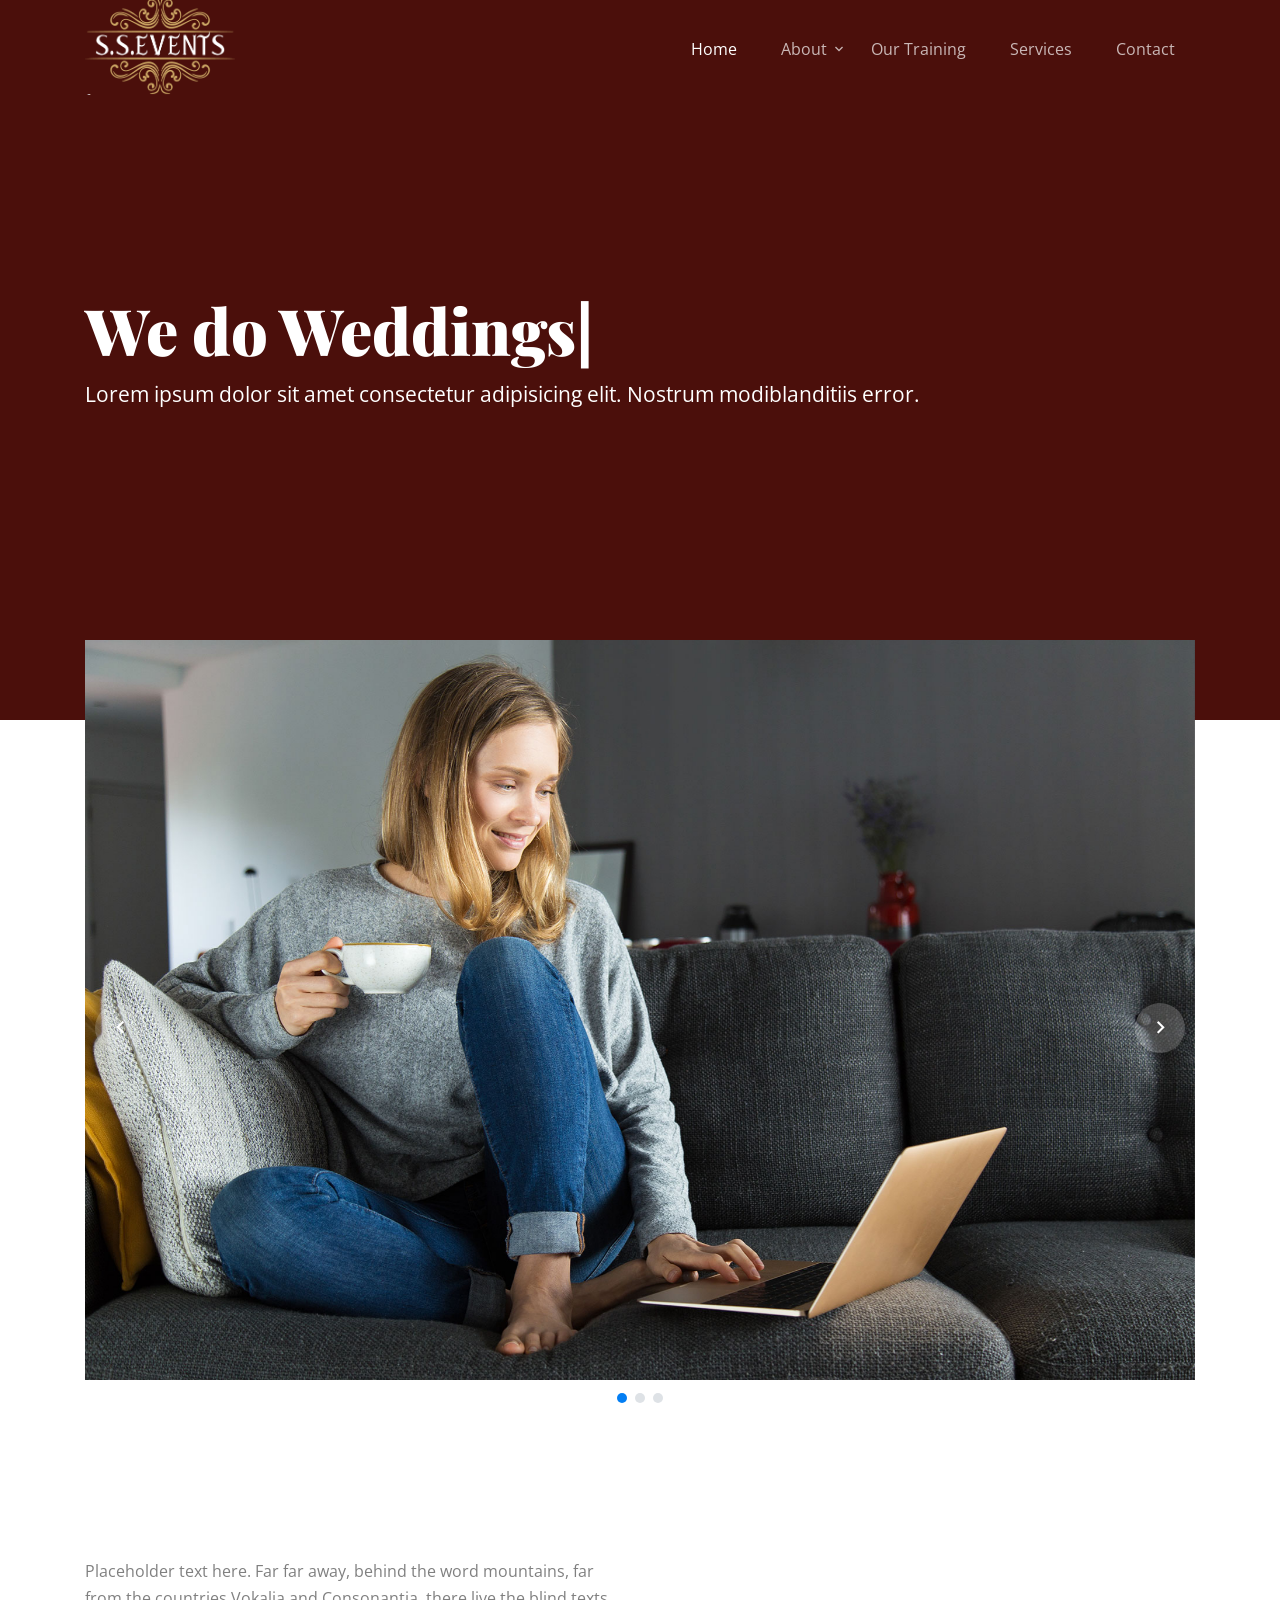
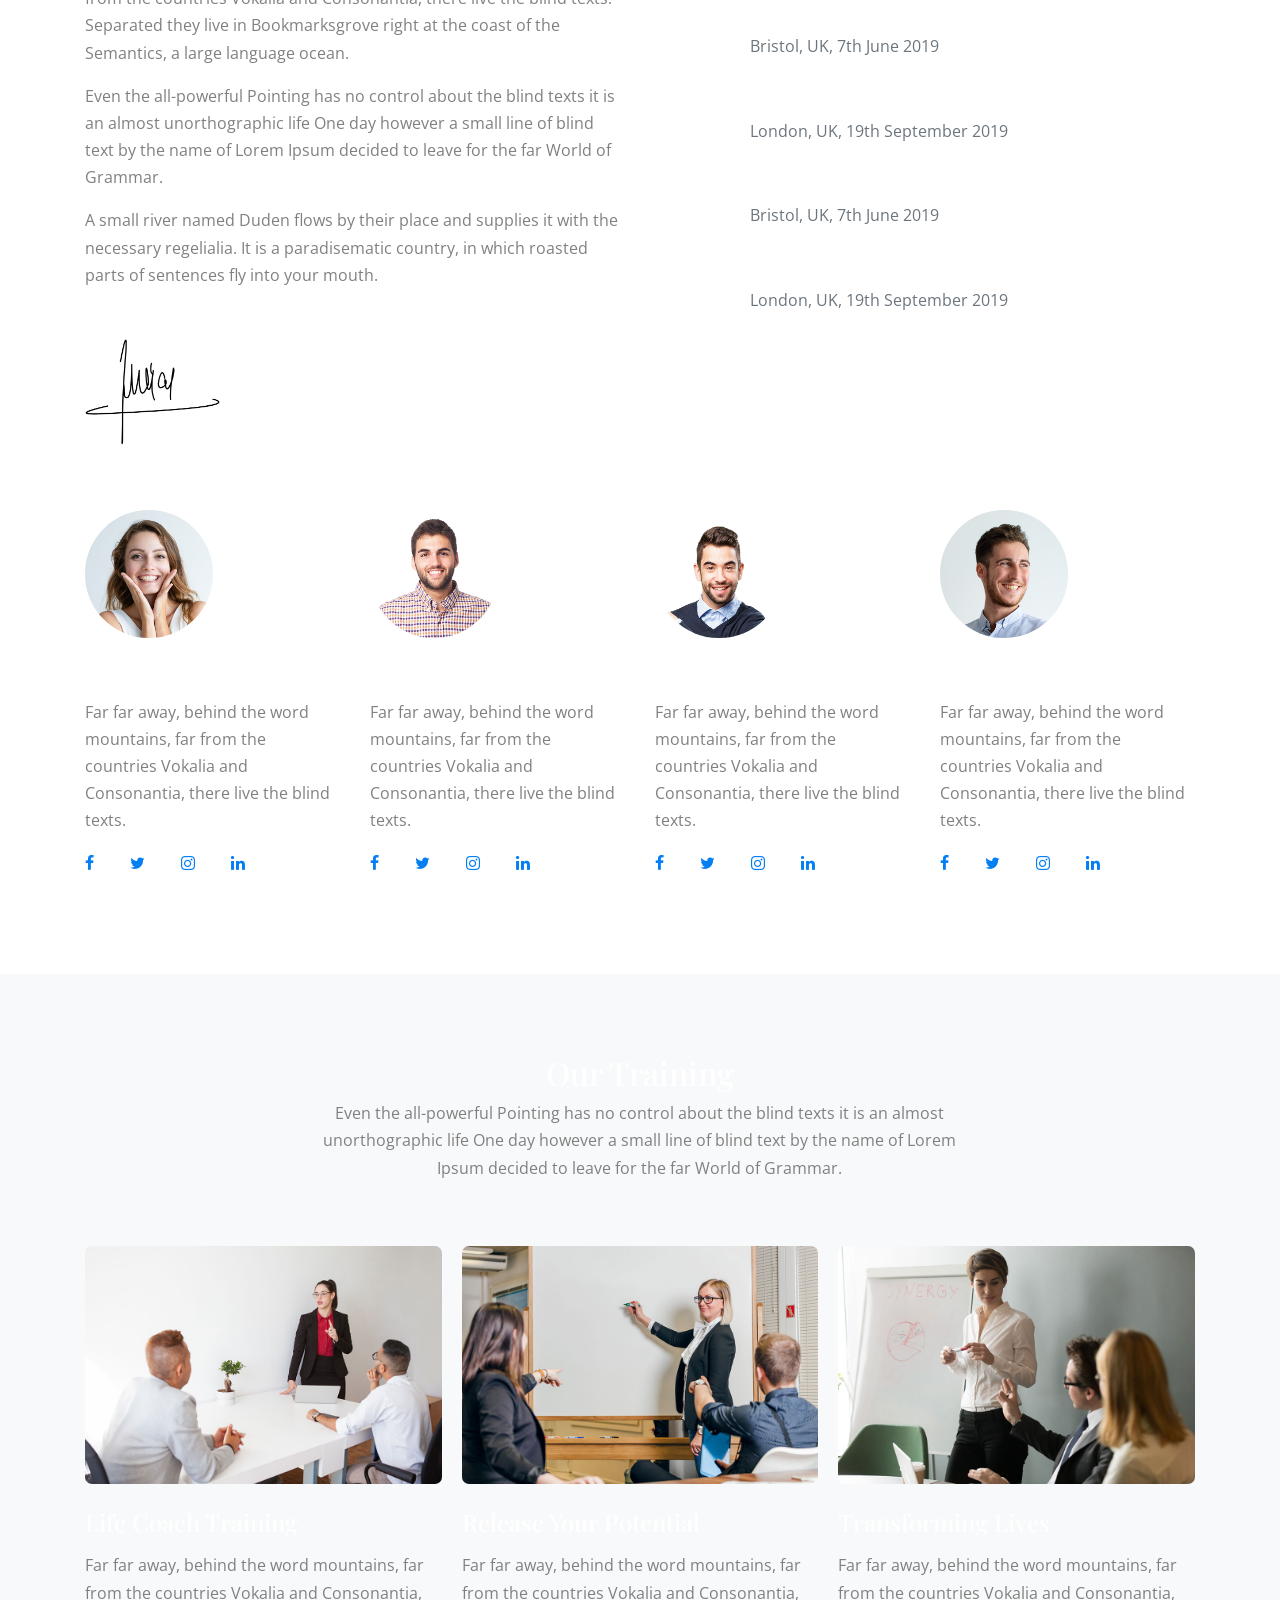
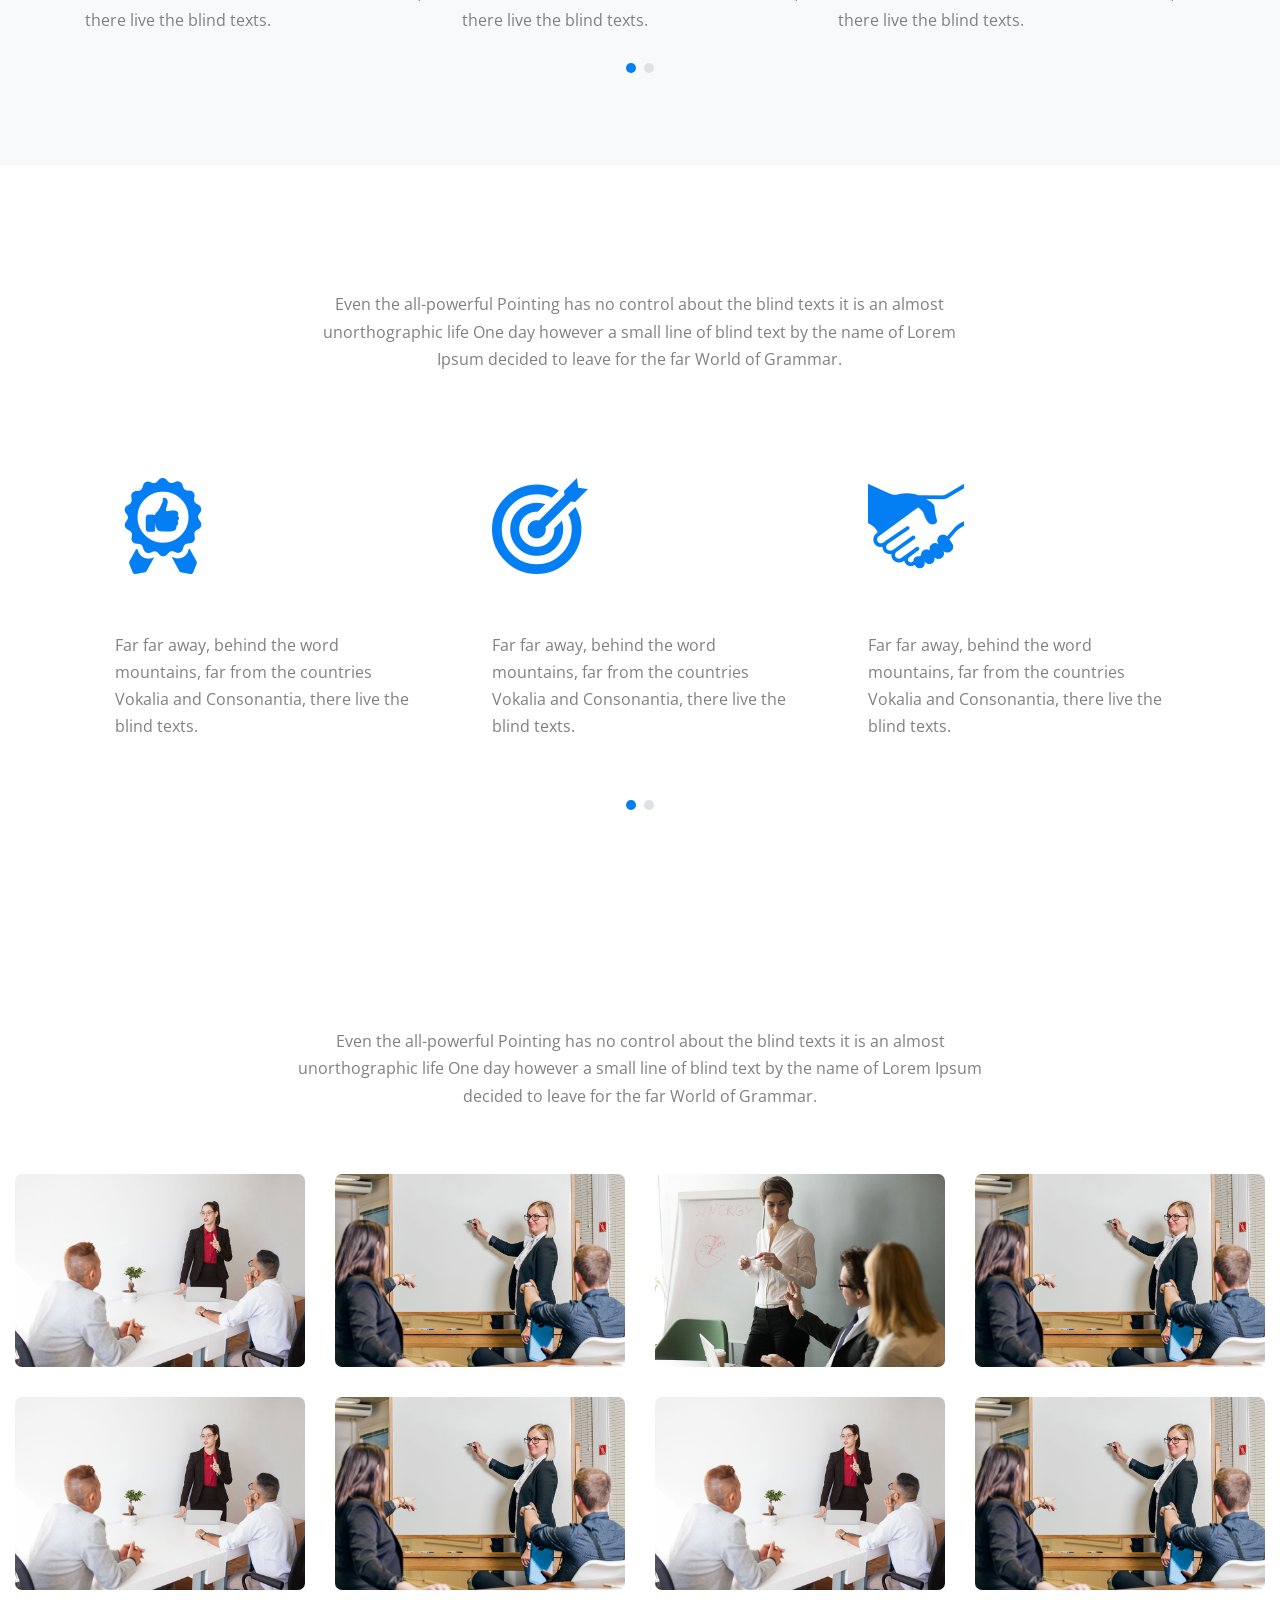
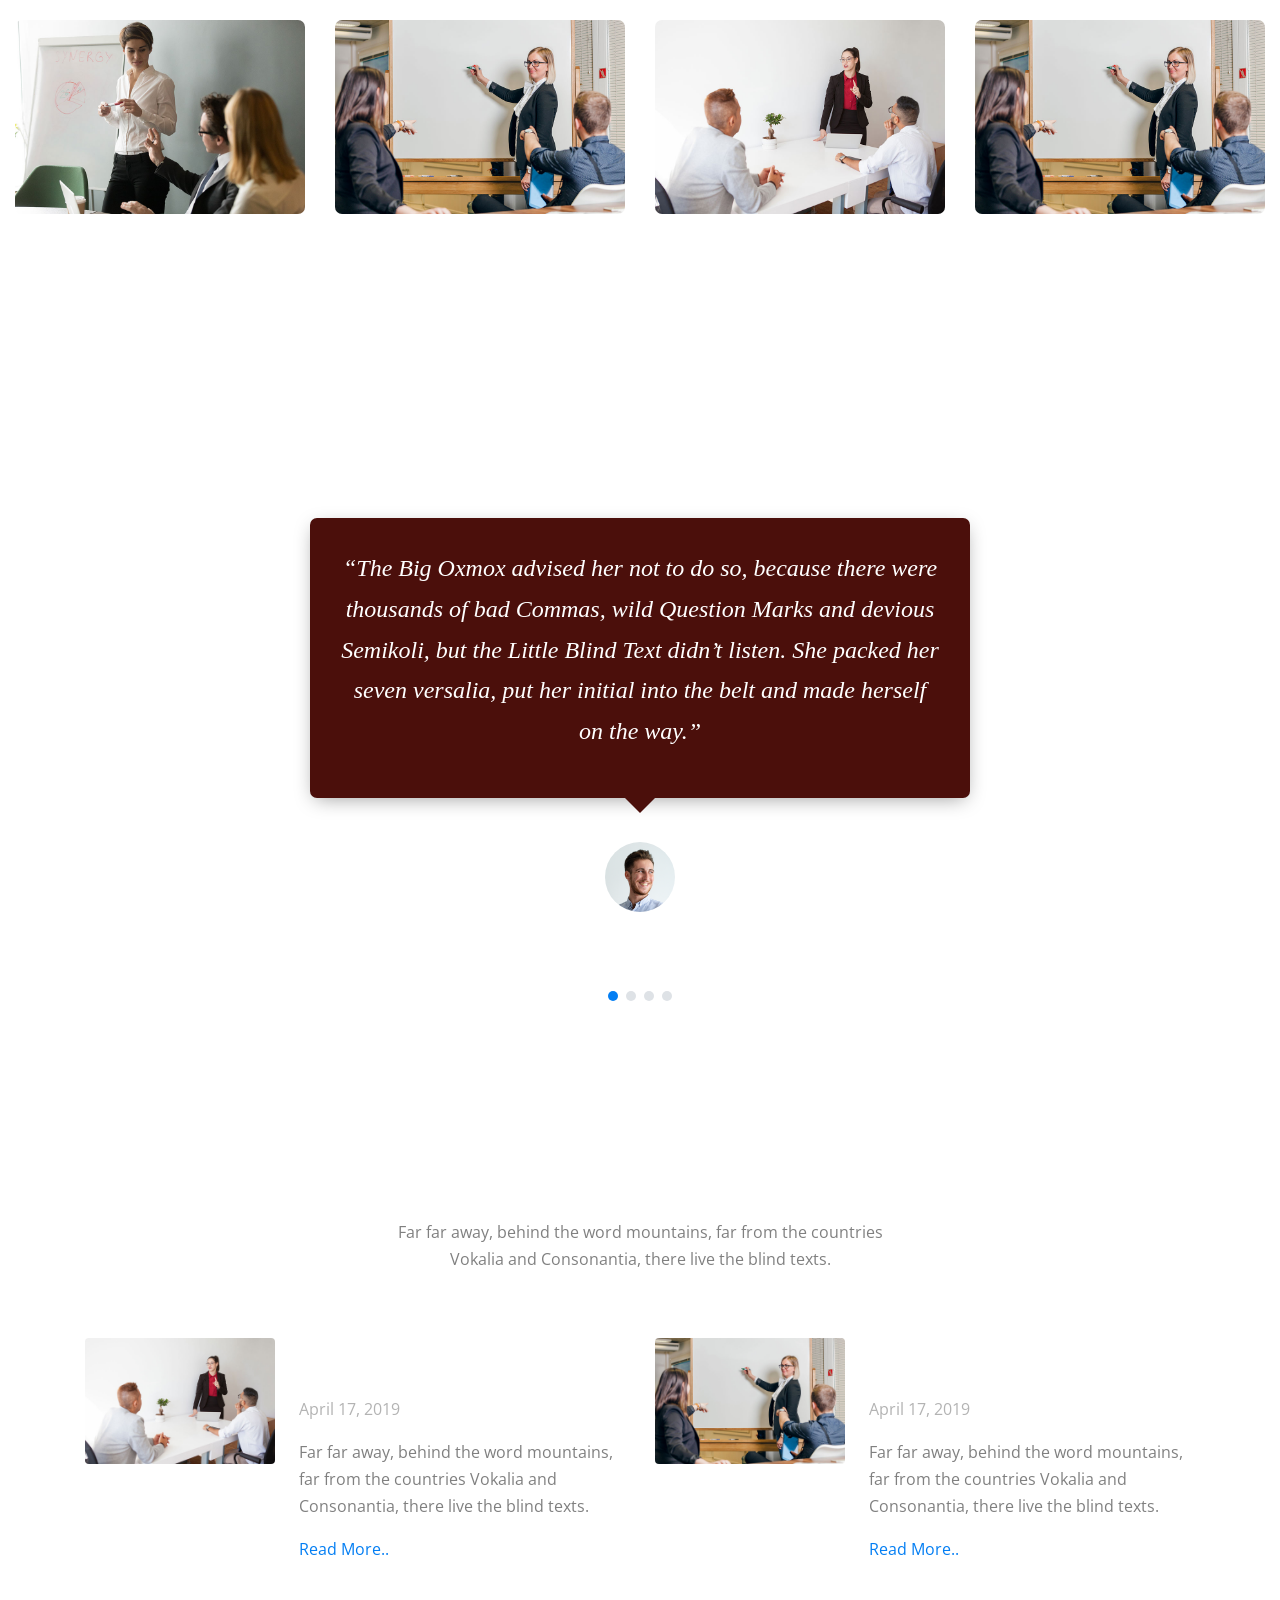
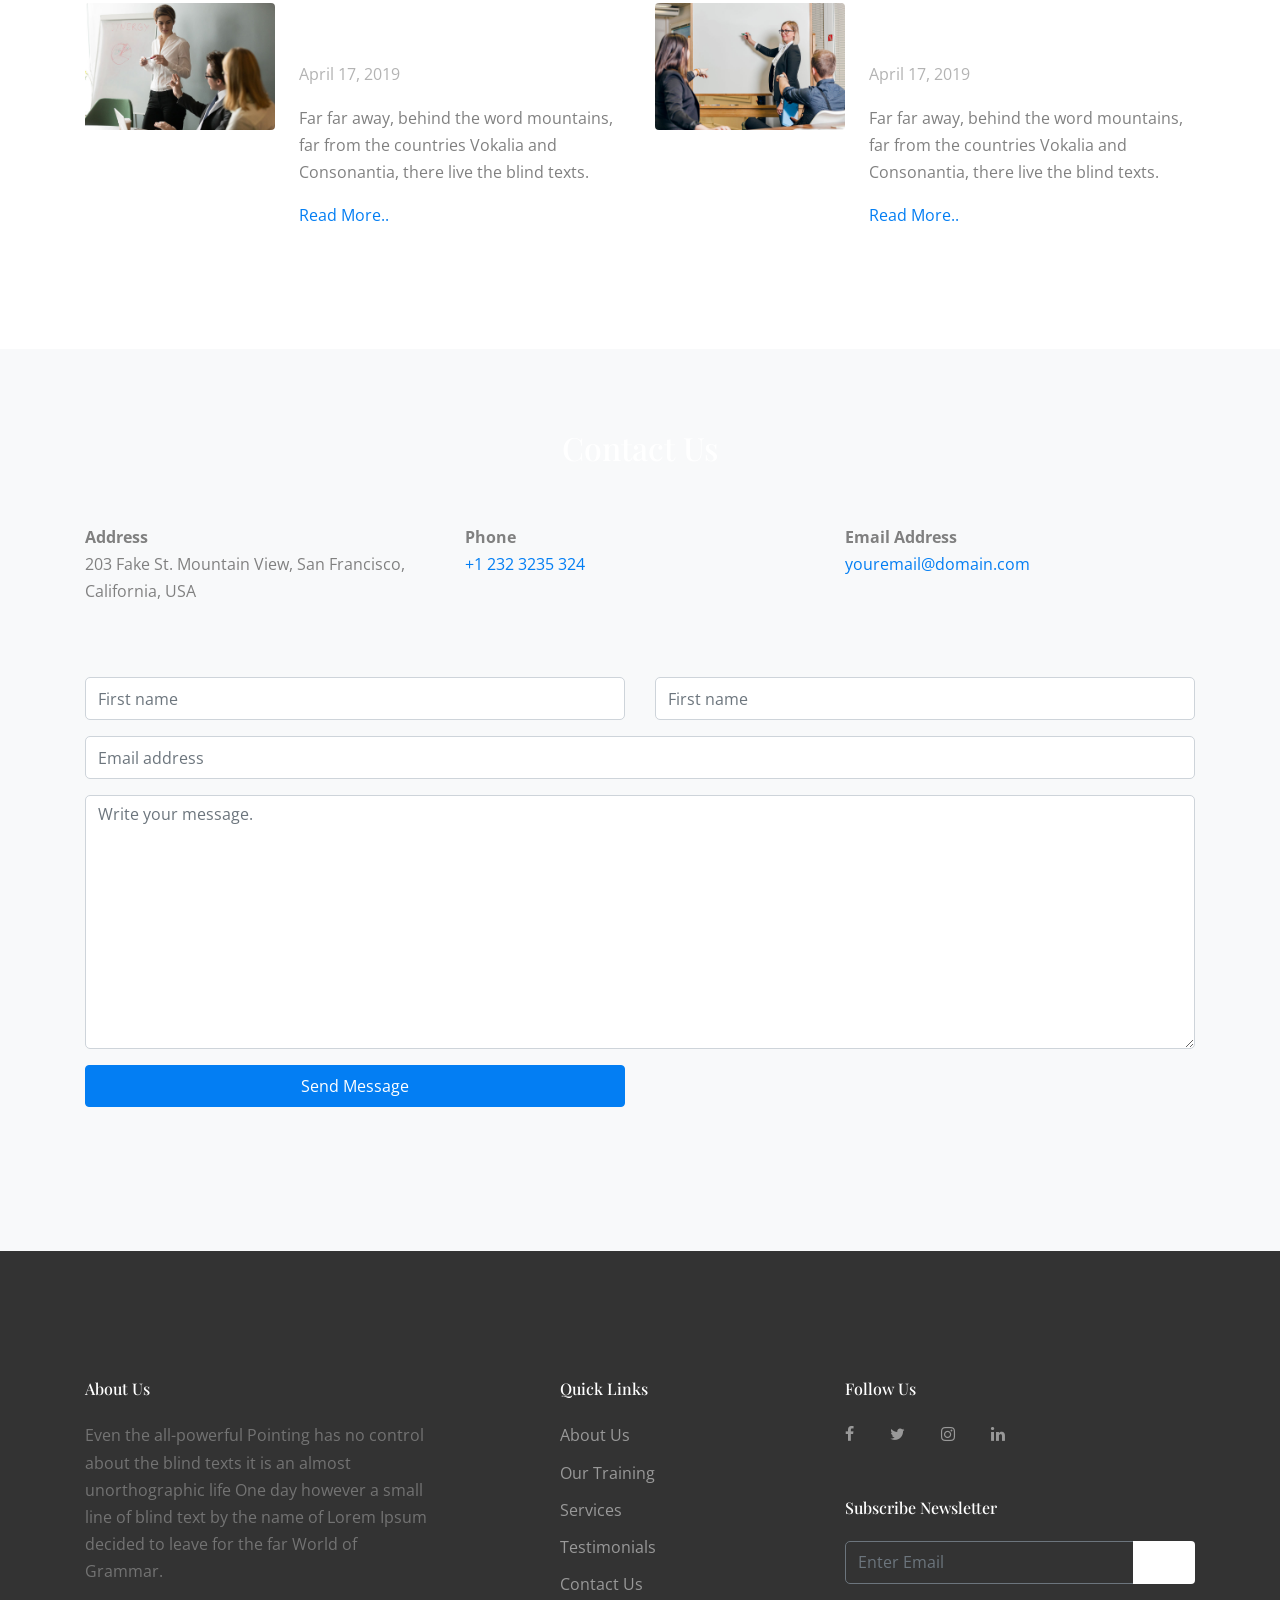
==== commit 838ce81b: "udated title" ====
--- a/index.html
+++ b/index.html
@@ -1,7 +1,7 @@
 <!doctype html>
 <html lang="en">
   <head>
-    <title>Coach &mdash; Website Template by Colorlib</title>
+    <title>SS EVENTS</title>
     <meta charset="utf-8">
     <meta name="viewport" content="width=device-width, initial-scale=1, shrink-to-fit=no">
     
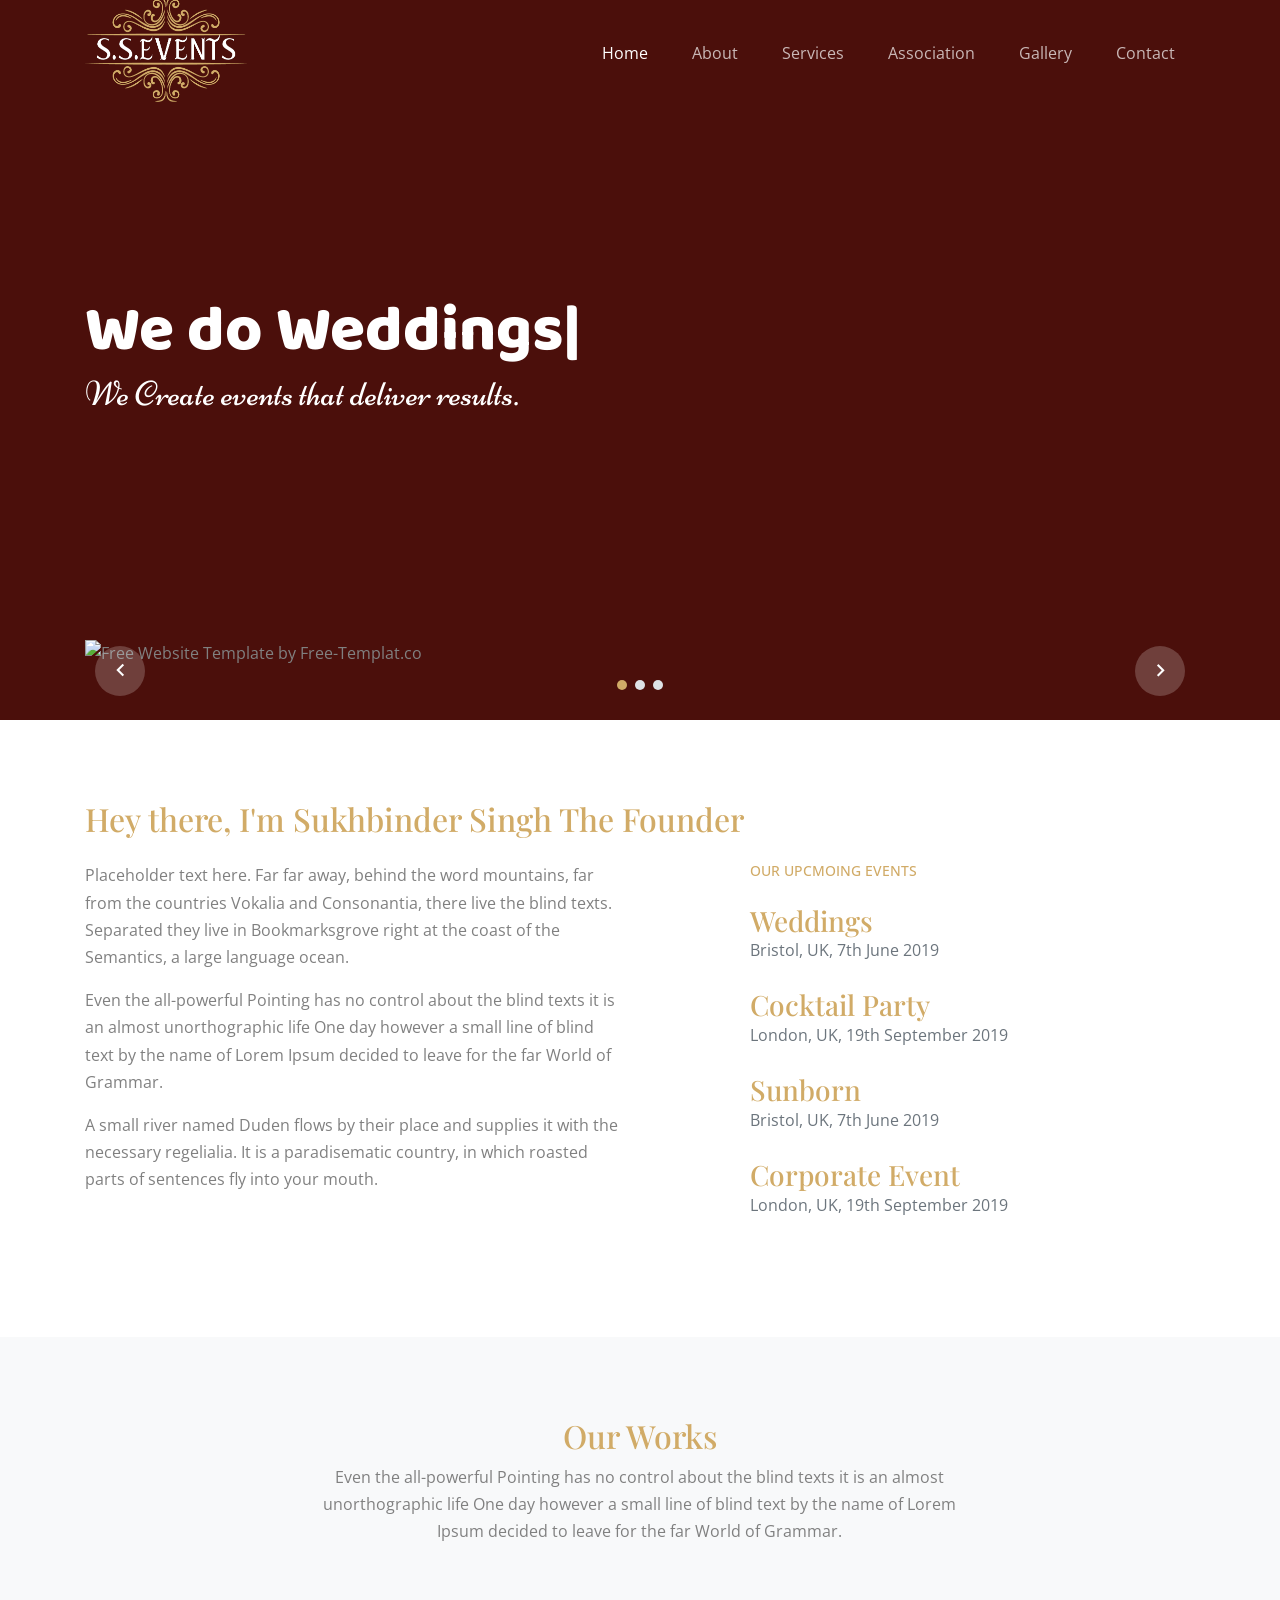
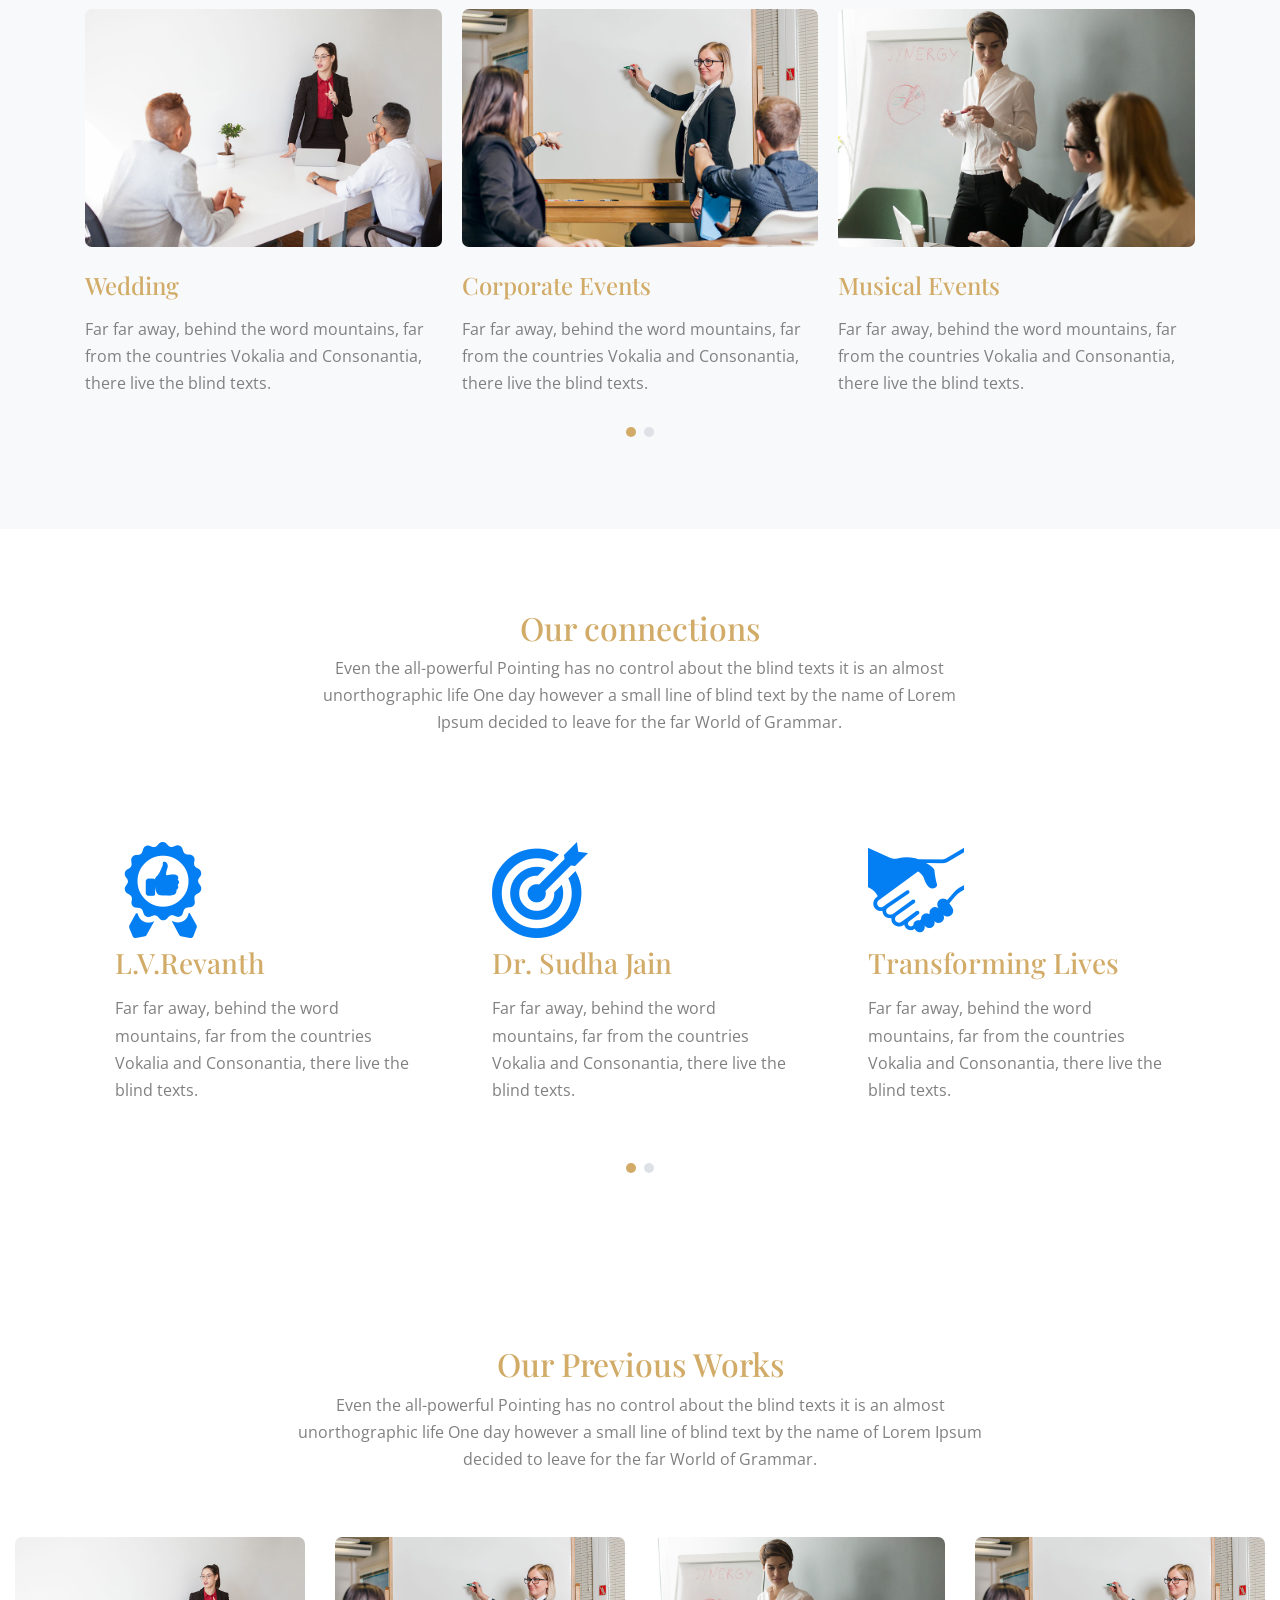
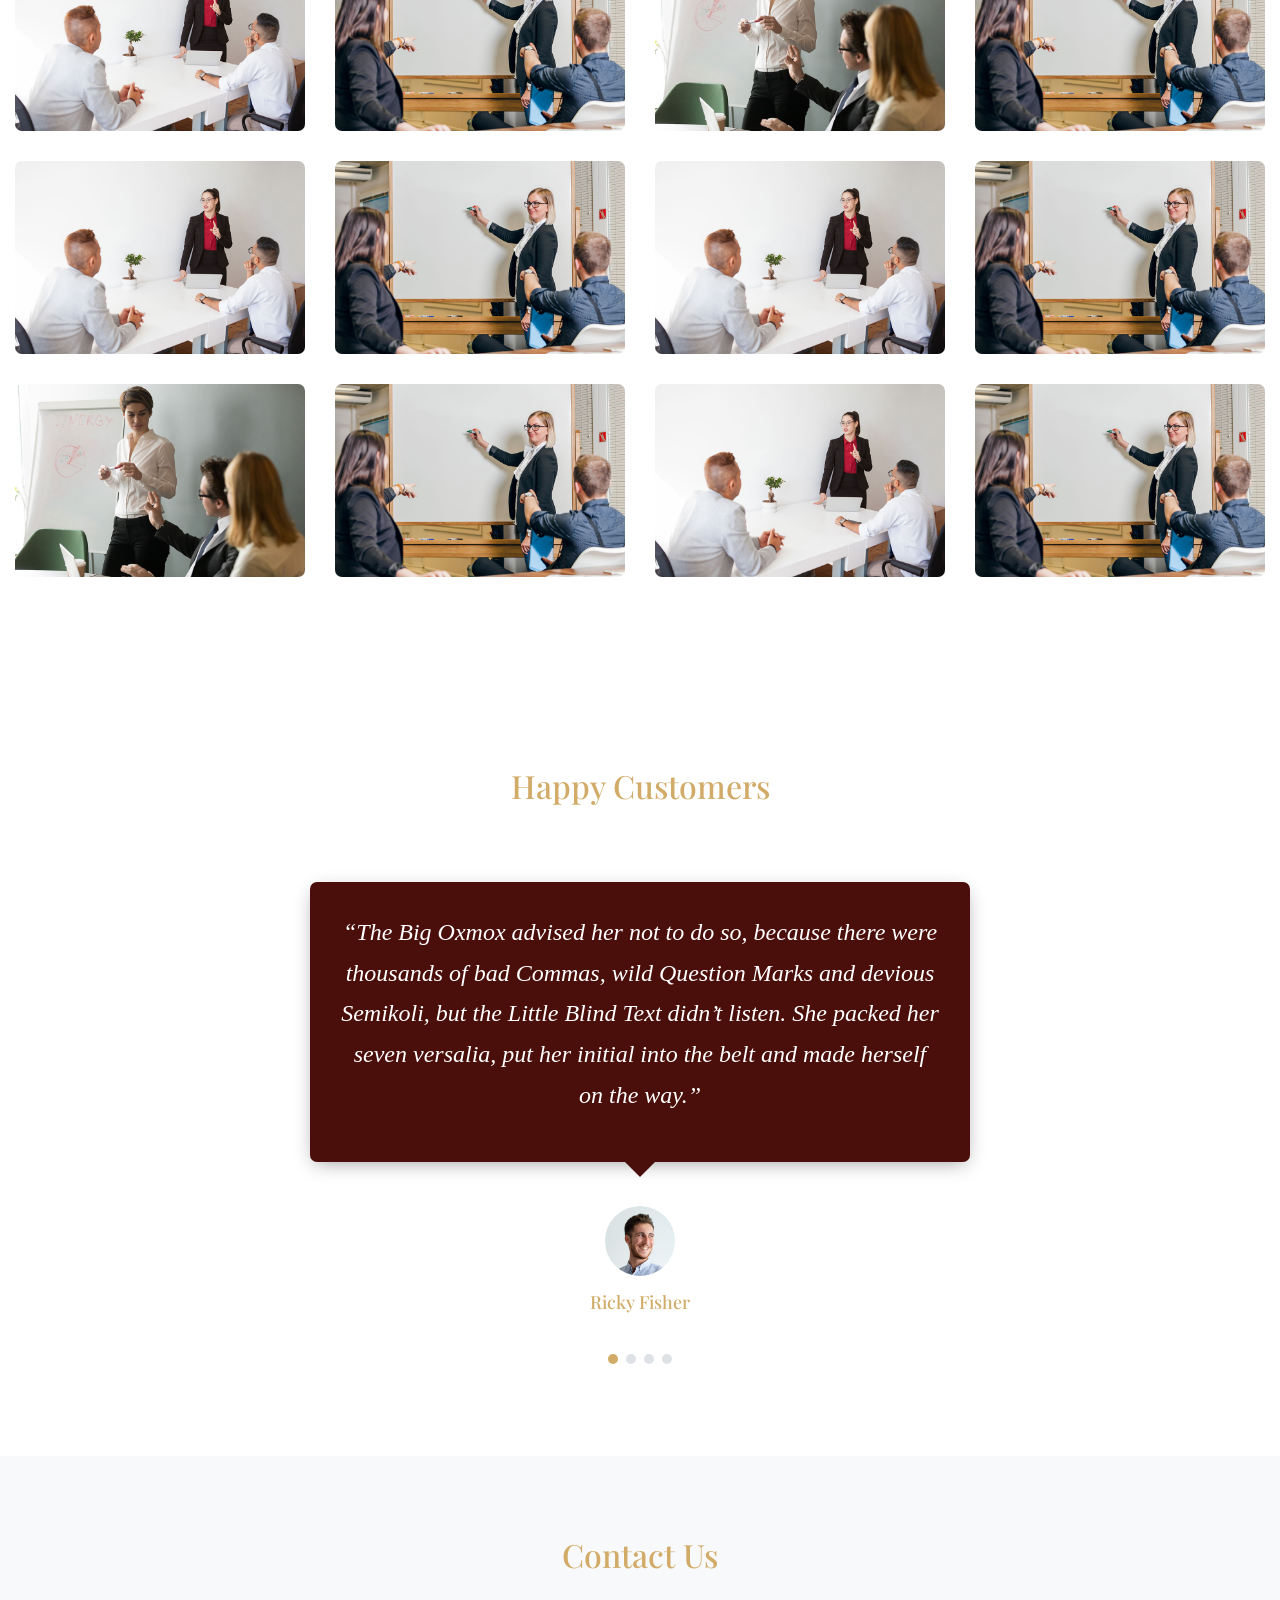
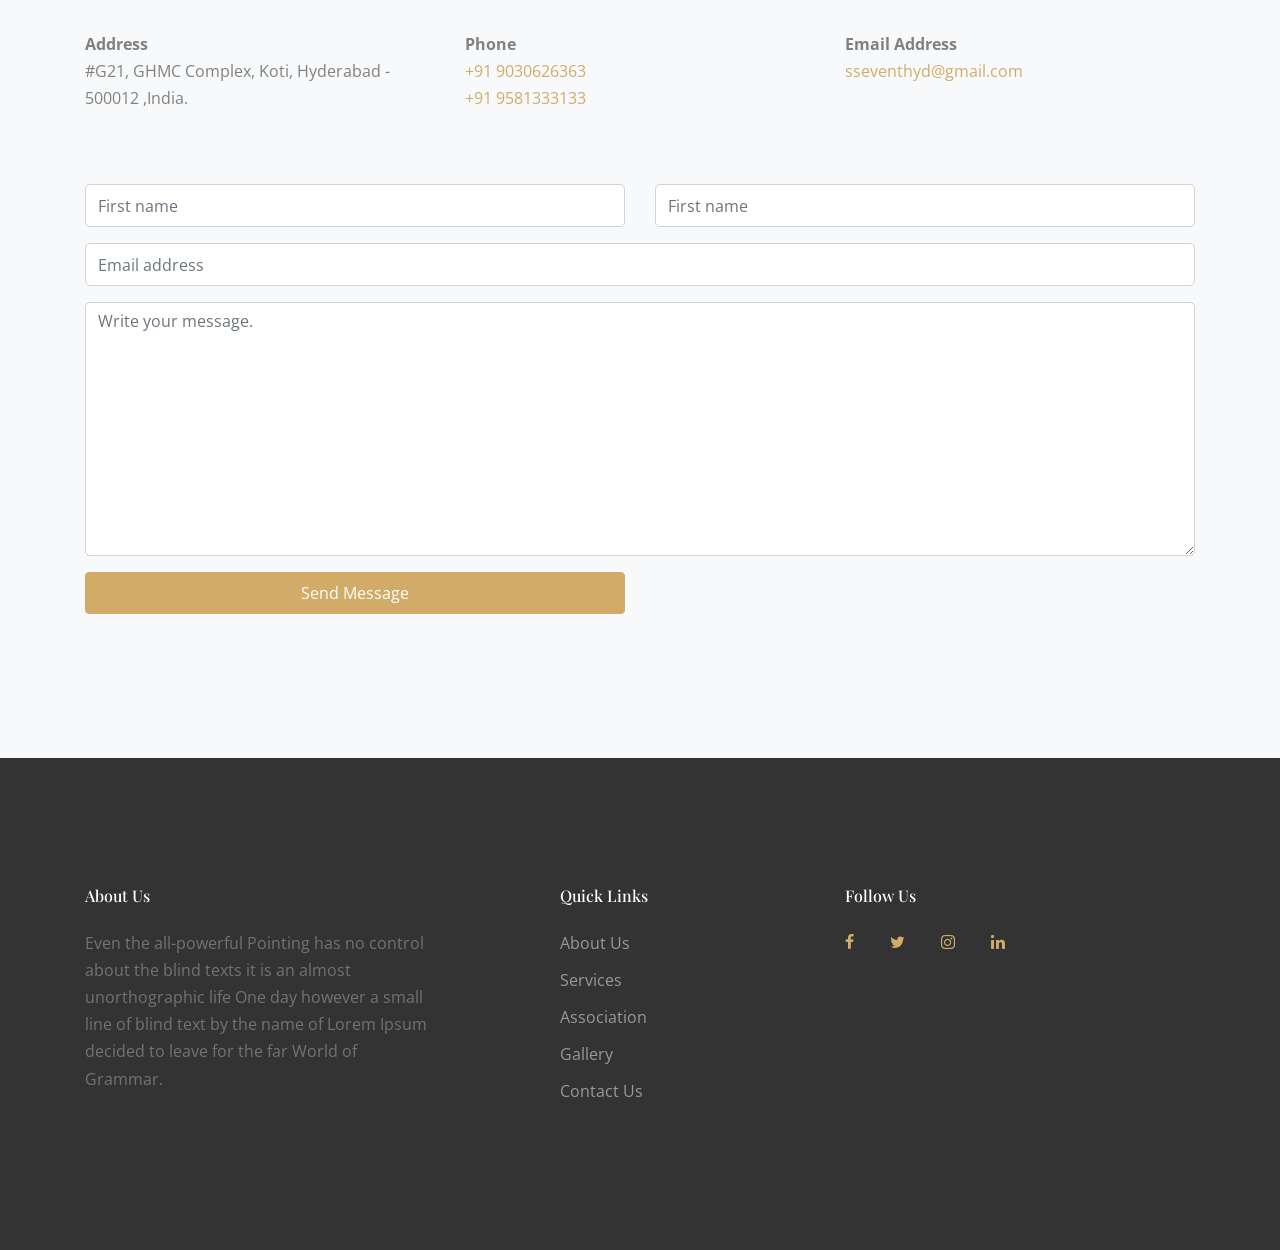
==== commit b1b26960: "75%website changed" ====
--- a/index.html
+++ b/index.html
@@ -7,6 +7,7 @@
     
     <link href="https://fonts.googleapis.com/css?family=Open+Sans:300,400,700, 900|Playfair+Display:400,900" rel="stylesheet">
     <link rel="stylesheet" href="fonts/icomoon/style.css">
+    <link href="https://fonts.googleapis.com/css?family=Baloo+Chettan+2|Niconne&display=swap" rel="stylesheet">
 
     <link rel="stylesheet" href="css/bootstrap.min.css">
     <link rel="stylesheet" href="css/jquery-ui.css">
@@ -31,7 +32,7 @@
   <div id="overlayer"></div>
   <div class="loader">
     <div class="spinner-border text-primary" role="status">
-      <span class="sr-only">Loading...</span>
+      <span class="sr-only" style="color: #4b0f0b;">Loading...</span>
     </div>
   </div>
 
@@ -54,7 +55,7 @@
         <div class="row align-items-center">
           
           <div class="col-6 col-xl-2">
-            <h1 class="mb-0 site-logo"><a href="index.html" class="h2 mb-0"><img src="images\SS_events_logo.png" width="150" height="100"><span class="text-primary"></span> </a></h1>
+            <h1 class="mb-0 site-logo"><a href="index.html" class="h2 mb-0"><img src="images\SS_events_logo.png" width="162" height="108"><span class="text-primary"></span> </a></h1>
           </div>
 
           <div class="col-12 col-md-10 d-none d-xl-block">
@@ -62,26 +63,10 @@
 
               <ul class="site-menu main-menu js-clone-nav mr-auto d-none d-lg-block">
                 <li><a href="#home-section" class="nav-link">Home</a></li>
-                <li class="has-children">
-                  <a href="#about-section" class="nav-link">About</a>
-                  <ul class="dropdown">
-                    <li><a href="#training-section" class="nav-link">Our Training</a></li>
-                    <li><a href="#testimonials-section" class="nav-link">Testimonials</a></li>
-                    <li><a href="#gallery-section" class="nav-link">Gallery</a></li>
-                    <li><a href="#blog-section" class="nav-link">Blog</a></li>
-                    <li class="has-children">
-                      <a href="#">More Links</a>
-                      <ul class="dropdown">
-                        <li><a href="#">Menu One</a></li>
-                        <li><a href="#">Menu Two</a></li>
-                        <li><a href="#">Menu Three</a></li>
-                      </ul>
-                    </li>
-                  </ul>
-                </li>
-                
-                <li><a href="#training-section" class="nav-link">Our Training</a></li>
-                <li><a href="#services-section" class="nav-link">Services</a></li>
+                <li><a href="#about-section" class="nav-link">About</a></li>
+                <li><a href="#service-section" class="nav-link">Services</a></li>
+                <li><a href="#association-section" class="nav-link">Association</a></li>
+                <li><a href="#gallery-section" class="nav-link">Gallery</a></li>
                 <li><a href="#contact-section" class="nav-link">Contact</a></li>
               </ul>
             </nav>
@@ -104,8 +89,8 @@
             <div class="row">
               <div class="col-lg-11">
 
-                <h1>We do <span class="typed-words"></span></h1>
-                <p>Lorem ipsum dolor sit amet consectetur adipisicing elit. Nostrum modiblanditiis error.</p>
+                <h1 style="font-family: 'Baloo Chettan 2', cursive;">We do <span class="typed-words"></span></h1>
+                <h3><p style="font-family: 'Niconne', cursive;font-size: 35px;">We Create events that deliver results.</p></h3>
               </div>
               
             </div>
@@ -120,9 +105,9 @@
         <div class="row">
           <div class="col-12" style="margin-top: -7%;">
             <div class="slide-one-item home-slider owl-carousel">
-              <img src="images/coach_hero_1.jpg" alt="Free Website Template by Free-Templat.co" class="img-fluid img">
-              <img src="images/coach_hero_2.jpg" alt="Free Website Template by Free-Templat.co" class="img-fluid img">
-              <img src="images/coach_hero_3.jpg" alt="Free Website Template by Free-Templat.co" class="img-fluid img">
+              <img src="images/img_1.jpg" alt="Free Website Template by Free-Templat.co" class="img-fluid img">
+              <img src="images/img_2.jpg" alt="Free Website Template by Free-Templat.co" class="img-fluid img">
+              <img src="images/img_3.jpg" alt="Free Website Template by Free-Templat.co" class="img-fluid img">
             </div>
           </div>
         </div>
@@ -133,93 +118,44 @@
       <div class="container">
         <div class="row">
           <div class="col-12 mb-3">
-            <h2 class="text-black">Hey there, I'm John The Founder</h2>
+            <h2 class="text-black">Hey there, I'm Sukhbinder Singh The Founder</h2>
           </div>
           <div class="col-md-6 mb-5">
             <p>Placeholder text here. Far far away, behind the word mountains, far from the countries Vokalia and Consonantia, there live the blind texts. Separated they live in Bookmarksgrove right at the coast of the Semantics, a large language ocean.</p>
             <p>Even the all-powerful Pointing has no control about the blind texts it is an almost unorthographic life One day however a small line of blind text by the name of Lorem Ipsum decided to leave for the far World of Grammar.</p>
             <p>A small river named Duden flows by their place and supplies it with the necessary regelialia. It is a paradisematic country, in which roasted parts of sentences fly into your mouth.</p>
-            <p class="mt-5"><img src="images/signature.jpg" alt="Free website template by Free-Template.co" class="img-fluid w-25"></p>
           </div>
           <div class="col-md-5 ml-auto">
-            <h2 class="text-black mb-4 h6">Upcmoing Speaking Gigs</h2>
+            <h2 class="text-black mb-4 h6">Our Upcmoing Events</h2>
             <ul class="list-unstyled">
               <li class="mb-4">
-                <h3 class="text-black m-0">Build Conference</h3>
+                <h3 class="text-black m-0">Weddings</h3>
                 <span class="text-muted">Bristol, UK, 7th June 2019</span>
               </li>
               <li class="mb-4">
-                <h3 class="text-black m-0">The Life Conference</h3>
+                <h3 class="text-black m-0">Cocktail Party</h3>
                 <span class="text-muted">London, UK, 19th September 2019</span>
               </li>
               <li class="mb-4">
-                <h3 class="text-black m-0">Build Conference</h3>
+                <h3 class="text-black m-0">Sunborn</h3>
                 <span class="text-muted">Bristol, UK, 7th June 2019</span>
               </li>
               <li class="mb-4">
-                <h3 class="text-black m-0">The Life Conference</h3>
+                <h3 class="text-black m-0">Corporate Event</h3>
                 <span class="text-muted">London, UK, 19th September 2019</span>
               </li>
             </ul>
           </div>
         </div>
-
-        <div class="row">
-          <div class="col-lg-3 text-left">
-            <img src="images/person_1.jpg" alt="Free Website Template by Free-Template.co" class="rounded-circle img-fluid w-50 mb-4">
-            <h3 class="h4 text-black">Jean</h3>
-            <p>Far far away, behind the word mountains, far from the countries Vokalia and Consonantia, there live the blind texts.</p>
-            <p>
-              <a href="#" class="pl-0 pr-3"><span class="icon-facebook"></span></a>
-              <a href="#" class="pl-3 pr-3"><span class="icon-twitter"></span></a>
-              <a href="#" class="pl-3 pr-3"><span class="icon-instagram"></span></a>
-              <a href="#" class="pl-3 pr-3"><span class="icon-linkedin"></span></a>
-            </p>
-          </div>
-          <div class="col-lg-3 text-left">
-            <img src="images/person_2.jpg" alt="Free Website Template by Free-Template.co" class="rounded-circle img-fluid w-50 mb-4">
-            <h3 class="h4 text-black">Rob</h3>
-            <p>Far far away, behind the word mountains, far from the countries Vokalia and Consonantia, there live the blind texts.</p>
-            <p>
-              <a href="#" class="pl-0 pr-3"><span class="icon-facebook"></span></a>
-              <a href="#" class="pl-3 pr-3"><span class="icon-twitter"></span></a>
-              <a href="#" class="pl-3 pr-3"><span class="icon-instagram"></span></a>
-              <a href="#" class="pl-3 pr-3"><span class="icon-linkedin"></span></a>
-            </p>
-
-          </div>
-          <div class="col-lg-3 text-left">
-            <img src="images/person_3.jpg" alt="Free Website Template by Free-Template.co" class="rounded-circle img-fluid w-50 mb-4">
-            <h3 class="h4 text-black">Parker</h3>
-            <p>Far far away, behind the word mountains, far from the countries Vokalia and Consonantia, there live the blind texts.</p>
-            <p>
-              <a href="#" class="pl-0 pr-3"><span class="icon-facebook"></span></a>
-              <a href="#" class="pl-3 pr-3"><span class="icon-twitter"></span></a>
-              <a href="#" class="pl-3 pr-3"><span class="icon-instagram"></span></a>
-              <a href="#" class="pl-3 pr-3"><span class="icon-linkedin"></span></a>
-            </p>
-          </div>
-          <div class="col-lg-3 text-left">
-            <img src="images/person_4.jpg" alt="Free Website Template by Free-Template.co" class="rounded-circle img-fluid w-50 mb-4">
-            <h3 class="h4 text-black">Kyle</h3>
-            <p>Far far away, behind the word mountains, far from the countries Vokalia and Consonantia, there live the blind texts.</p>
-            <p>
-              <a href="#" class="pl-0 pr-3"><span class="icon-facebook"></span></a>
-              <a href="#" class="pl-3 pr-3"><span class="icon-twitter"></span></a>
-              <a href="#" class="pl-3 pr-3"><span class="icon-instagram"></span></a>
-              <a href="#" class="pl-3 pr-3"><span class="icon-linkedin"></span></a>
-            </p>
-          </div>
-        </div>
       </div>
     </section>
   
 
-    <section class="site-section bg-light" id="training-section">
+    <section class="site-section bg-light" id="service-section">
       <div class="container">
         <div class="row mb-5 justify-content-center">
           <div class="col-md-7 text-center">
-            <h2 class="text-black">Our Training</h2>
+            <h2 class="text-black">Our Works</h2>
             <p>Even the all-powerful Pointing has no control about the blind texts it is an almost unorthographic life One day however a small line of blind text by the name of Lorem Ipsum decided to leave for the far World of Grammar.</p>
           </div>
         </div>
@@ -227,37 +163,37 @@
         <div class="nonloop-block-13 owl-style owl-carousel">
           <div class="training">
             <figure class="mb-4"><img src="images/coach_1_sm.jpg" alt="Free website template by Free-Template.co" class="img-fluid"></figure>
-            <h3 class="text-black mb-3">Life Coach Training</h3>
+            <h3 class="text-black mb-3">Wedding</h3>
             <p>Far far away, behind the word mountains, far from the countries Vokalia and Consonantia, there live the blind texts.</p>
           </div>
 
           <div class="training">
             <figure class="mb-4"><img src="images/coach_2_sm.jpg" alt="Free website template by Free-Template.co" class="img-fluid"></figure>
-            <h3 class="text-black mb-3">Release Your Potential</h3>
+            <h3 class="text-black mb-3">Corporate Events</h3>
             <p>Far far away, behind the word mountains, far from the countries Vokalia and Consonantia, there live the blind texts.</p>
           </div>
 
           <div class="training">
             <figure class="mb-4"><img src="images/coach_3_sm.jpg" alt="Free website template by Free-Template.co" class="img-fluid"></figure>
-            <h3 class="text-black mb-3">Transforming Lives</h3>
+            <h3 class="text-black mb-3">Musical Events</h3>
             <p>Far far away, behind the word mountains, far from the countries Vokalia and Consonantia, there live the blind texts.</p>
           </div>
 
           <div class="training">
             <figure class="mb-4"><img src="images/coach_1_sm.jpg" alt="Free website template by Free-Template.co" class="img-fluid"></figure>
-            <h3 class="text-black mb-3">Life Coach Training</h3>
+            <h3 class="text-black mb-3">Special Entries</h3>
             <p>Far far away, behind the word mountains, far from the countries Vokalia and Consonantia, there live the blind texts.</p>
           </div>
 
           <div class="training">
             <figure class="mb-4"><img src="images/coach_2_sm.jpg" alt="Free website template by Free-Template.co" class="img-fluid"></figure>
-            <h3 class="text-black mb-3">Release Your Potential</h3>
+            <h3 class="text-black mb-3">Sangeeth</h3>
             <p>Far far away, behind the word mountains, far from the countries Vokalia and Consonantia, there live the blind texts.</p>
           </div>
 
           <div class="training">
             <figure class="mb-4"><img src="images/coach_3_sm.jpg" alt="Free website template by Free-Template.co" class="img-fluid"></figure>
-            <h3 class="text-black mb-3">Transforming Lives</h3>
+            <h3 class="text-black mb-3">Cocktail Parties</h3>
             <p>Far far away, behind the word mountains, far from the countries Vokalia and Consonantia, there live the blind texts.</p>
           </div>
         </div>
@@ -267,11 +203,11 @@
     
 
 
-    <section class="site-section" id="services-section">
+    <section class="site-section" id="association-section">
       <div class="container">
         <div class="row mb-5 justify-content-center">
           <div class="col-md-7 text-center">
-            <h2 class="text-black">Our Services</h2>
+            <h2 class="text-black">Our connections</h2>
             <p>Even the all-powerful Pointing has no control about the blind texts it is an almost unorthographic life One day however a small line of blind text by the name of Lorem Ipsum decided to leave for the far World of Grammar.</p>
           </div>
         </div>
@@ -279,13 +215,13 @@
         <div class="nonloop-block-13 owl-style owl-style-md owl-carousel">
           <div class="service">
             <div class="icon"><span class="flaticon-badge display-1 text-primary"></span></div>
-            <h3 class="text-black mb-3">Life Coach Training</h3>
+            <h3 class="text-black mb-3">L.V.Revanth</h3>
             <p>Far far away, behind the word mountains, far from the countries Vokalia and Consonantia, there live the blind texts.</p>
           </div>
 
           <div class="service">
             <div class="icon"><span class="flaticon-target display-1 text-primary"></span></div>
-            <h3 class="text-black mb-3">Release Your Potential</h3>
+            <h3 class="text-black mb-3">Dr. Sudha Jain</h3>
             <p>Far far away, behind the word mountains, far from the countries Vokalia and Consonantia, there live the blind texts.</p>
           </div>
 
@@ -322,7 +258,7 @@
       <div class="container-fluid">
         <div class="row mb-5 justify-content-center">
           <div class="col-md-7 text-center">
-            <h2 class="text-black">Gallery</h2>
+            <h2 class="text-black">Our Previous Works</h2>
             <p>Even the all-powerful Pointing has no control about the blind texts it is an almost unorthographic life One day however a small line of blind text by the name of Lorem Ipsum decided to leave for the far World of Grammar.</p>
           </div>
         </div>
@@ -356,7 +292,6 @@
         </div>
       </div>
     </section>
-
 
     <section class="site-section" id="testimonials-section" data-aos="fade">
       <div class="container">
@@ -440,74 +375,6 @@
       </div>
     </section>
 
-    <section class="site-section" id="blog-section">
-      <div class="container">
-        <div class="row justify-content-center" data-aos="fade-up">
-          <div class="col-lg-6 text-center mb-5">
-            
-            <h2 class="text-black mb-2">Our Blog</h2>
-            <p>Far far away, behind the word mountains, far from the countries Vokalia and Consonantia, there live the blind texts.</p>
-          </div>
-        </div>
-        <div class="row">
-          <div class="col-md-6 mb-4" data-aos="fade-up"  data-aos-delay="">
-            <div class="d-lg-flex blog-entry">
-              <figure class="mr-4">
-                <a href="single.html"><img src="images/coach_1_sm.jpg" alt="Free Website Template by Free-Template.co" class="img-fluid rounded"></a>
-              </figure>
-              <div class="blog-entry-text">
-                <h3><a href="single.html">Unleash Your Potential With These 5 Tips</a></h3>
-                <span class="post-meta mb-3 d-block">April 17, 2019</span>
-                <p>Far far away, behind the word mountains, far from the countries Vokalia and Consonantia, there live the blind texts.</p>
-                <p><a href="#" class="">Read More..</a></p>
-              </div>
-            </div>
-          </div>
-          <div class="col-md-6 mb-4" data-aos="fade-up"  data-aos-delay="100">
-            <div class="d-lg-flex blog-entry">
-              <figure class="mr-4">
-                <a href="single.html"><img src="images/coach_2_sm.jpg" alt="Free Website Template by Free-Template.co" class="img-fluid rounded"></a>
-              </figure>
-              <div class="blog-entry-text">
-                <h3><a href="single.html">Unleash Your Potential With These 5 Tips</a></h3>
-                <span class="post-meta mb-3 d-block">April 17, 2019</span>
-                <p>Far far away, behind the word mountains, far from the countries Vokalia and Consonantia, there live the blind texts.</p>
-                <p><a href="#" class="">Read More..</a></p>
-              </div>
-            </div>
-          </div>
-
-          <div class="col-md-6 mb-4" data-aos="fade-up"  data-aos-delay="">
-            <div class="d-lg-flex blog-entry">
-              <figure class="mr-4">
-                <a href="single.html"><img src="images/coach_3_sm.jpg" alt="Free Website Template by Free-Template.co" class="img-fluid rounded"></a>
-              </figure>
-              <div class="blog-entry-text">
-                <h3><a href="single.html">Unleash Your Potential With These 5 Tips</a></h3>
-                <span class="post-meta mb-3 d-block">April 17, 2019</span>
-                <p>Far far away, behind the word mountains, far from the countries Vokalia and Consonantia, there live the blind texts.</p>
-                <p><a href="#" class="">Read More..</a></p>
-              </div>
-            </div>
-          </div>
-          <div class="col-md-6 mb-4" data-aos="fade-up"  data-aos-delay="100">
-            <div class="d-lg-flex blog-entry">
-              <figure class="mr-4">
-                <a href="single.html"><img src="images/coach_2_sm.jpg" alt="Free Website Template by Free-Template.co" class="img-fluid rounded"></a>
-              </figure>
-              <div class="blog-entry-text">
-                <h3><a href="single.html">Unleash Your Potential With These 5 Tips</a></h3>
-                <span class="post-meta mb-3 d-block">April 17, 2019</span>
-                <p>Far far away, behind the word mountains, far from the countries Vokalia and Consonantia, there live the blind texts.</p>
-                <p><a href="#" class="">Read More..</a></p>
-              </div>
-            </div>
-          </div>
-
-        </div>
-      </div>
-    </section>
-
     <div class="site-section bg-light" id="contact-section">
       <div class="container">
         <div class="row">
@@ -518,15 +385,16 @@
         <div class="row mb-5">
           <div class="mb-4 mb-lg-0 col-md-6 col-lg-4">
             <p class="mb-0 font-weight-bold">Address</p>
-            <p class="mb-4">203 Fake St. Mountain View, San Francisco, California, USA
+            <p class="mb-4">#G21, GHMC Complex, Koti, Hyderabad - 500012 ,India.
           </div>
           <div class="mb-4 mb-lg-0 col-md-6 col-lg-4">
             <p class="mb-0 font-weight-bold">Phone</p>
-            <p class="mb-4"><a href="#">+1 232 3235 324</a></p>
+            <p class="mb-0"><a href="#" style="color: rgb(209, 171, 103)!important;">+91 9030626363</a></p>
+            <p class="mb-0"><a href="#" style="color: rgb(209, 171, 103)!important;">+91 9581333133</a></p>
           </div>
           <div class="mb-4 mb-lg-0 col-md-6 col-lg-4">
             <p class="mb-0 font-weight-bold">Email Address</p>
-            <p class="mb-0"><a href="#">youremail@domain.com</a></p>
+            <p class="mb-0"><a href="#" style="color: rgb(209, 171, 103)!important;">sseventhyd@gmail.com</a></p>
           </div>
         </div>
         <div class="row">
@@ -579,9 +447,9 @@
             <h2 class="footer-heading mb-4">Quick Links</h2>
             <ul class="list-unstyled">
               <li><a href="#about-section" class="smoothscroll">About Us</a></li>
-              <li><a href="#training-section" class="smoothscroll">Our Training</a></li>
-              <li><a href="#services-section" class="smoothscroll">Services</a></li>
-              <li><a href="#testimonials-section" class="smoothscroll">Testimonials</a></li>
+              <li><a href="#service-section" class="smoothscroll">Services</a></li>
+              <li><a href="#association-section" class="smoothscroll">Association</a></li>
+              <li><a href="#gallery-section" class="smoothscroll">Gallery</a></li>
               <li><a href="#contact-section" class="smoothscroll">Contact Us</a></li>
             </ul>
           </div>
@@ -594,7 +462,7 @@
               <a href="#" class="pl-3 pr-3"><span class="icon-instagram"></span></a>
               <a href="#" class="pl-3 pr-3"><span class="icon-linkedin"></span></a>
             </div>
-
+<!--
             <h2 class="footer-heading mb-4">Subscribe Newsletter</h2>
             <form action="#" method="post" class="footer-subscribe">
               <div class="input-group mb-3">
@@ -604,7 +472,7 @@
                 </div>
               </div>
             </form>
-
+          -->
           </div>
         </div>
 
--- a/css/style.css
+++ b/css/style.css
@@ -47,8 +47,10 @@
   border-width: 2px; }
 
 .text-black {
-  color: #fff!important; }
-
+  color: rgb(209, 171, 103)!important; }
+.icon-facebook,.icon-twitter,.icon-instagram,.icon-linkedin{
+  color: rgb(209, 171, 103)!important;
+}
 .bg-black {
   background: #fff !important; }
 
@@ -82,11 +84,11 @@
     -webkit-box-shadow: none !important;
     box-shadow: none !important; }
   .btn.btn-primary {
-    background: #037ef3;
-    border-color: #037ef3;
+    background: rgb(209, 171, 103);
+    border-color: rgb(209, 171, 103);
     color: #fff; }
     .btn.btn-primary:hover {
-      background: #fff;
+      background: #4b0f0b;
       border-color: #fff;
       color: #fff; }
     .btn.btn-primary.btn-black--hover:hover {
@@ -104,7 +106,7 @@
   border-radius: 5px;
   font-family: "Open Sans", -apple-system, BlinkMacSystemFont, "Segoe UI", Roboto, "Helvetica Neue", Arial, "Noto Sans", sans-serif, "Apple Color Emoji", "Segoe UI Emoji", "Segoe UI Symbol", "Noto Color Emoji"; }
   .form-control:active, .form-control:focus {
-    border-color: #037ef3; }
+    border-color: rgb(209, 171, 103); }
   .form-control:hover, .form-control:active, .form-control:focus {
     -webkit-box-shadow: none !important;
     box-shadow: none !important; }
@@ -156,9 +158,13 @@
   background: #fff;
   -webkit-box-shadow: 20px 0 0 #fff, -20px 0 0 #fff;
   box-shadow: 20px 0 0 #fff, -20px 0 0 #fff; }
-
-.text-white-opacity-05 {
-  color: rgba(255, 255, 255, 0.5); }
+.text-white{
+  color:rgb(209, 171, 103);
+}
+.text-white:hover {
+  color: #3e8e41;
+}
+
 
 .text-black-opacity-05 {
   color: rgba(255, 255, 255, 0.5); }
@@ -258,7 +264,7 @@
   .ul-check.success li:before, .ul-paw.success li:before {
     color: #71bc42; }
   .ul-check.primary li:before, .ul-paw.primary li:before {
-    color: #037ef3; }
+    color: rgb(209, 171, 103); }
 
 .ul-paw li:before {
   content: "\f1b0"; }
@@ -294,7 +300,7 @@
   .site-navbar .site-navigation .site-menu {
     margin-bottom: 0; }
     .site-navbar .site-navigation .site-menu .active {
-      color: #037ef3;
+      color: rgb(209, 171, 103);
       display: inline-block;
       padding: 5px 20px; }
     .site-navbar .site-navigation .site-menu a {
@@ -308,7 +314,7 @@
         display: inline-block;
         text-decoration: none !important; }
         .site-navbar .site-navigation .site-menu > li > a:hover {
-          color: #037ef3; }
+          color: rgb(209, 171, 103); }
     .site-navbar .site-navigation .site-menu .has-children {
       position: relative; }
       .site-navbar .site-navigation .site-menu .has-children > a {
@@ -364,7 +370,7 @@
           transition: 0s all;
           color: rgb(255, 255, 255); }
         .site-navbar .site-navigation .site-menu .has-children .dropdown .active {
-          color: #037ef3 !important; }
+          color: rgb(209, 171, 103)!important; }
         .site-navbar .site-navigation .site-menu .has-children .dropdown > li {
           list-style: none;
           padding: 0;
@@ -383,7 +389,7 @@
             left: 100%;
             top: 0; }
       .site-navbar .site-navigation .site-menu .has-children:hover > a, .site-navbar .site-navigation .site-menu .has-children:focus > a, .site-navbar .site-navigation .site-menu .has-children:active > a {
-        color: #037ef3; }
+        color: rgb(209, 171, 103); }
       .site-navbar .site-navigation .site-menu .has-children:hover, .site-navbar .site-navigation .site-menu .has-children:focus, .site-navbar .site-navigation .site-menu .has-children:active {
         cursor: pointer; }
         .site-navbar .site-navigation .site-menu .has-children:hover > .dropdown, .site-navbar .site-navigation .site-menu .has-children:focus > .dropdown, .site-navbar .site-navigation .site-menu .has-children:active > .dropdown {
@@ -461,12 +467,12 @@
       position: relative;
       color: #212529; }
       .site-mobile-menu .site-nav-wrap a:hover {
-        color: #037ef3; }
+        color: rgb(209, 171, 103); }
     .site-mobile-menu .site-nav-wrap li {
       position: relative;
       display: block; }
       .site-mobile-menu .site-nav-wrap li .active {
-        color: #037ef3; }
+        color: rgb(209, 171, 103); }
     .site-mobile-menu .site-nav-wrap .arrow-collapse {
       position: absolute;
       right: 0px;
@@ -561,7 +567,7 @@
       color: rgb(255, 255, 255) !important;
       padding: 20px 20px; }
       .sticky-wrapper.is-sticky .site-navbar .site-menu > li > a:hover, .sticky-wrapper.is-sticky .site-navbar .site-menu > li > a.active {
-        color: #037ef3 !important; }
+        color: rgb(209, 171, 103) !important; }
   .sticky-wrapper .shrink {
     padding-top: 0px !important;
     padding-bottom: 0px !important; }
@@ -724,7 +730,7 @@
     font-weight: bold;
     color: #cccccc; }
     .site-block-tab .nav-item > a:hover, .site-block-tab .nav-item > a.active {
-      border-bottom: 2px solid #037ef3;
+      border-bottom: 2px solid rgb(209, 171, 103);
       color: rgb(255, 255, 255); }
 
 .block-13, .slide-one-item {
@@ -810,7 +816,7 @@
       border-radius: 50%;
       background: #dee2e6; }
     .owl-style .owl-dots .owl-dot.active span, .slide-one-item .owl-dots .owl-dot.active span {
-      background: #037ef3; }
+      background: rgb(209, 171, 103); }
 
 .owl-style {
   position: relative; }
@@ -874,7 +880,7 @@
     position: absolute;
     width: 30px;
     height: 30px;
-    background: #037ef3;
+    background: rgb(209, 171, 103);
     border-radius: 50%;
     color: #fff; }
     .player .team-number > span {
@@ -909,7 +915,7 @@
     border-radius: 50%;
     border: 1px solid #ccc; }
   .site-block-27 ul li.active a, .site-block-27 ul li.active span {
-    background: #037ef3;
+    background: rgb(209, 171, 103);
     color: #fff;
     border: 1px solid transparent; }
 
@@ -1008,7 +1014,7 @@
   .h-entry h2 a {
     color: rgb(255, 255, 255); }
     .h-entry h2 a:hover {
-      color: #037ef3; }
+      color: rgb(209, 171, 103); }
 
 .overlap-left {
   margin-left: -100px; }
@@ -1020,7 +1026,7 @@
   margin-top: -100px; }
 
 .feature-1, .free-quote, .feature-3 {
-  background: #037ef3;
+  background: rgb(209, 171, 103);
   padding: 30px 50px;
   color: rgba(255, 255, 255, 0.6);
   font-size: 15px; }
@@ -1047,7 +1053,7 @@
       transform: translate(-50%, -50%); }
 
 .free-quote {
-  background: #0371da; }
+  background: rgb(209, 171, 103); }
   .free-quote .form-control {
     border: 2px solid rgba(255, 255, 255, 0.5);
     background: none;
@@ -1076,7 +1082,7 @@
       font-style: italic; }
 
 .feature-3 {
-  background: #036cd0; }
+  background: rgb(209, 171, 103); }
 
 .border-primary {
   position: relative; }
@@ -1088,7 +1094,7 @@
     bottom: 0;
     width: 80px;
     height: 3px;
-    background: #037ef3; }
+    background: rgb(209, 171, 103); }
   .border-primary.text-center:after {
     left: 50%;
     -webkit-transform: translateX(-50%);
@@ -1133,7 +1139,7 @@
   line-height: 40px;
   border-radius: 50%;
   display: inline-block;
-  background: #037ef3;
+  background: rgb(209, 171, 103);
   color: #fff; }
 
 .custom-pagination span {
@@ -1192,7 +1198,7 @@
     -o-transition: .1s all ease;
     transition: .1s all ease; }
   .popular-category:hover {
-    background: #037ef3;
+    background: rgb(209, 171, 103);
     -webkit-box-shadow: 0 5px 30px -5px rgba(3, 126, 243, 0.5);
     box-shadow: 0 5px 30px -5px rgba(3, 126, 243, 0.5); }
     .popular-category:hover .caption {
@@ -1200,7 +1206,7 @@
     .popular-category:hover .icon {
       color: #fff; }
     .popular-category:hover .number {
-      background: #0371da;
+      background: rgb(209, 171, 103);
       color: #fff; }
 
 @media (max-width: 1199.98px) {
@@ -1243,7 +1249,7 @@
       font-size: 12px;
       display: inline-block;
       padding: 5px 30px;
-      background: #037ef3;
+      background: rgb(209, 171, 103);
       border-radius: 30px;
       color: #fff;
       letter-spacing: .2em;
@@ -1281,7 +1287,7 @@
         color: #fff; }
 
 .accordion-item[aria-expanded="true"] {
-  color: #037ef3; }
+  color: rgb(209, 171, 103); }
 
 .footer-subscribe .btn {
   height: 43px;
@@ -1311,7 +1317,7 @@
   -webkit-transition: .3s all ease;
   -o-transition: .3s all ease;
   transition: .3s all ease;
-  background: #037ef3; }
+  background: rgb(209, 171, 103); }
   .team-member .social li {
     list-style: none; }
     .team-member .social li a {
@@ -1347,7 +1353,7 @@
   -ms-transform: translateY(-50%);
   transform: translateY(-50%);
   display: inline-block;
-  background: #037ef3; }
+  background: rgb(209, 171, 103); }
   @media (max-width: 991.98px) {
     .custom-direction {
       bottom: -25px;
@@ -1423,12 +1429,12 @@
   color: #343a40; }
   .filters .btn:hover {
     border-color: transparent;
-    background: #037ef3;
+    background: rgb(209, 171, 103);
     color: #fff; }
   .filters .btn.active {
-    background: #037ef3 !important;
+    background: rgb(209, 171, 103) !important;
     color: #fff;
-    border-color: #037ef3 !important; }
+    border-color: rgb(209, 171, 103) !important; }
 
 .pricing {
   text-align: center; }
@@ -1681,7 +1687,7 @@
     right: 10px;
     bottom: 10px;
     left: 10px;
-    background: #037ef3;
+    background: rgb(209, 171, 103);
     -webkit-transition: .3s all ease-in-out;
     -o-transition: .3s all ease-in-out;
     transition: .3s all ease-in-out; }
@@ -1700,7 +1706,7 @@
     content: "";
     font-family: 'icomoon';
     bottom: 0;
-    color: #037ef3;
+    color: rgb(209, 171, 103);
     opacity: .3; }
   .paws:before {
     content: "\f1b0";
@@ -1715,7 +1721,7 @@
     -ms-transform: rotate(45deg);
     transform: rotate(45deg); }
   .paws > span {
-    color: #037ef3;
+    color: rgb(209, 171, 103);
     font-size: 2rem; }
   .paws.white:before, .paws.white:after, .paws.white > span {
     color: #fff; }
@@ -1762,7 +1768,7 @@
 .service {
   padding: 30px; }
   .service .icon span {
-    color: #037ef3; }
+    color: rgb(209, 171, 103); }
 
 .trainers, .bg-primary {
   color: #567876; }
@@ -1820,7 +1826,7 @@
       width: 30px;
       height: 30px;
       line-height: 27px;
-      border: 1px solid #037ef3;
+      border: 1px solid rgb(209, 171, 103);
       text-align: center;
       font-size: 18px;
       top: -.7px;
@@ -1833,9 +1839,9 @@
       -webkit-transition: .3s all ease;
       -o-transition: .3s all ease;
       transition: .3s all ease;
-      background: #037ef3;
+      background: rgb(209, 171, 103);
       color: #fff;
-      border: 1px solid #037ef3; }
+      border: 1px solid rgb(209, 171, 103); }
     .block__76208 .accordion-item .heading > a[aria-expanded="false"]:before {
       content: "\f1b0";
       color: #ccc;
@@ -1860,7 +1866,7 @@
   .blog-entry h3 a {
     color: rgb(255, 255, 255); }
     .blog-entry h3 a:hover {
-      color: #037ef3; }
+      color: rgb(209, 171, 103); }
 
 .blog-entry .blog-entry-text .post-meta {
   color: #b3b3b3; }
@@ -1908,7 +1914,7 @@
       -webkit-transform: translateX(-50%);
       -ms-transform: translateX(-50%);
       transform: translateX(-50%);
-      background: #037ef3;
+      background: rgb(209, 171, 103);
       height: 2px; }
     .block-testimony-1 figure img {
       max-width: 70px; }
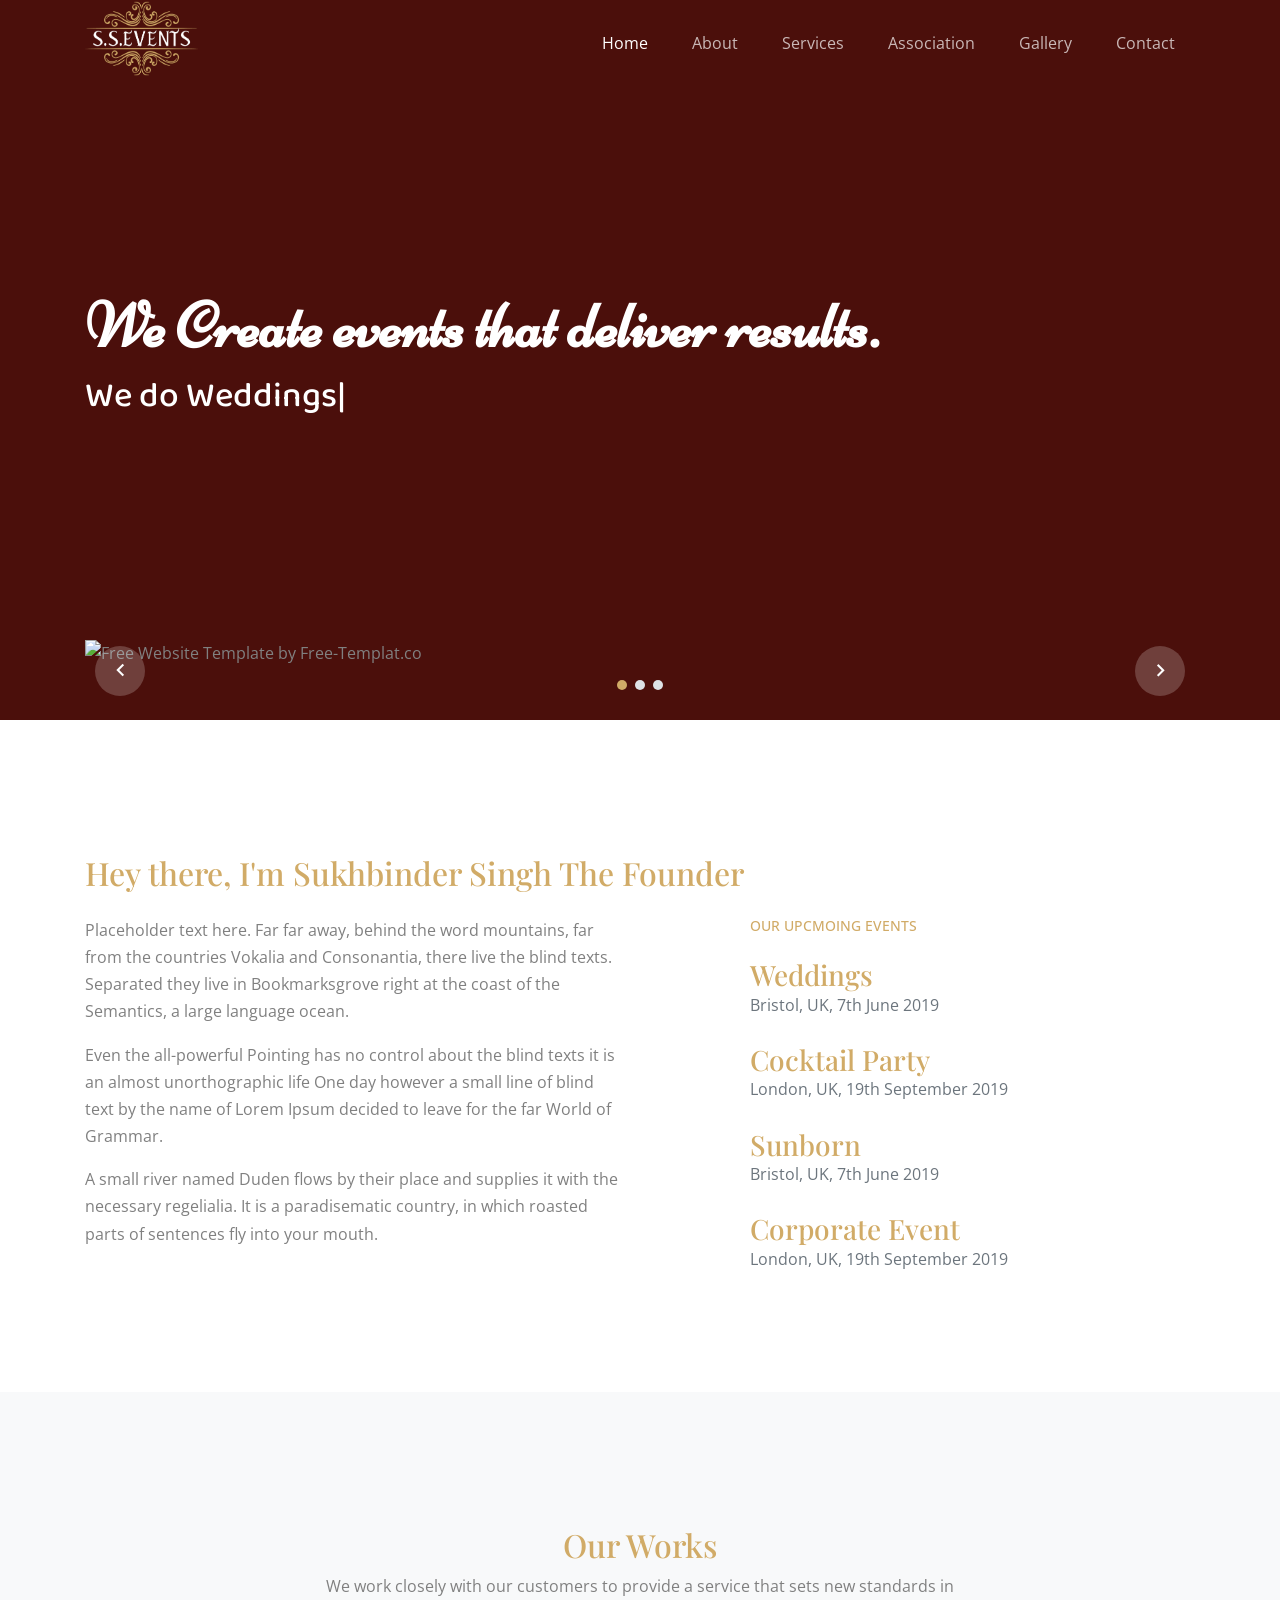
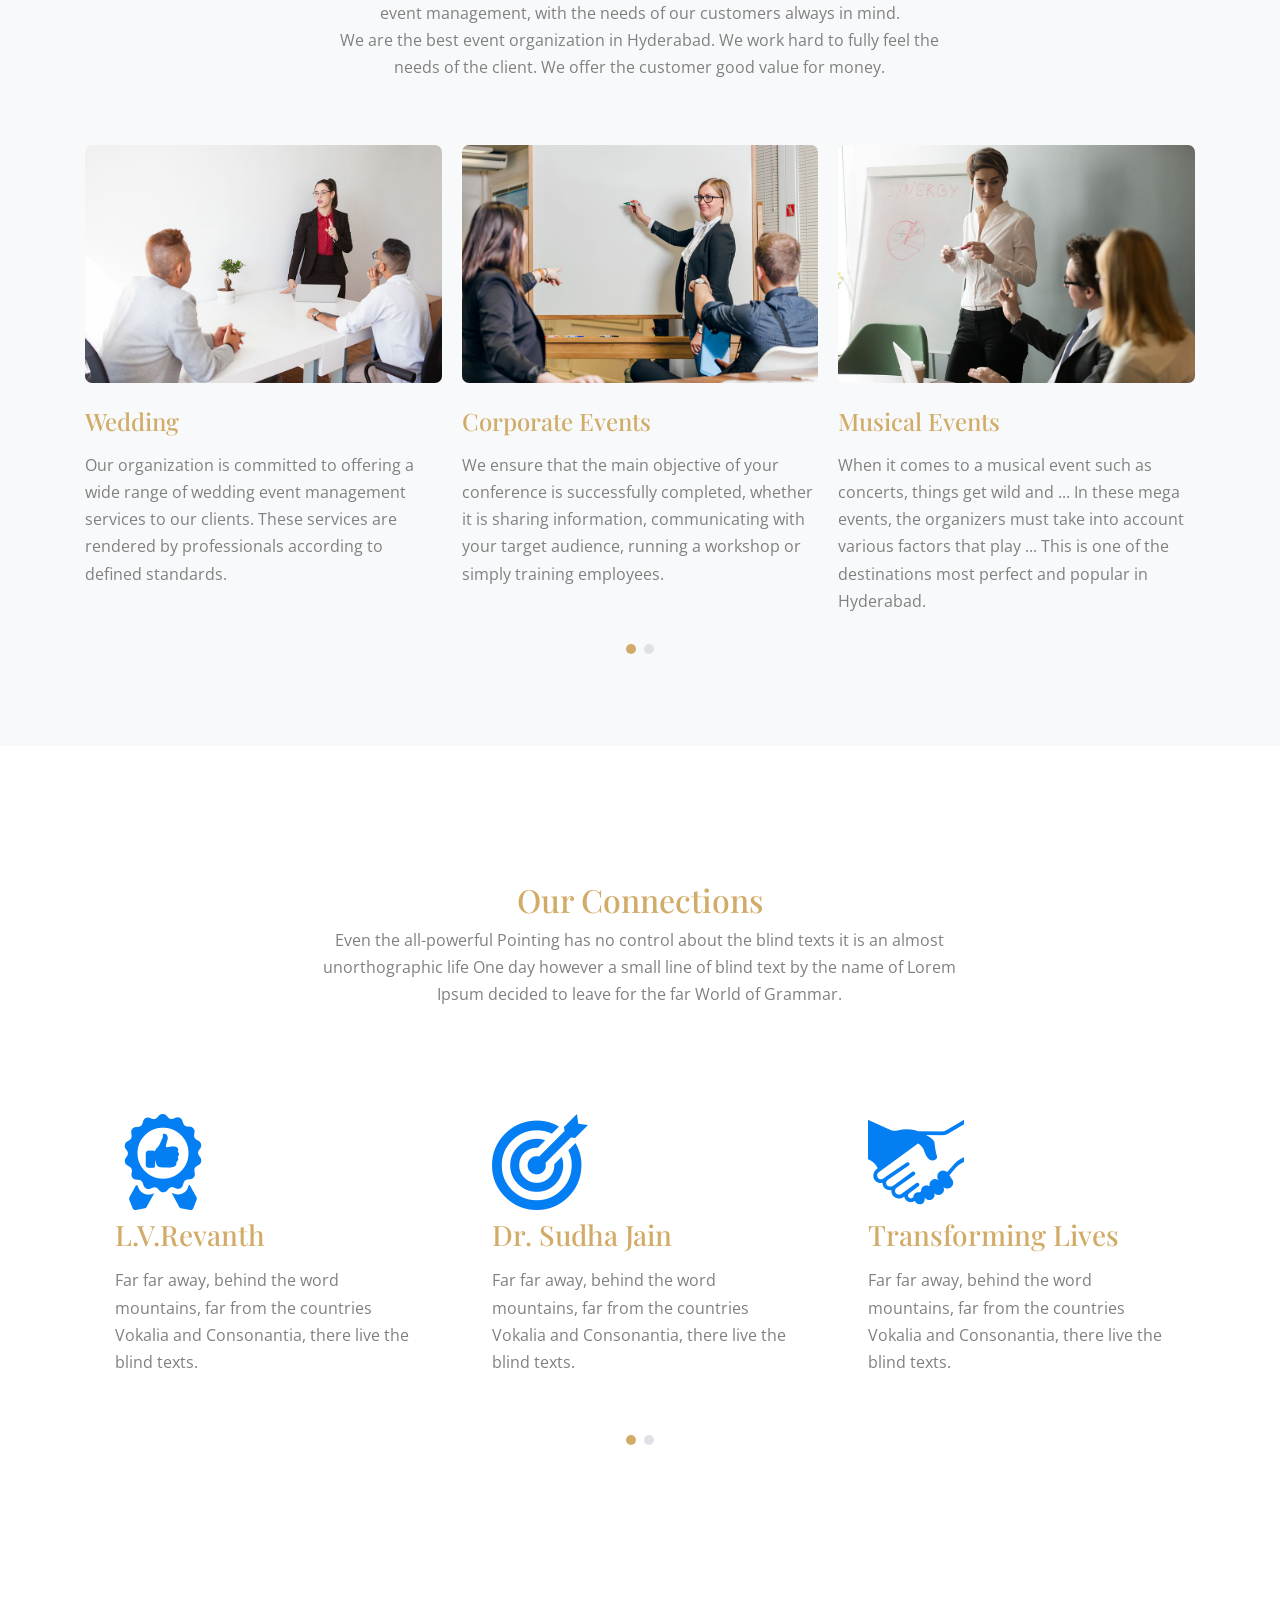
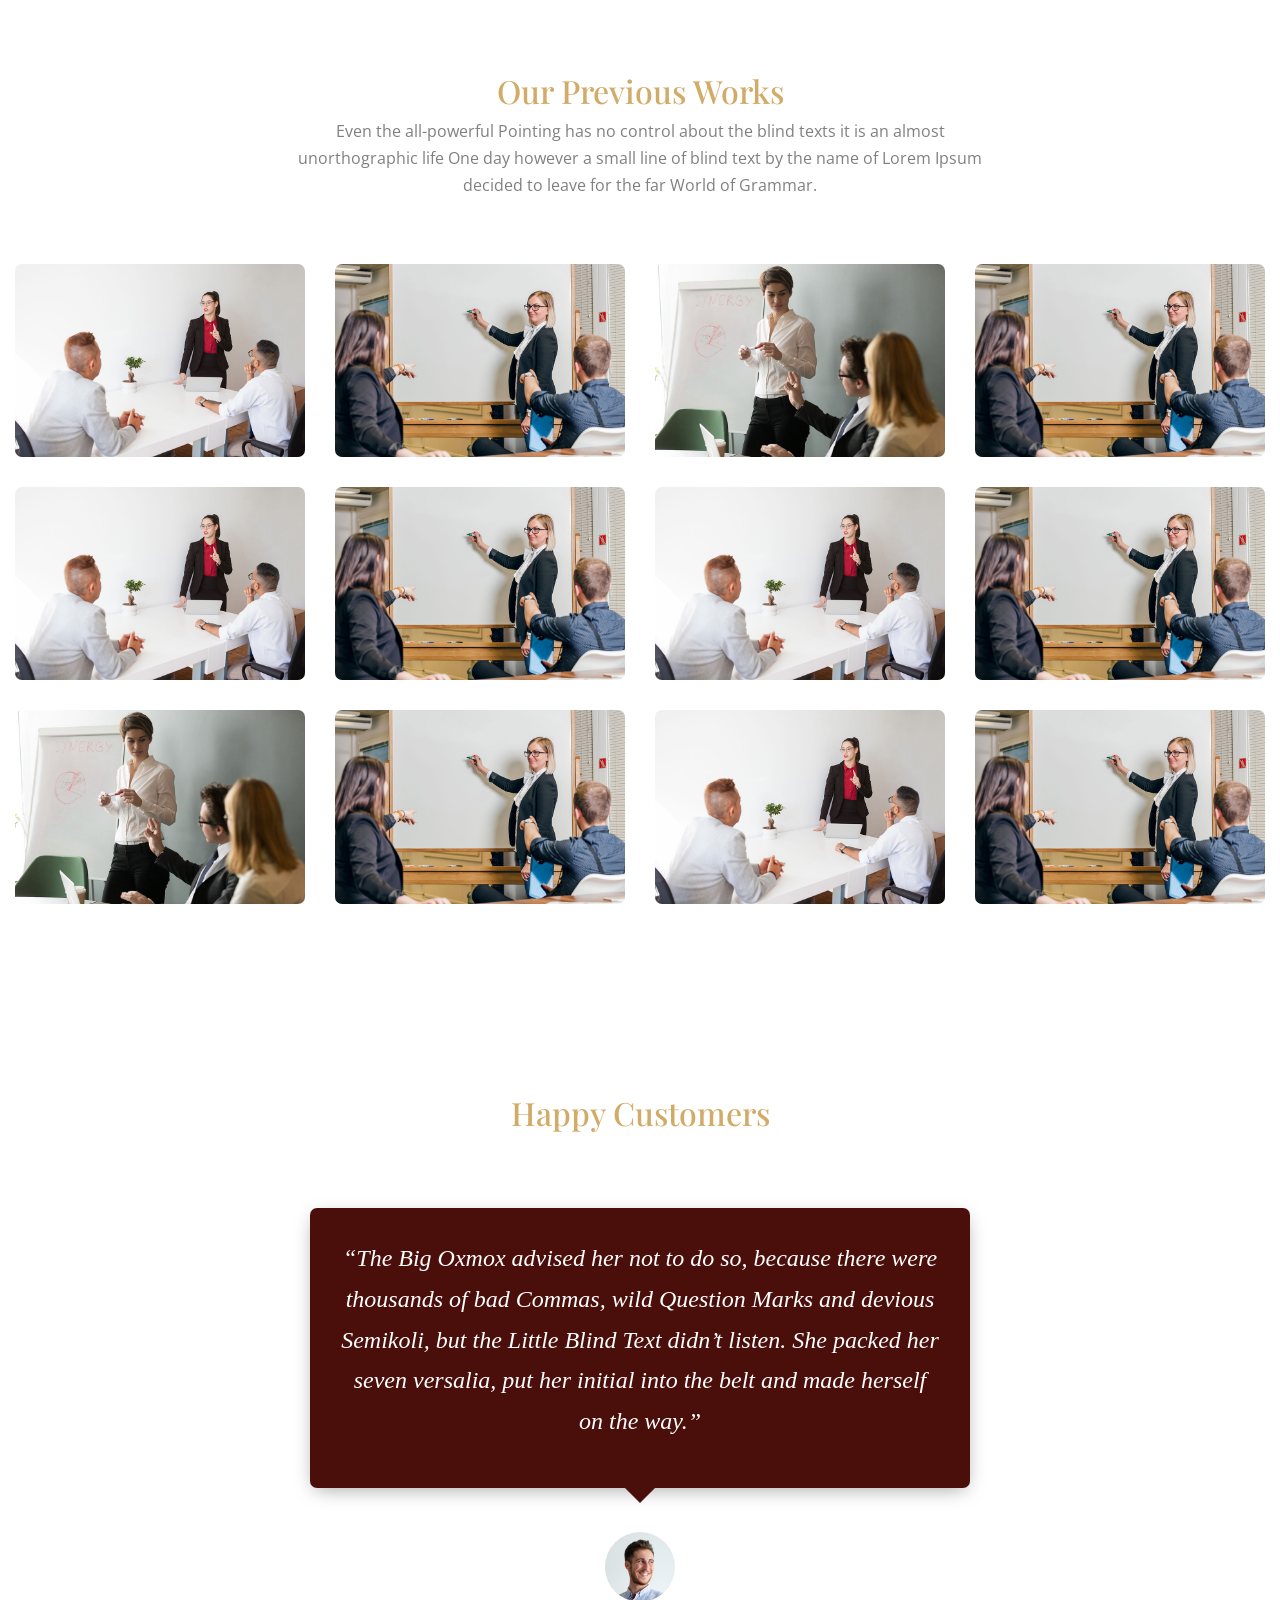
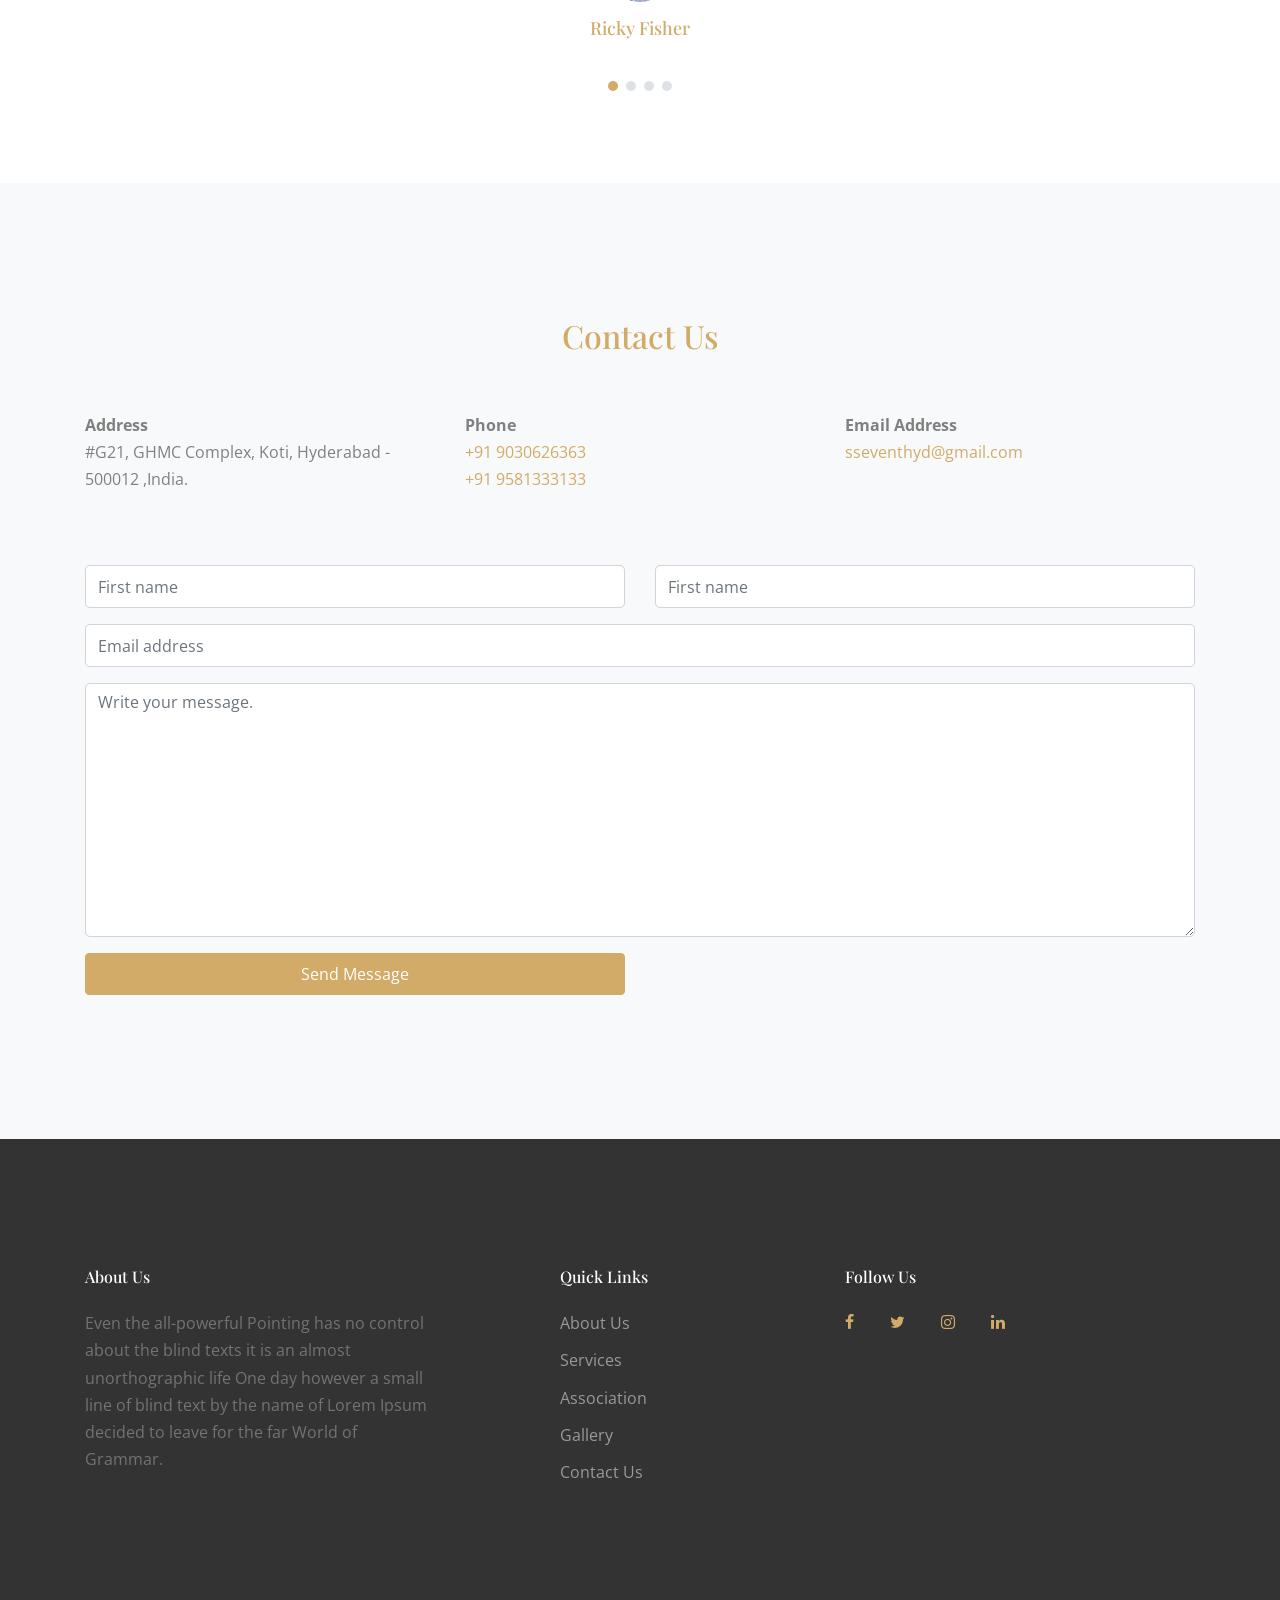
==== commit 94f992e3: "our work section updated" ====
--- a/index.html
+++ b/index.html
@@ -55,7 +55,7 @@
         <div class="row align-items-center">
           
           <div class="col-6 col-xl-2">
-            <h1 class="mb-0 site-logo"><a href="index.html" class="h2 mb-0"><img src="images\SS_events_logo.png" width="162" height="108"><span class="text-primary"></span> </a></h1>
+            <h1 class="mb-0 site-logo"><a href="index.html" class="h2 mb-0"><img src="images\SS_events_logo.png" width="112.5" height="75"><span class="text-primary"></span> </a></h1>
           </div>
 
           <div class="col-12 col-md-10 d-none d-xl-block">
@@ -89,8 +89,8 @@
             <div class="row">
               <div class="col-lg-11">
 
-                <h1 style="font-family: 'Baloo Chettan 2', cursive;">We do <span class="typed-words"></span></h1>
-                <h3><p style="font-family: 'Niconne', cursive;font-size: 35px;">We Create events that deliver results.</p></h3>
+                <h1 style="font-family: 'Niconne', cursive;">We Create events that deliver results.</h1>
+                <h3><p style="font-family: 'Baloo Chettan 2', cursive;font-size: 35px;">We do <span class="typed-words"></span></p></h3>
               </div>
               
             </div>
@@ -115,6 +115,7 @@
     </section>
 
     <section class="site-section" id="about-section">
+      <br><br>
       <div class="container">
         <div class="row">
           <div class="col-12 mb-3">
@@ -151,12 +152,14 @@
     </section>
   
 
-    <section class="site-section bg-light" id="service-section">
+    <section class="site-section bg-light" id="service-section"><br><br>
       <div class="container">
         <div class="row mb-5 justify-content-center">
           <div class="col-md-7 text-center">
             <h2 class="text-black">Our Works</h2>
-            <p>Even the all-powerful Pointing has no control about the blind texts it is an almost unorthographic life One day however a small line of blind text by the name of Lorem Ipsum decided to leave for the far World of Grammar.</p>
+            <p>We work closely with our customers to provide a service that sets new standards in event management, with the needs of our customers always in mind.
+                <br>
+              We are the best event organization in Hyderabad. We work hard to fully feel the needs of the client. We offer the customer good value for money.</p>
           </div>
         </div>
 
@@ -164,37 +167,38 @@
           <div class="training">
             <figure class="mb-4"><img src="images/coach_1_sm.jpg" alt="Free website template by Free-Template.co" class="img-fluid"></figure>
             <h3 class="text-black mb-3">Wedding</h3>
-            <p>Far far away, behind the word mountains, far from the countries Vokalia and Consonantia, there live the blind texts.</p>
+            <p>Our organization is committed to offering a wide range of wedding event management services to our clients. These services are rendered by professionals according to defined standards.</p>
           </div>
 
           <div class="training">
             <figure class="mb-4"><img src="images/coach_2_sm.jpg" alt="Free website template by Free-Template.co" class="img-fluid"></figure>
             <h3 class="text-black mb-3">Corporate Events</h3>
-            <p>Far far away, behind the word mountains, far from the countries Vokalia and Consonantia, there live the blind texts.</p>
+            <p>
+              We ensure that the main objective of your conference is successfully completed, whether it is sharing information, communicating with your target audience, running a workshop or simply training employees.</p>
           </div>
 
           <div class="training">
             <figure class="mb-4"><img src="images/coach_3_sm.jpg" alt="Free website template by Free-Template.co" class="img-fluid"></figure>
             <h3 class="text-black mb-3">Musical Events</h3>
-            <p>Far far away, behind the word mountains, far from the countries Vokalia and Consonantia, there live the blind texts.</p>
+            <p>When it comes to a musical event such as concerts, things get wild and ... In these mega events, the organizers must take into account various factors that play ... This is one of the destinations most perfect and popular in Hyderabad.</p>
           </div>
 
           <div class="training">
             <figure class="mb-4"><img src="images/coach_1_sm.jpg" alt="Free website template by Free-Template.co" class="img-fluid"></figure>
             <h3 class="text-black mb-3">Special Entries</h3>
-            <p>Far far away, behind the word mountains, far from the countries Vokalia and Consonantia, there live the blind texts.</p>
+            <p>The first impression of our participants will set the tone for the rest of the event. With these large entrances, you can make a good impression and start your event off right!</p>
           </div>
 
           <div class="training">
             <figure class="mb-4"><img src="images/coach_2_sm.jpg" alt="Free website template by Free-Template.co" class="img-fluid"></figure>
             <h3 class="text-black mb-3">Sangeeth</h3>
-            <p>Far far away, behind the word mountains, far from the countries Vokalia and Consonantia, there live the blind texts.</p>
+            <p>One of the most talked about events before marriage, the Sangeet, is a celebration of the coming together of two families in the union of their children. We create the ceremony that offers a respite from all the hectic gravity of the preparations for the wedding.</p>
           </div>
 
           <div class="training">
             <figure class="mb-4"><img src="images/coach_3_sm.jpg" alt="Free website template by Free-Template.co" class="img-fluid"></figure>
             <h3 class="text-black mb-3">Cocktail Parties</h3>
-            <p>Far far away, behind the word mountains, far from the countries Vokalia and Consonantia, there live the blind texts.</p>
+            <p>Good planning is necessary when hosting a business event, especially a cocktail party. If you want to organize a rocking corporate cocktail party, SS Events is there to guide you with its perfect cocktail checklist.</p>
           </div>
         </div>
 
@@ -203,11 +207,11 @@
     
 
 
-    <section class="site-section" id="association-section">
+    <section class="site-section" id="association-section"><br><br>
       <div class="container">
         <div class="row mb-5 justify-content-center">
           <div class="col-md-7 text-center">
-            <h2 class="text-black">Our connections</h2>
+            <h2 class="text-black">Our Connections</h2>
             <p>Even the all-powerful Pointing has no control about the blind texts it is an almost unorthographic life One day however a small line of blind text by the name of Lorem Ipsum decided to leave for the far World of Grammar.</p>
           </div>
         </div>
@@ -254,7 +258,7 @@
       </div>
     </section>
 
-    <section class="site-section" id="gallery-section">
+    <section class="site-section" id="gallery-section"><br><br>
       <div class="container-fluid">
         <div class="row mb-5 justify-content-center">
           <div class="col-md-7 text-center">
@@ -375,7 +379,7 @@
       </div>
     </section>
 
-    <div class="site-section bg-light" id="contact-section">
+    <div class="site-section bg-light" id="contact-section"><br><br>
       <div class="container">
         <div class="row">
           <div class="col-12 text-center mb-5">
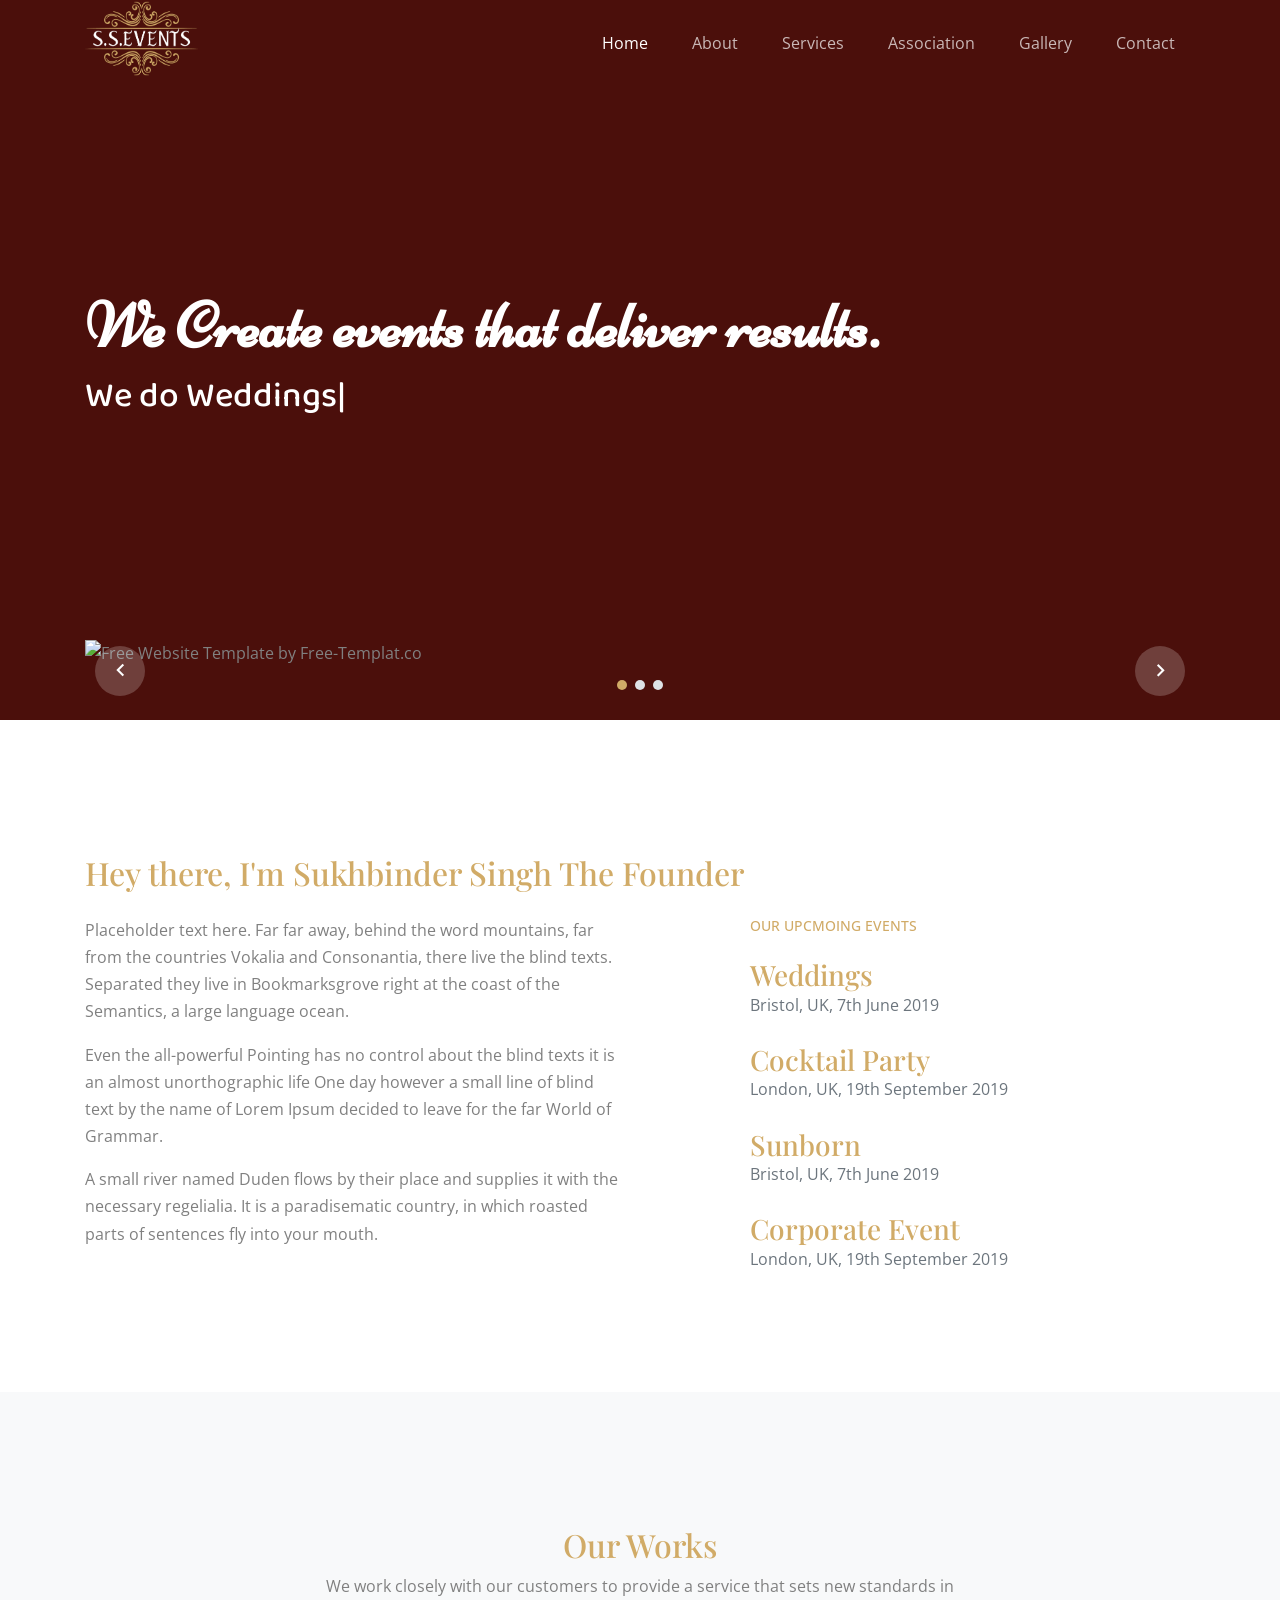
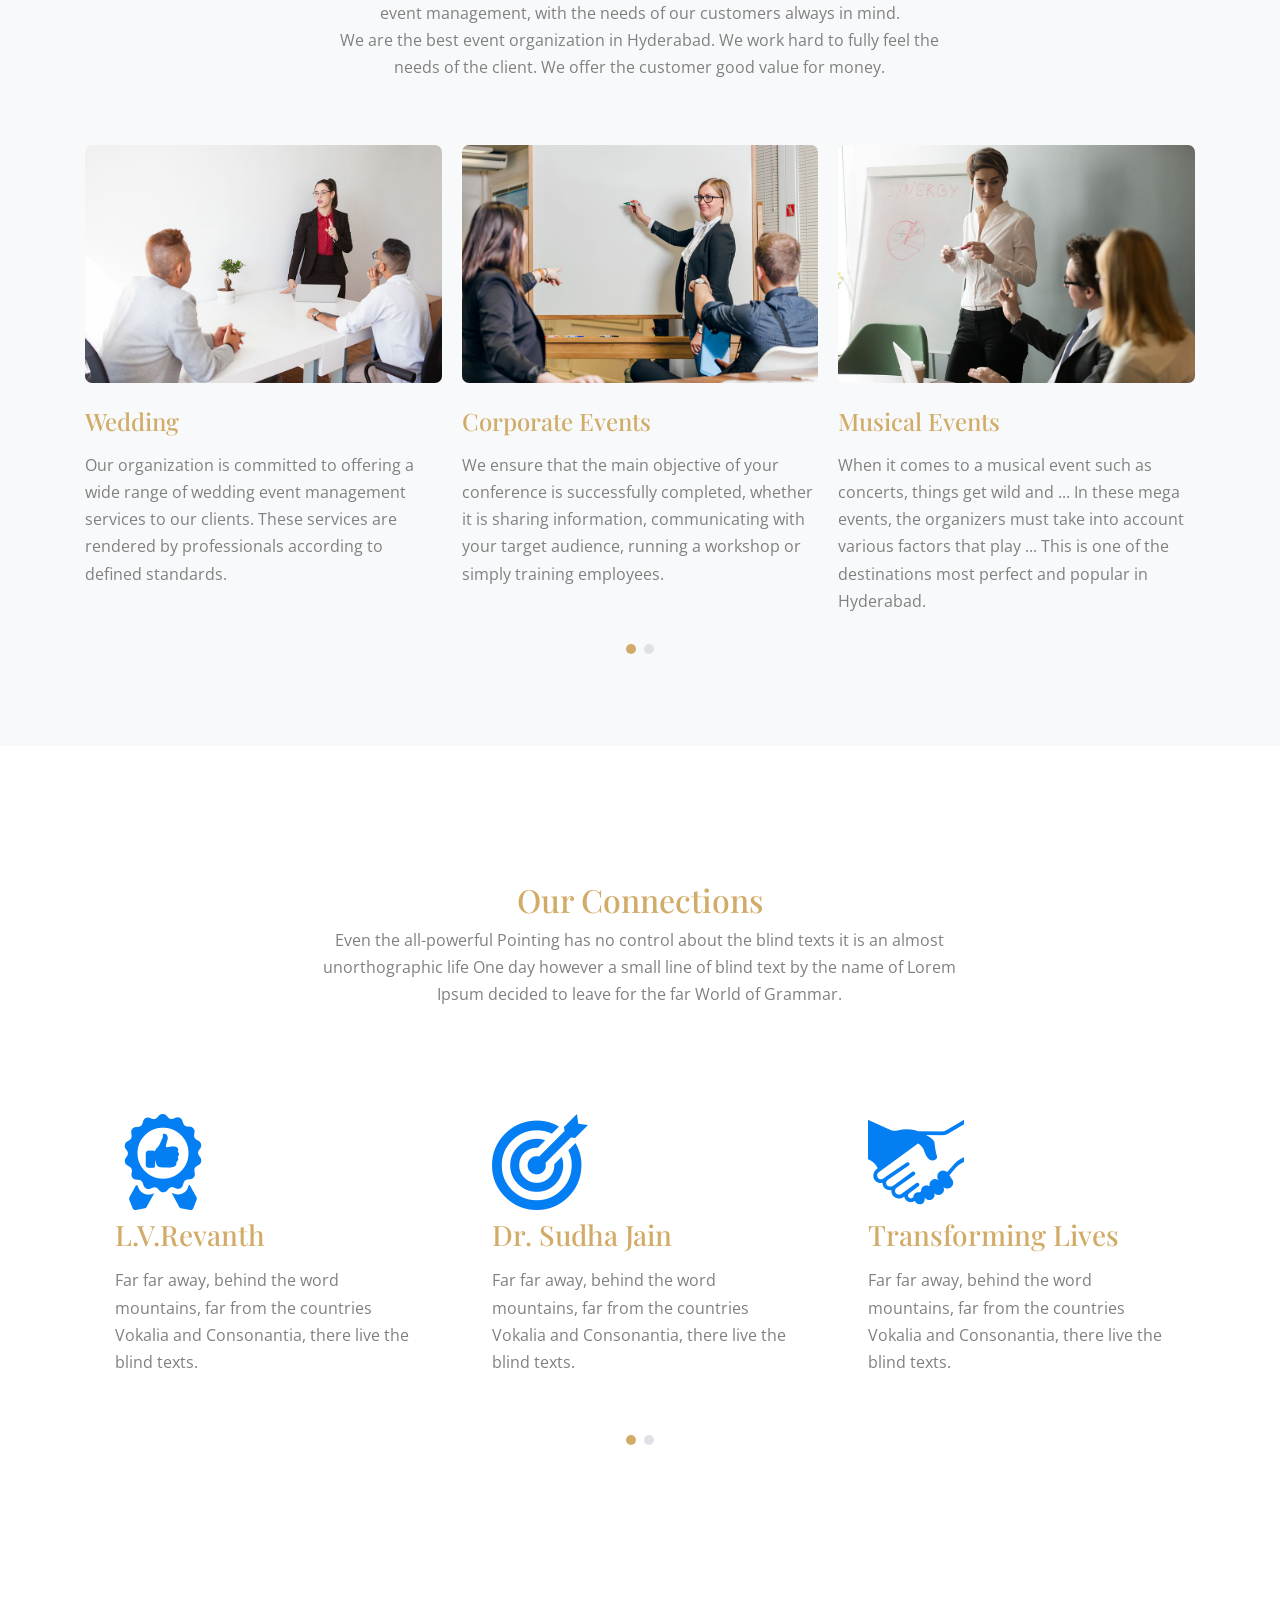
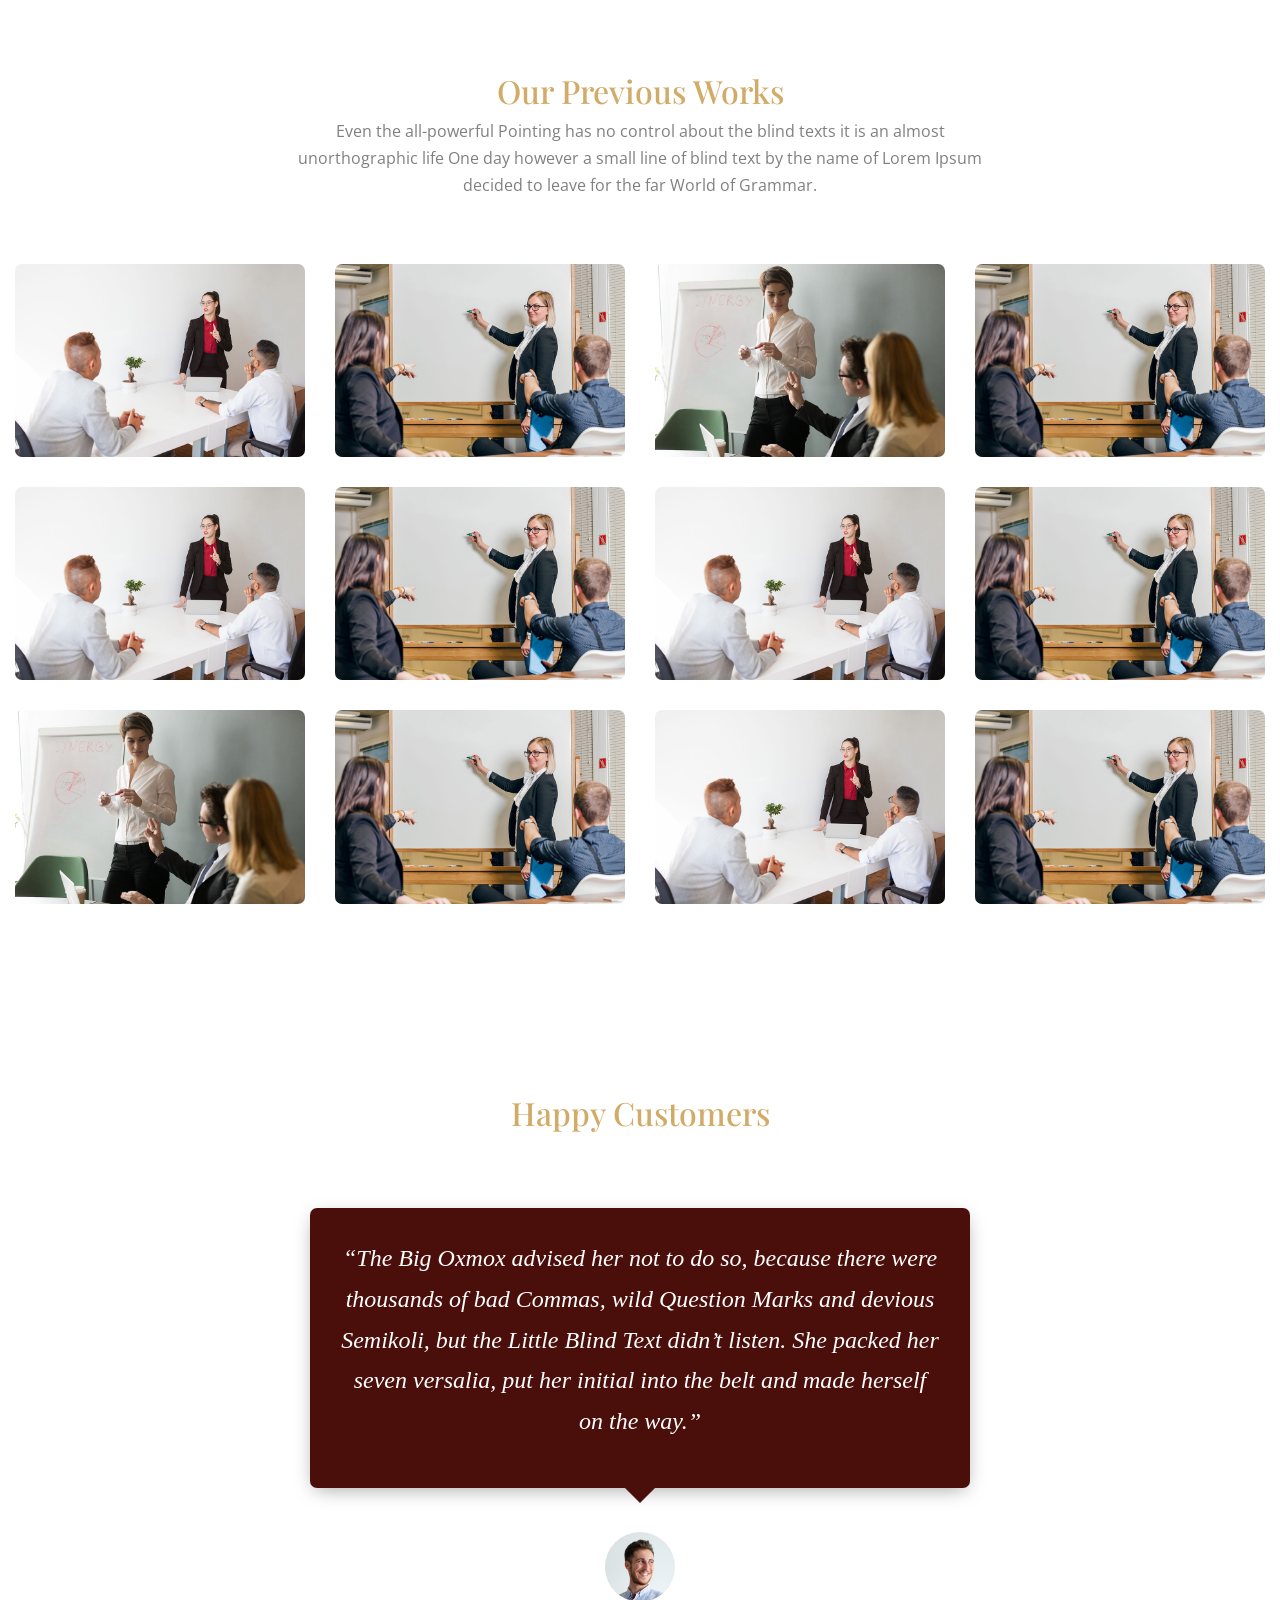
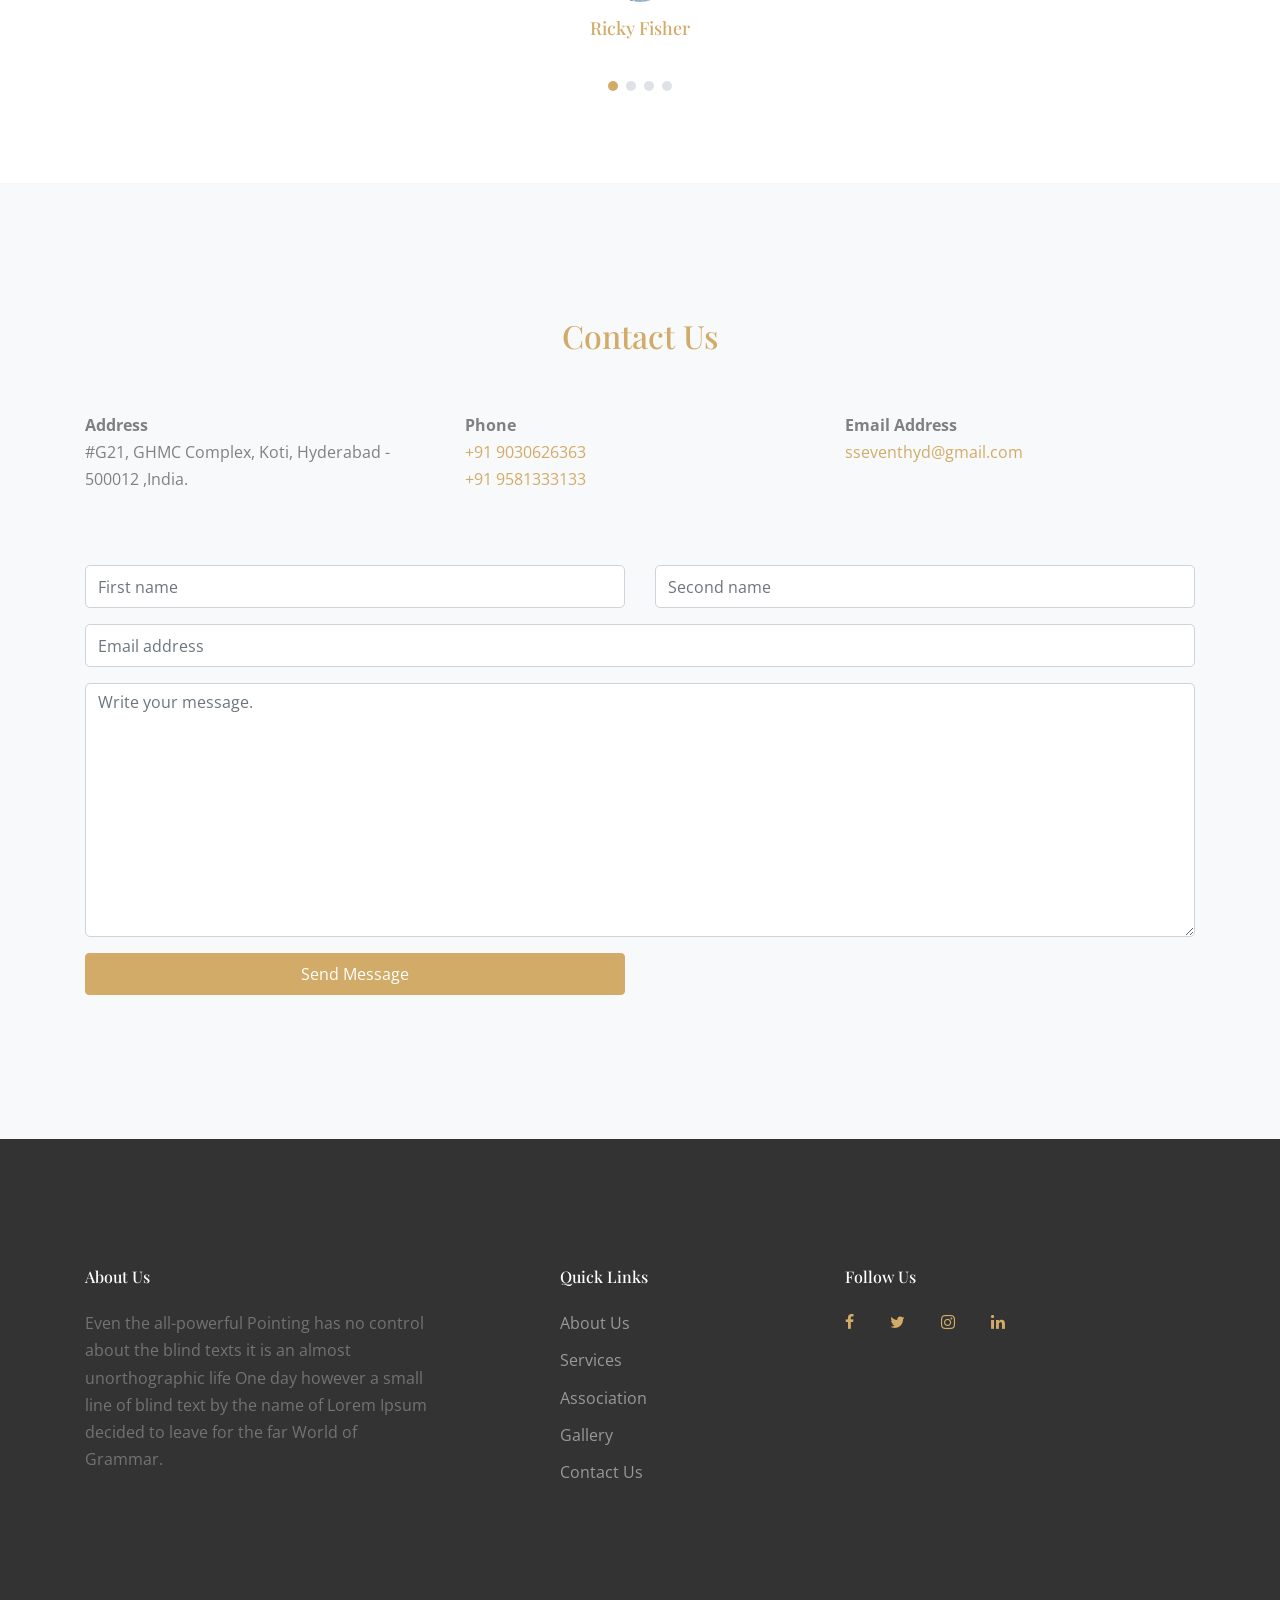
==== commit 655cd06b: "sen_mail incontact form is updated" ====
--- a/index.html
+++ b/index.html
@@ -401,27 +401,28 @@
             <p class="mb-0"><a href="#" style="color: rgb(209, 171, 103)!important;">sseventhyd@gmail.com</a></p>
           </div>
         </div>
+
         <div class="row">
           <div class="col-lg-12 mb-5">
-            <form action="#" method="post">
+            <form action="send_mail.php" >
               <div class="form-group row">
                 <div class="col-md-6 mb-3 mb-md-0">
-                  <input type="text" class="form-control" placeholder="First name">
+                  <input type="text" name="name" class="form-control" placeholder="First name">
                 </div>
                 <div class="col-md-6">
-                  <input type="text" class="form-control" placeholder="First name">
+                  <input type="text" class="form-control" placeholder="Second name">
                 </div>
               </div>
 
               <div class="form-group row">
                 <div class="col-md-12">
-                  <input type="text" class="form-control" placeholder="Email address">
+                  <input type="text" name="email" class="form-control" placeholder="Email address">
                 </div>
               </div>
 
               <div class="form-group row">
                 <div class="col-md-12">
-                  <textarea name="" id="" class="form-control" placeholder="Write your message." cols="30" rows="10"></textarea>
+                  <textarea name="message" id="" class="form-control" placeholder="Write your message." cols="30" rows="10"></textarea>
                 </div>
               </div>
               <div class="form-group row">
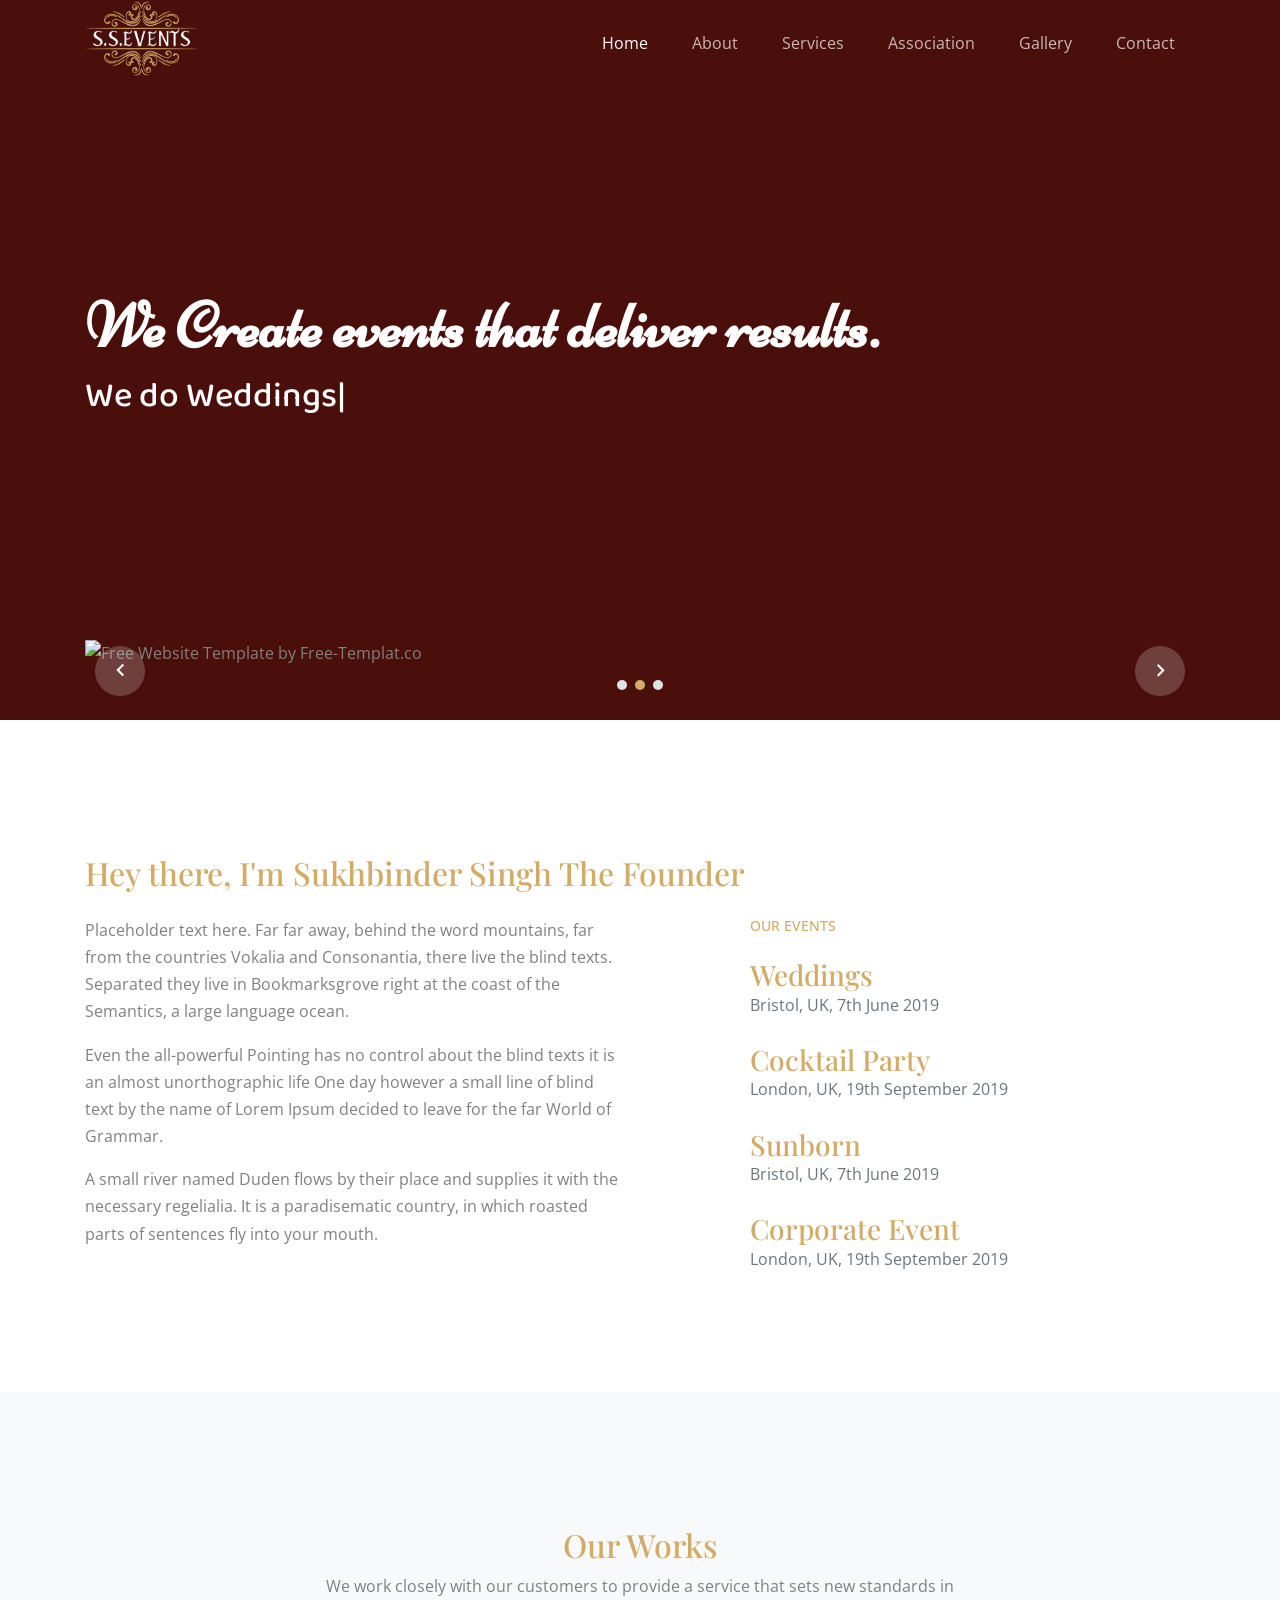
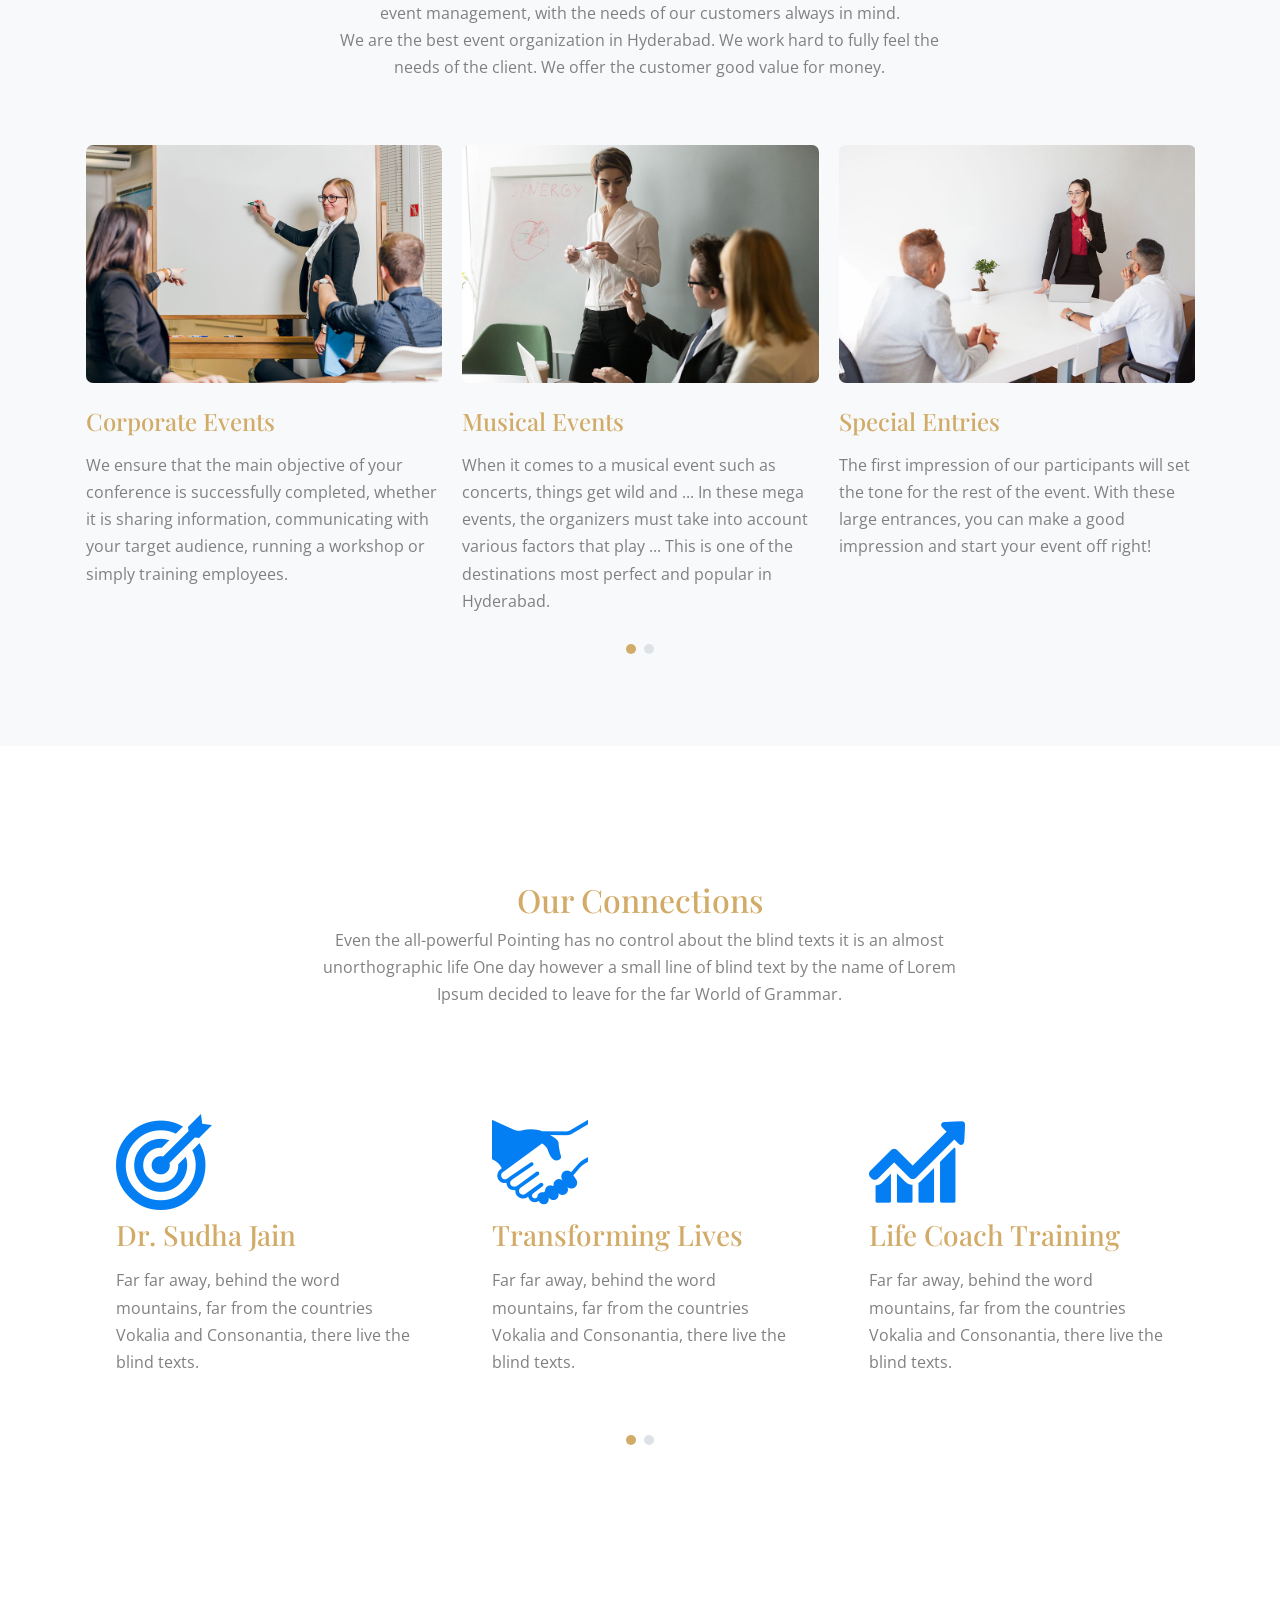
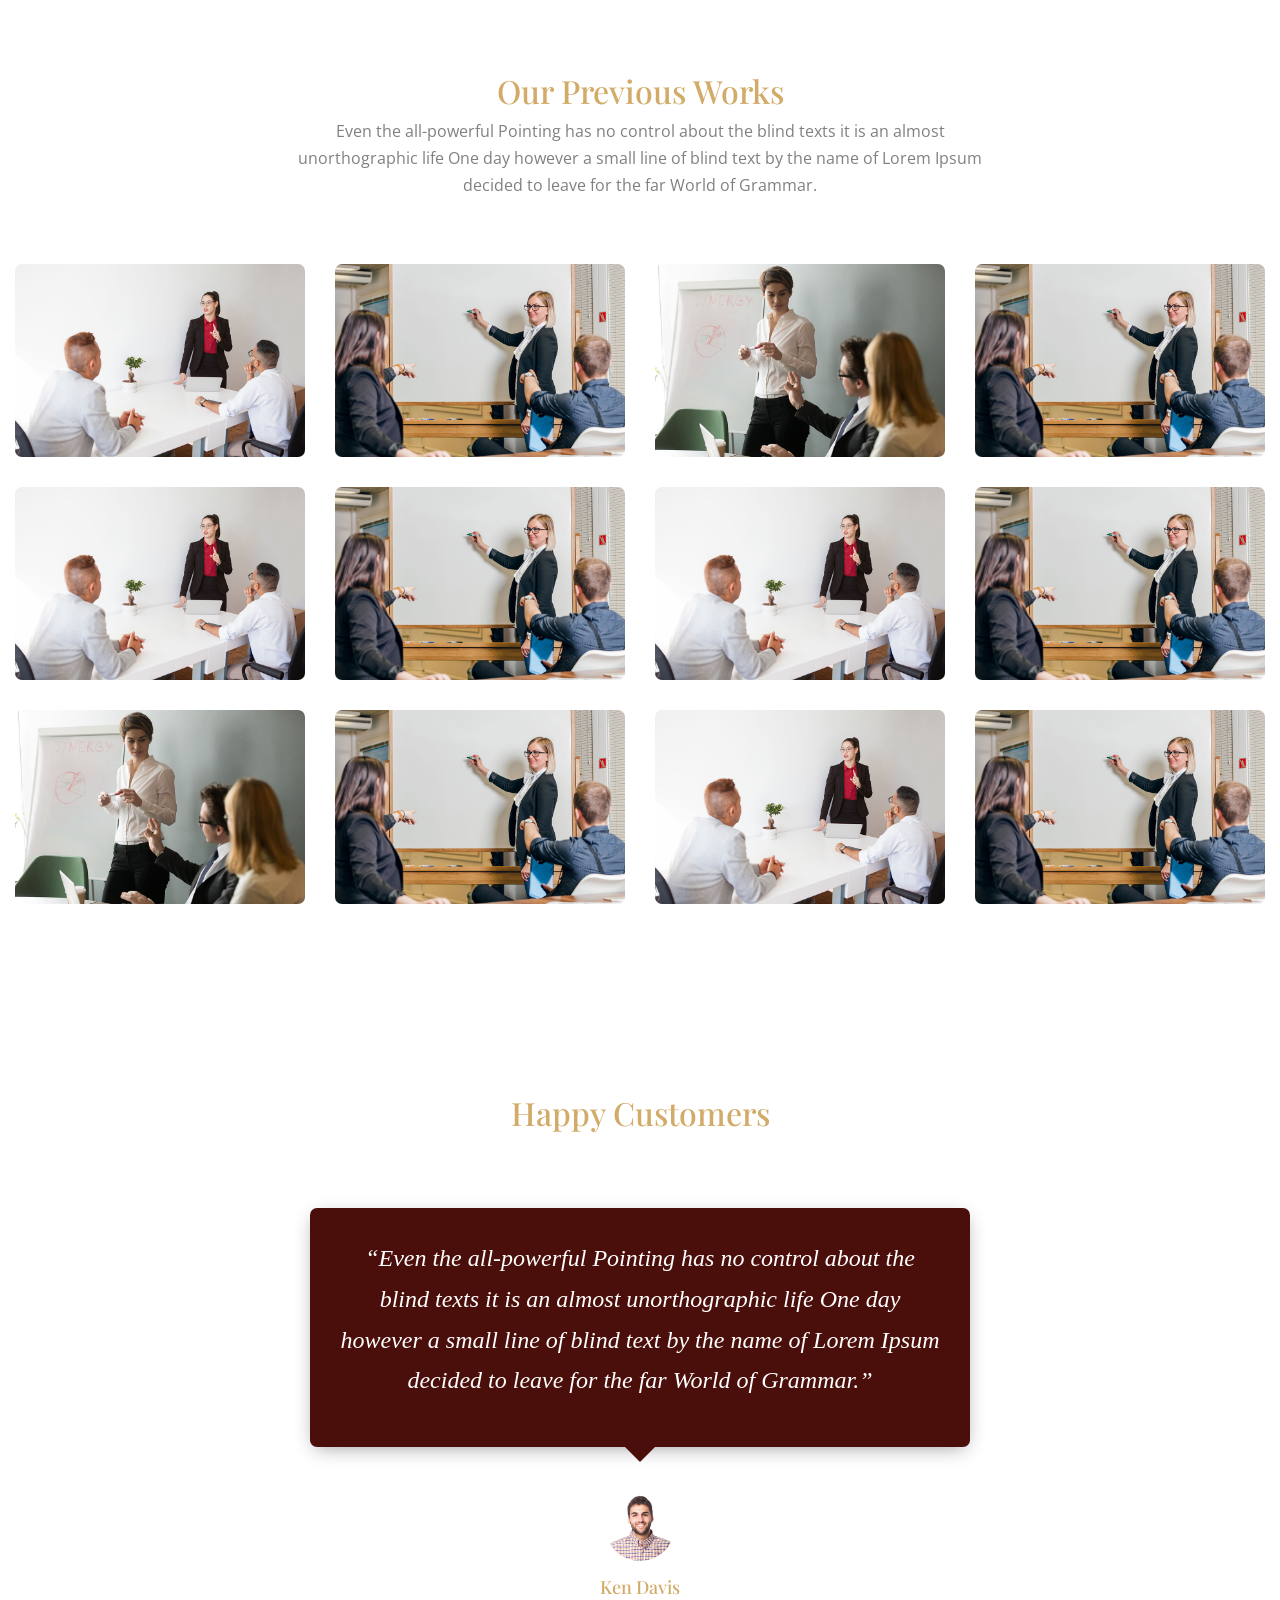
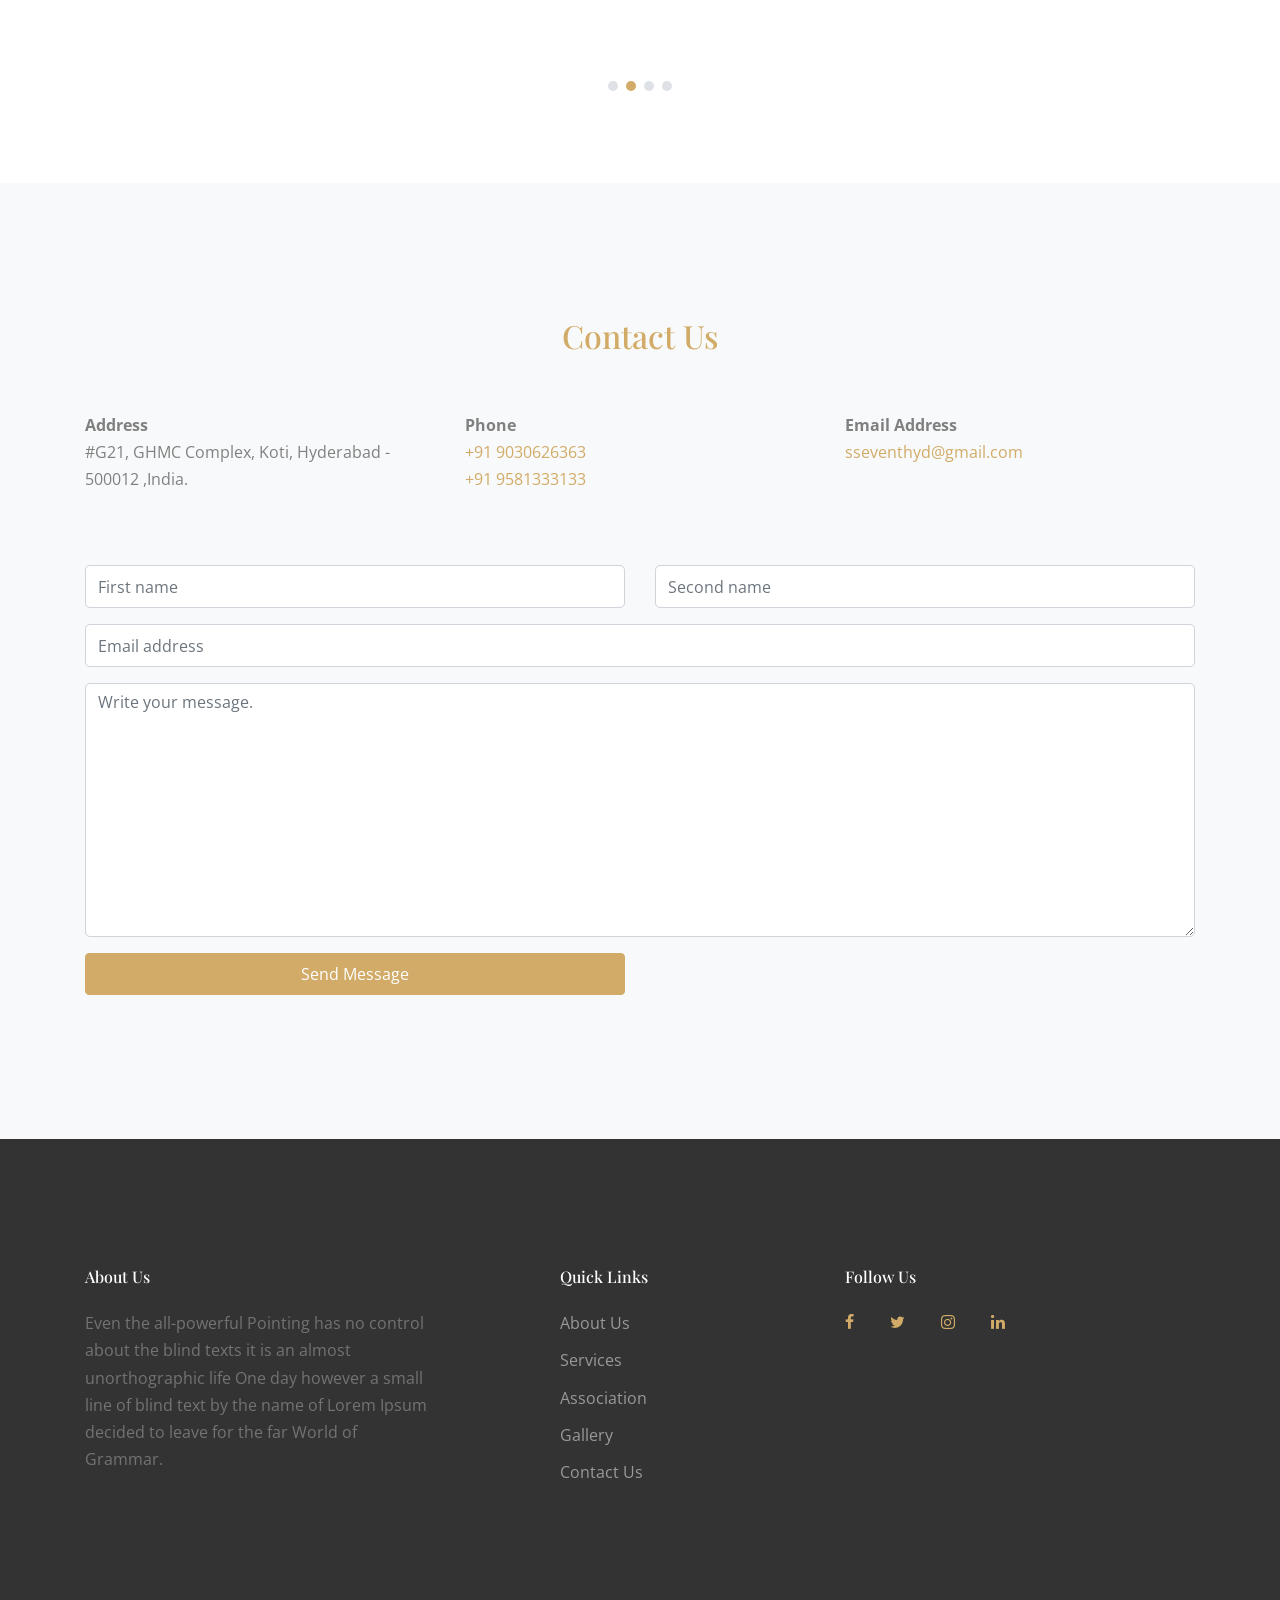
==== commit 227b268e: "Update index.html" ====
--- a/index.html
+++ b/index.html
@@ -127,7 +127,7 @@
             <p>A small river named Duden flows by their place and supplies it with the necessary regelialia. It is a paradisematic country, in which roasted parts of sentences fly into your mouth.</p>
           </div>
           <div class="col-md-5 ml-auto">
-            <h2 class="text-black mb-4 h6">Our Upcmoing Events</h2>
+            <h2 class="text-black mb-4 h6">Our Events</h2>
             <ul class="list-unstyled">
               <li class="mb-4">
                 <h3 class="text-black m-0">Weddings</h3>
@@ -404,7 +404,7 @@
 
         <div class="row">
           <div class="col-lg-12 mb-5">
-            <form action="send_mail.php" >
+            <form ction="#" method="post" enctype="text/plain">
               <div class="form-group row">
                 <div class="col-md-6 mb-3 mb-md-0">
                   <input type="text" name="name" class="form-control" placeholder="First name">
@@ -427,7 +427,7 @@
               </div>
               <div class="form-group row">
                 <div class="col-md-6 mr-auto">
-                  <input type="submit" class="btn btn-block btn-primary text-white py-2 px-5" value="Send Message">
+                  <button type="submit" class="btn btn-block btn-primary text-white py-2 px-5" onclick="sendEmail();" id="btn-submit">Send Message</button>
                 </div>
               </div>
             </form>
@@ -514,5 +514,30 @@
   
   <script src="js/main.js"></script>
 
+  <script>
+    document.getElementById("btn-submit").addEventListener("click", function(event){
+      event.preventDefault()
+    });
+    </script>
+
+  <script>
+    function sendEmail() 
+    {
+      location.href  = "mailto:sseventhyd@gmail.com";
+    }
+    </script>
+<!--Start of Tawk.to Script-->
+<script type="text/javascript">
+  var Tawk_API=Tawk_API||{}, Tawk_LoadStart=new Date();
+  (function(){
+  var s1=document.createElement("script"),s0=document.getElementsByTagName("script")[0];
+  s1.async=true;
+  s1.src='https://embed.tawk.to/5e702d418d24fc226587f6e1/default';
+  s1.charset='UTF-8';
+  s1.setAttribute('crossorigin','*');
+  s0.parentNode.insertBefore(s1,s0);
+  })();
+  </script>
+  <!--End of Tawk.to Script-->
   </body>
 </html>
